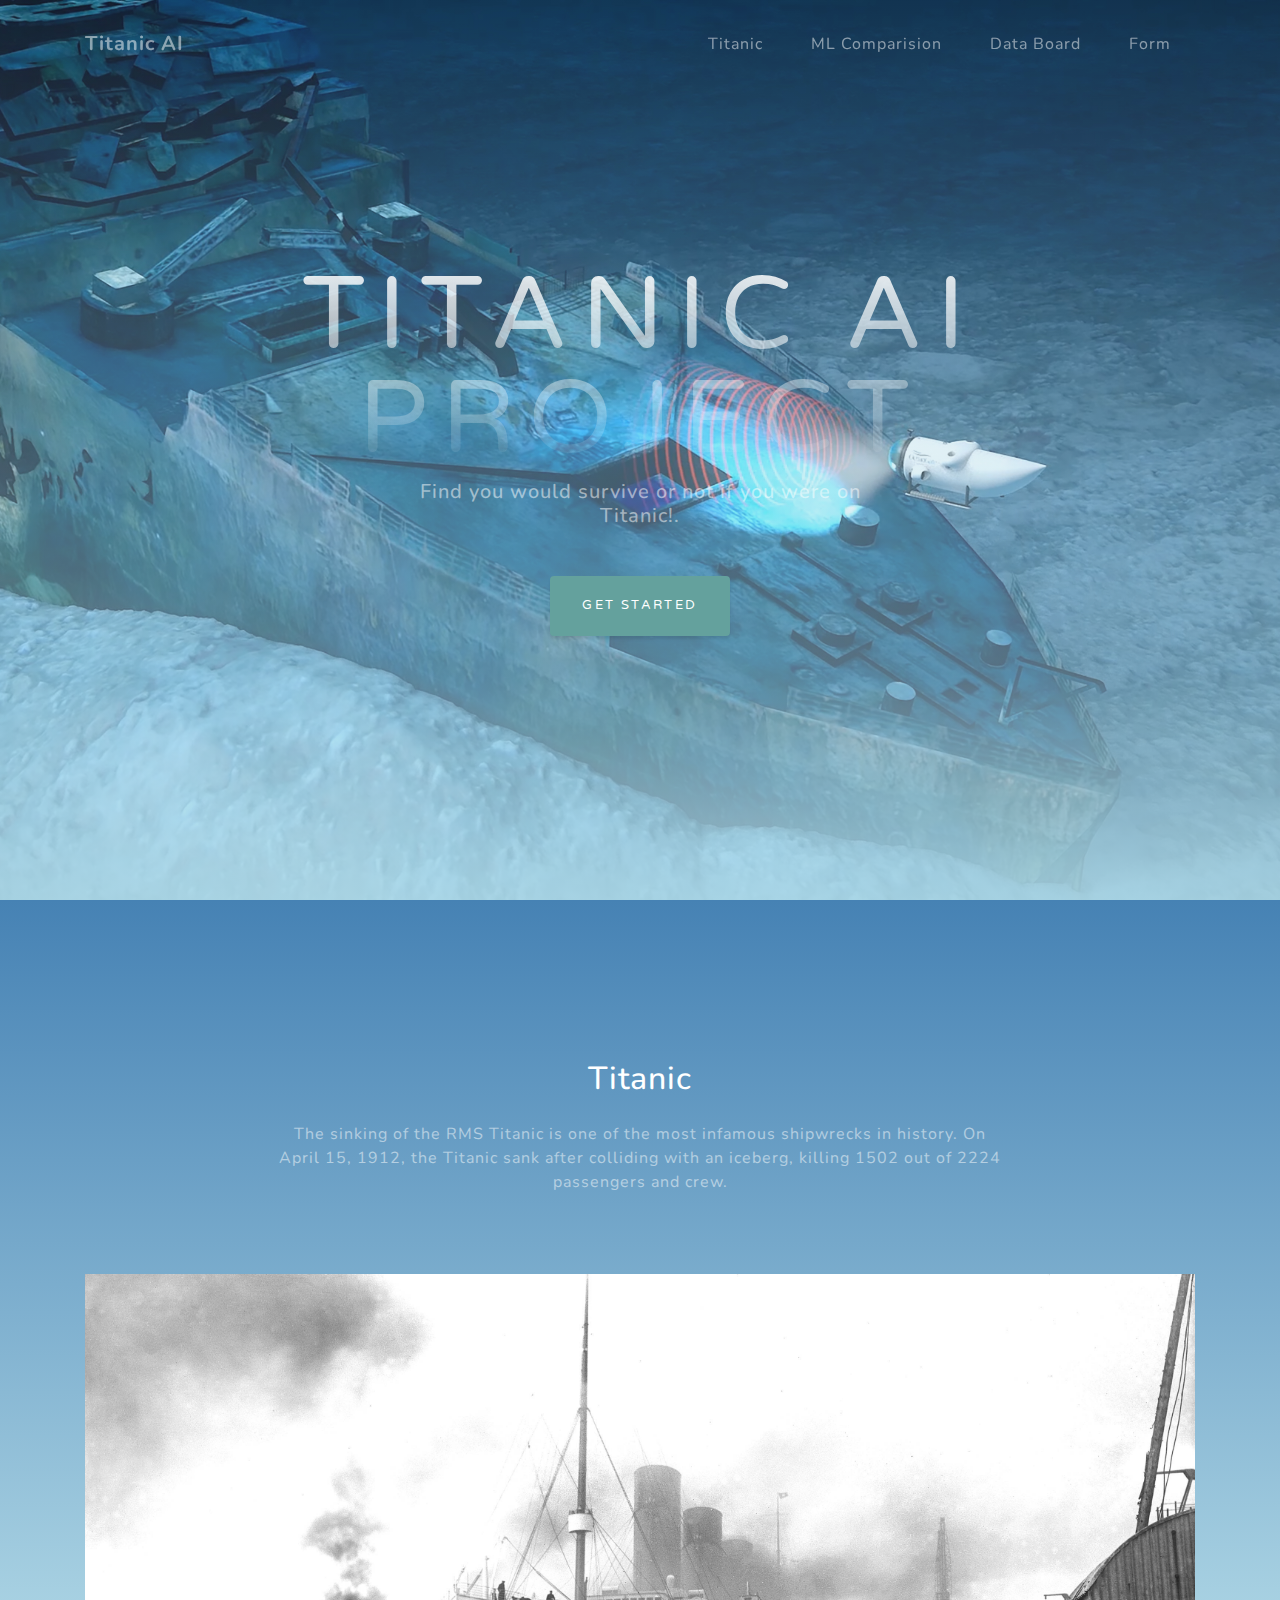
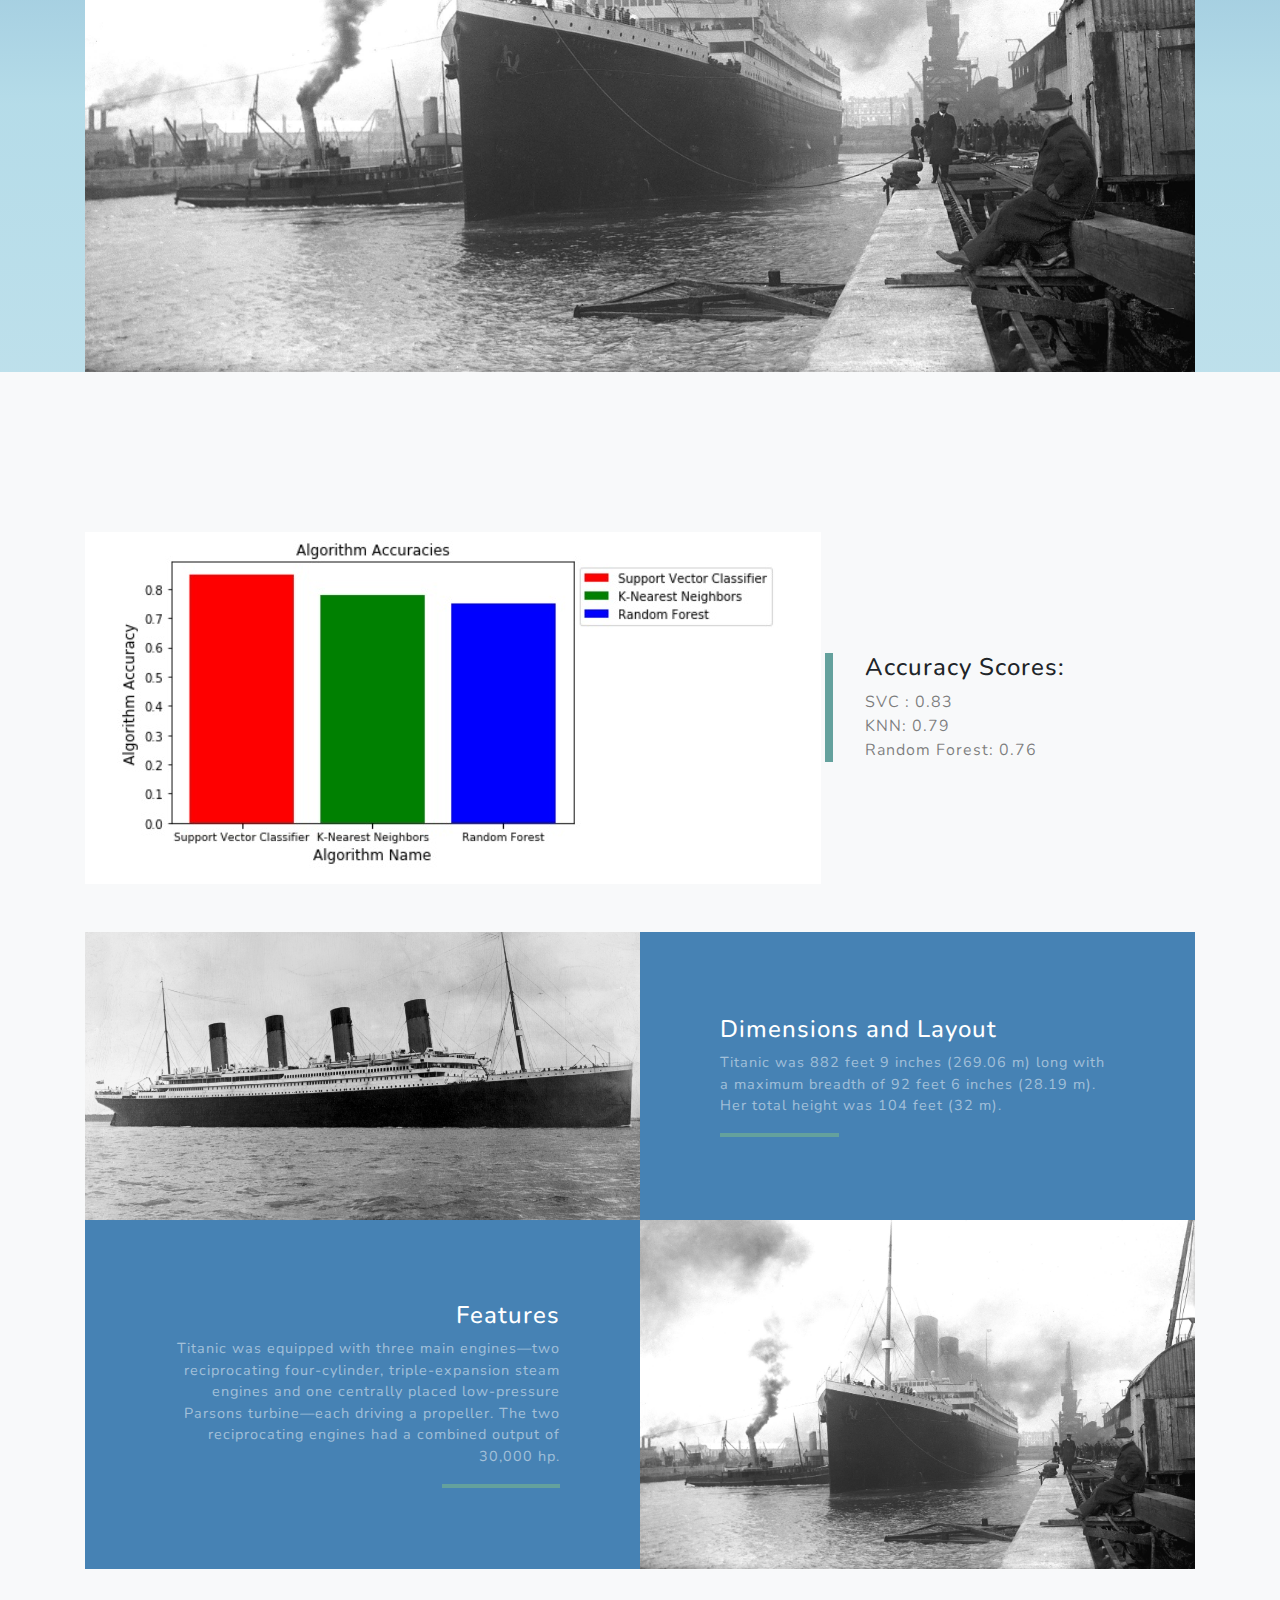
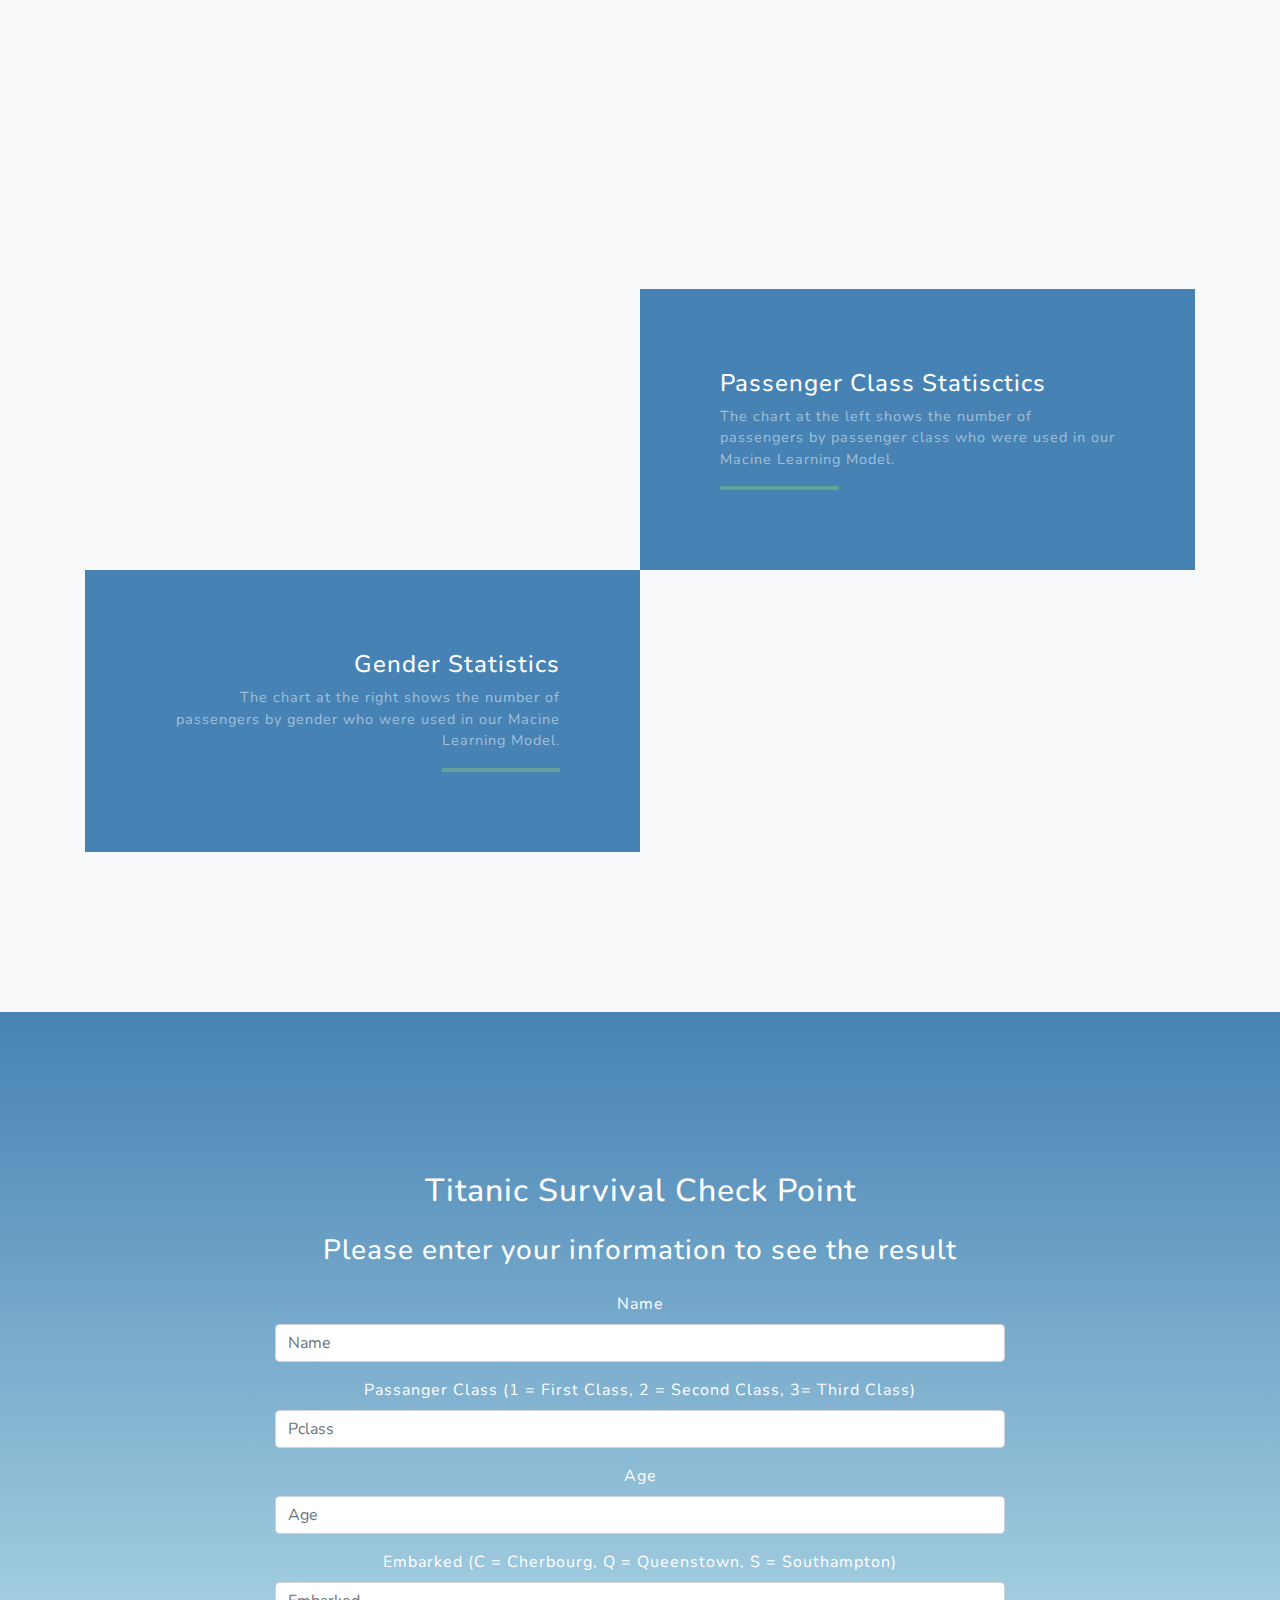
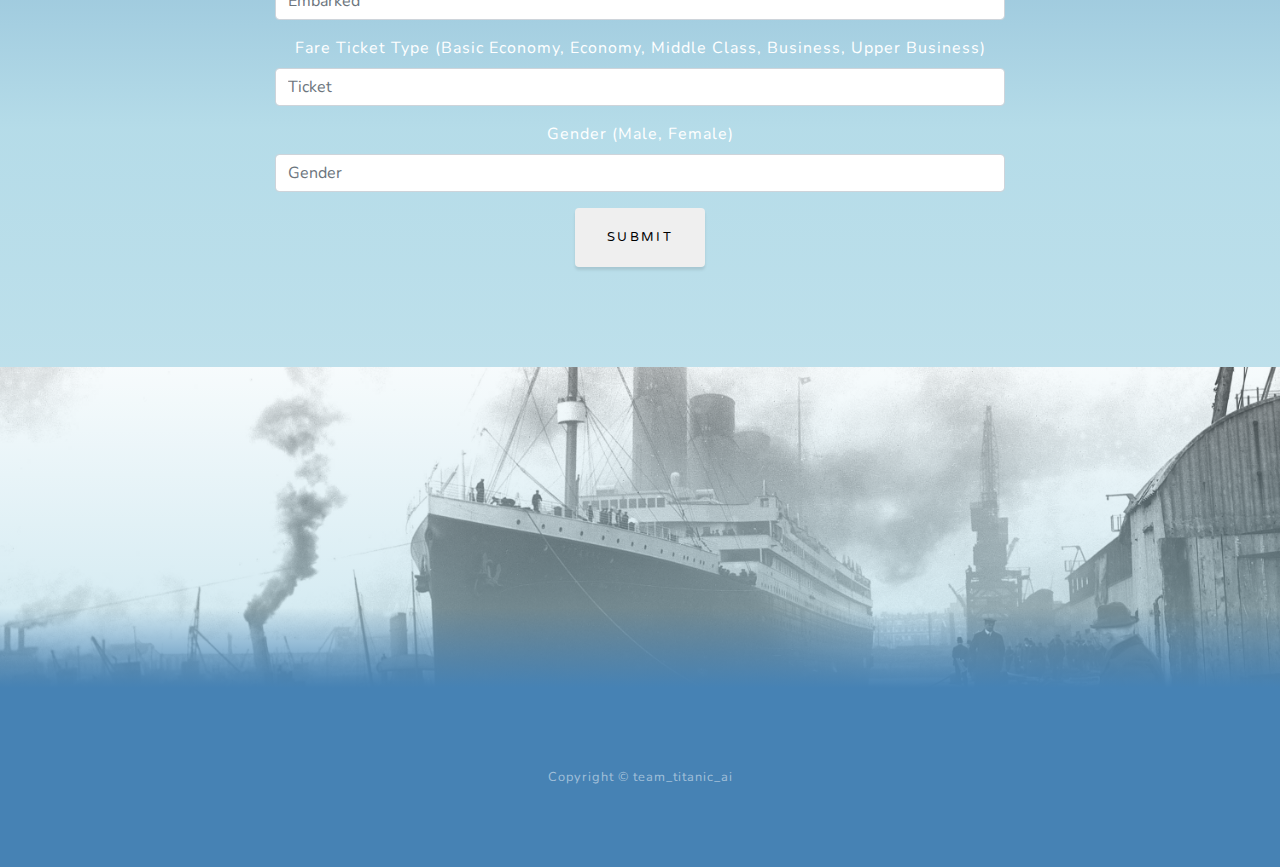
==== templates/index.html @ 57f94254 "passenger class chart added to index file" ====
<!DOCTYPE html>
<html lang="en">

  <head>

    <meta charset="utf-8">
    <meta name="viewport" content="width=device-width, initial-scale=1, shrink-to-fit=no">
    <meta name="description" content="">
    <meta name="author" content="">

    <title>Titinic AI Project</title>
    <script src="https://cdn.plot.ly/plotly-latest.min.js"></script>
    <!-- Bootstrap core CSS -->
    <link href="../static/styles/vendor/bootstrap/css/bootstrap.min.css" rel="stylesheet">

    <!-- Custom fonts for this template -->
    <link href="../static/styles/vendor/fontawesome-free/css/all.min.css" rel="stylesheet">
    <link href="https://fonts.googleapis.com/css?family=Varela+Round" rel="stylesheet">
    <link href="https://fonts.googleapis.com/css?family=Nunito:200,200i,300,300i,400,400i,600,600i,700,700i,800,800i,900,900i" rel="stylesheet">

    <!-- Custom styles for this template -->
    <link href="../static/styles/grayscale.css" rel="stylesheet">

  </head>

  <body id="page-top">

    <!-- Navigation -->
    <nav class="navbar navbar-expand-lg navbar-light fixed-top" id="mainNav">
      <div class="container">
        <a class="navbar-brand js-scroll-trigger" href="#page-top">Titanic AI</a>
        <button class="navbar-toggler navbar-toggler-right" type="button" data-toggle="collapse" data-target="#navbarResponsive" aria-controls="navbarResponsive" aria-expanded="false" aria-label="Toggle navigation">
          Menu
          <i class="fas fa-bars"></i>
        </button>
        <div class="collapse navbar-collapse" id="navbarResponsive">
          <ul class="navbar-nav ml-auto">
            <li class="nav-item">
              <a class="nav-link js-scroll-trigger" href="#about">Titanic</a>
            </li>
            <li class="nav-item">
              <a class="nav-link js-scroll-trigger" href="#projects">ML Comparision</a>
            </li>
            <li class="nav-item">
                <a class="nav-link js-scroll-trigger" href="#charts">Data Board</a>
            </li>
            <li class="nav-item">
              <a class="nav-link js-scroll-trigger" href="#form">Form</a>
            </li>


          </ul>
        </div>
      </div>
    </nav>

    <!-- Header -->
    <header class="masthead">
      <div class="container d-flex h-100 align-items-center">
        <div class="mx-auto text-center">
          <h1 class="mx-auto my-0 text-uppercase">Titanic AI Project</h1>
          <h2 class="text-white-50 mx-auto mt-2 mb-5">Find you would survive or not if you were on Titanic!.</h2>
          <a href="#form" class="btn btn-primary js-scroll-trigger">Get Started</a>
        </div>
      </div>
    </header>

    <!-- About Section -->
    <section id="about" class="about-section text-center">
      <div class="container">
        <div class="row">
          <div class="col-lg-8 mx-auto">
            <h2 class="text-white mb-4">Titanic</h2>
            <p class="text-white-50">The sinking of the RMS Titanic is one of the most infamous shipwrecks in history.  On April 15, 1912, the Titanic sank after colliding with an iceberg, killing 1502 out of 2224 passengers and crew.</p>
          </div>
        </div>
        <img src="../static/images/Titanic_1.jpg" class="img-fluid" alt="">
      </div>
    </section>

    <!-- Projects Section -->
    <section id="projects" class="projects-section bg-light">
      <div class="container">

        <!-- Featured Project Row -->
        <div class="row align-items-center no-gutters mb-4 mb-lg-5">
          <div class="col-xl-8 col-lg-7">
            <img class="img-fluid mb-3 mb-lg-0" src="../static/images/Graph_1.jpg" alt="">
          </div>
          <div class="col-xl-4 col-lg-5">
            <div class="featured-text text-center text-lg-left">
              <h4>Accuracy Scores:</h4>
              <p class="text-black-50 mb-0"> SVC : 0.83</p>
              <p class="text-black-50 mb-0">KNN: 0.79</p>
              <p class="text-black-50 mb-0">Random Forest: 0.76</p>
            </div>
          </div>
        </div>

        <!-- Project One Row -->
        <div class="row justify-content-center no-gutters mb-5 mb-lg-0">
          <div class="col-lg-6">
            <img class="img-fluid" src="../static/images/Titanic_2.jpg" alt="">
          </div>
          <div class="col-lg-6">
            <div class="bg-black text-center h-100 project">
              <div class="d-flex h-100">
                <div class="project-text w-100 my-auto text-center text-lg-left">
                  <h4 class="text-white">Dimensions and Layout</h4>
                  <p class="mb-0 text-white-50">Titanic was 882 feet 9 inches (269.06 m) long with a maximum breadth of 92 feet 6 inches (28.19 m). Her total height was 104 feet (32 m).</p>
                  <hr class="d-none d-lg-block mb-0 ml-0">
                </div>
              </div>
            </div>
          </div>
        </div>

        <!-- Project Two Row -->
        <div class="row justify-content-center no-gutters">
          <div class="col-lg-6">
            <img class="img-fluid" src="../static/images/Titanic_1.jpg" alt="">
          </div>
          <div class="col-lg-6 order-lg-first">
            <div class="bg-black text-center h-100 project">
              <div class="d-flex h-100">
                <div class="project-text w-100 my-auto text-center text-lg-right">
                  <h4 class="text-white">Features</h4>
                  <p class="mb-0 text-white-50">Titanic was equipped with three main engines—two reciprocating four-cylinder, triple-expansion steam engines and one centrally placed low-pressure Parsons turbine—each driving a propeller. The two reciprocating engines had a combined output of 30,000 hp.</p>
                  <hr class="d-none d-lg-block mb-0 mr-0">
                </div>
              </div>
            </div>
          </div>
        </div>

      </div>
    </section>

<!-- Projects Section -->
    <section id="charts" class="projects-section bg-light">
        <div class="container">
       
      <!-- Charts One Row -->
        <div class="row justify-content-center no-gutters mb-5 mb-lg-0">
            <div class="col-lg-6">
                <div id="bar4"></div>
            </div>
            <div class="col-lg-6">
              <div class="bg-black text-center h-100 project">
                <div class="d-flex h-100">
                  <div class="project-text w-100 my-auto text-center text-lg-left">
                    <h4 class="text-white">Passenger Class Statisctics</h4>
                    <p class="mb-0 text-white-50">The chart at the left shows the number of passengers by passenger class who were used in our Macine Learning Model.</p>
                    <hr class="d-none d-lg-block mb-0 ml-0">
                  </div>
                </div>
              </div>
            </div>
          </div>

          <!-- Charts Two Row -->
        <div class="row justify-content-center no-gutters">
            <div class="col-lg-6">
                <div id="bar3"></div>
            </div>
            <div class="col-lg-6 order-lg-first">
              <div class="bg-black text-center h-100 project">
                <div class="d-flex h-100">
                  <div class="project-text w-100 my-auto text-center text-lg-right">
                    <h4 class="text-white">Gender Statistics</h4>
                    <p class="mb-0 text-white-50">The chart at the right shows the number of passengers by gender who were used in our Macine Learning Model.</p>
                    <hr class="d-none d-lg-block mb-0 mr-0">
                  </div>
                </div>
              </div>
            </div>
          </div>


        </div>
      </section>
<!-- Form Section -->
    <section id="form" class="about-section text-center">
      <div class="container">
        <div class="row">
          <div class="col-lg-8 mx-auto">
            <h2 class="text-white mb-4">Titanic Survival Check Point</h2>
            <h3 class="text-white mb-4">Please enter your information to see the result</h3>
            <div class="row" style="margin-bottom:100px">
              <div class="col-md-offset-12 col-md-12">
                  <form method="POST" action="/send" role="form", name="userform">
                      <div class="form-group">
                          <label style="color:white" for="inputName">Name</label>
                          <input type="text" class="form-control" id="inputName" name="userName" placeholder="Name">
                      </div>
                      <div class="form-group">
                        <label style="color:white" for="inputName">Passanger Class (1 = First Class, 2 = Second Class, 3= Third Class)</label>
                        <input type="text" class="form-control" id="inputPclass" name="userPclass" placeholder="Pclass">
                    </div>
                      <div class="form-group">
                          <label style="color:white" for="inputLat">Age</label>
                          <input  type="text" class="form-control" id="inputAge" name="userAge" placeholder="Age">
                      </div>
                      <div class="form-group">
                              <label style="color:white" for="inputLat"> Embarked (C = Cherbourg, Q = Queenstown, S = Southampton)</label>
                              <input type="text" class="form-control" id="inputEmbarked" name="userEmbarked" placeholder="Embarked">
                          </div>
                      <div class="form-group">
                          <label style="color:white" for="inputLon">Fare Ticket Type (Basic Economy, Economy, Middle Class, Business, Upper Business) </label>
                          <input type="text" class="form-control" id="inputTicket" name="userTicket" placeholder="Ticket">
                      </div>
                      <div class="form-group">
                              <label style="color:white" for="inputLon">Gender (Male, Female) </label>
                              <input type="text" class="form-control" id="inputGender" name="userGender" placeholder="Gender">
                          </div>
                          
                      <input type="submit" value="Submit" class="btn btn-default">
                  </form>
              </div>
          </div>
          
          
          </div>
        </div>
      </div>
    </section>


    <!-- Signup Section -->
    <section id="signup" class="signup-section">
      <div class="container">
        <div class="row">
          <div class="col-md-10 col-lg-8 mx-auto text-center">


          </div>
        </div>
      </div>
    </section>


    <!-- Footer -->
    <footer class="bg-black small text-center text-white-50">
      <div class="container">
        Copyright &copy; team_titanic_ai
      </div>
    </footer>

    <!-- Bootstrap core JavaScript -->
    <script src="../static/styles/vendor/jquery/jquery.min.js"></script>
    <script src="../static/styles/vendor/bootstrap/js/bootstrap.bundle.min.js"></script>

    <!-- Plugin JavaScript -->
    <script src="../static/styles/vendor/jquery-easing/jquery.easing.min.js"></script>

    <!-- Custom scripts for this template -->
    <script src="../static/js/grayscale.min.js"></script>
    <script src="../static/js/index.js" type="text/javascript"></script>

  </body>

</html>
---- static/styles/vendor/fontawesome-free/css/all.min.css ----
/*!
 * Font Awesome Free 5.2.0 by @fontawesome - https://fontawesome.com
 * License - https://fontawesome.com/license (Icons: CC BY 4.0, Fonts: SIL OFL 1.1, Code: MIT License)
 */
.fa,.fab,.fal,.far,.fas{-moz-osx-font-smoothing:grayscale;-webkit-font-smoothing:antialiased;display:inline-block;font-style:normal;font-variant:normal;text-rendering:auto;line-height:1}.fa-lg{font-size:1.33333em;line-height:.75em;vertical-align:-.0667em}.fa-xs{font-size:.75em}.fa-sm{font-size:.875em}.fa-1x{font-size:1em}.fa-2x{font-size:2em}.fa-3x{font-size:3em}.fa-4x{font-size:4em}.fa-5x{font-size:5em}.fa-6x{font-size:6em}.fa-7x{font-size:7em}.fa-8x{font-size:8em}.fa-9x{font-size:9em}.fa-10x{font-size:10em}.fa-fw{text-align:center;width:1.25em}.fa-ul{list-style-type:none;margin-left:2.5em;padding-left:0}.fa-ul>li{position:relative}.fa-li{left:-2em;position:absolute;text-align:center;width:2em;line-height:inherit}.fa-border{border:.08em solid #eee;border-radius:.1em;padding:.2em .25em .15em}.fa-pull-left{float:left}.fa-pull-right{float:right}.fa.fa-pull-left,.fab.fa-pull-left,.fal.fa-pull-left,.far.fa-pull-left,.fas.fa-pull-left{margin-right:.3em}.fa.fa-pull-right,.fab.fa-pull-right,.fal.fa-pull-right,.far.fa-pull-right,.fas.fa-pull-right{margin-left:.3em}.fa-spin{animation:a 2s infinite linear}.fa-pulse{animation:a 1s infinite steps(8)}@keyframes a{0%{transform:rotate(0deg)}to{transform:rotate(1turn)}}.fa-rotate-90{-ms-filter:"progid:DXImageTransform.Microsoft.BasicImage(rotation=1)";transform:rotate(90deg)}.fa-rotate-180{-ms-filter:"progid:DXImageTransform.Microsoft.BasicImage(rotation=2)";transform:rotate(180deg)}.fa-rotate-270{-ms-filter:"progid:DXImageTransform.Microsoft.BasicImage(rotation=3)";transform:rotate(270deg)}.fa-flip-horizontal{-ms-filter:"progid:DXImageTransform.Microsoft.BasicImage(rotation=0, mirror=1)";transform:scaleX(-1)}.fa-flip-vertical{transform:scaleY(-1)}.fa-flip-horizontal.fa-flip-vertical,.fa-flip-vertical{-ms-filter:"progid:DXImageTransform.Microsoft.BasicImage(rotation=2, mirror=1)"}.fa-flip-horizontal.fa-flip-vertical{transform:scale(-1)}:root .fa-flip-horizontal,:root .fa-flip-vertical,:root .fa-rotate-90,:root .fa-rotate-180,:root .fa-rotate-270{-webkit-filter:none;filter:none}.fa-stack{display:inline-block;height:2em;line-height:2em;position:relative;vertical-align:middle;width:2em}.fa-stack-1x,.fa-stack-2x{left:0;position:absolute;text-align:center;width:100%}.fa-stack-1x{line-height:inherit}.fa-stack-2x{font-size:2em}.fa-inverse{color:#fff}.fa-500px:before{content:"\f26e"}.fa-accessible-icon:before{content:"\f368"}.fa-accusoft:before{content:"\f369"}.fa-address-book:before{content:"\f2b9"}.fa-address-card:before{content:"\f2bb"}.fa-adjust:before{content:"\f042"}.fa-adn:before{content:"\f170"}.fa-adversal:before{content:"\f36a"}.fa-affiliatetheme:before{content:"\f36b"}.fa-air-freshener:before{content:"\f5d0"}.fa-algolia:before{content:"\f36c"}.fa-align-center:before{content:"\f037"}.fa-align-justify:before{content:"\f039"}.fa-align-left:before{content:"\f036"}.fa-align-right:before{content:"\f038"}.fa-allergies:before{content:"\f461"}.fa-amazon:before{content:"\f270"}.fa-amazon-pay:before{content:"\f42c"}.fa-ambulance:before{content:"\f0f9"}.fa-american-sign-language-interpreting:before{content:"\f2a3"}.fa-amilia:before{content:"\f36d"}.fa-anchor:before{content:"\f13d"}.fa-android:before{content:"\f17b"}.fa-angellist:before{content:"\f209"}.fa-angle-double-down:before{content:"\f103"}.fa-angle-double-left:before{content:"\f100"}.fa-angle-double-right:before{content:"\f101"}.fa-angle-double-up:before{content:"\f102"}.fa-angle-down:before{content:"\f107"}.fa-angle-left:before{content:"\f104"}.fa-angle-right:before{content:"\f105"}.fa-angle-up:before{content:"\f106"}.fa-angry:before{content:"\f556"}.fa-angrycreative:before{content:"\f36e"}.fa-angular:before{content:"\f420"}.fa-app-store:before{content:"\f36f"}.fa-app-store-ios:before{content:"\f370"}.fa-apper:before{content:"\f371"}.fa-apple:before{content:"\f179"}.fa-apple-alt:before{content:"\f5d1"}.fa-apple-pay:before{content:"\f415"}.fa-archive:before{content:"\f187"}.fa-archway:before{content:"\f557"}.fa-arrow-alt-circle-down:before{content:"\f358"}.fa-arrow-alt-circle-left:before{content:"\f359"}.fa-arrow-alt-circle-right:before{content:"\f35a"}.fa-arrow-alt-circle-up:before{content:"\f35b"}.fa-arrow-circle-down:before{content:"\f0ab"}.fa-arrow-circle-left:before{content:"\f0a8"}.fa-arrow-circle-right:before{content:"\f0a9"}.fa-arrow-circle-up:before{content:"\f0aa"}.fa-arrow-down:before{content:"\f063"}.fa-arrow-left:before{content:"\f060"}.fa-arrow-right:before{content:"\f061"}.fa-arrow-up:before{content:"\f062"}.fa-arrows-alt:before{content:"\f0b2"}.fa-arrows-alt-h:before{content:"\f337"}.fa-arrows-alt-v:before{content:"\f338"}.fa-assistive-listening-systems:before{content:"\f2a2"}.fa-asterisk:before{content:"\f069"}.fa-asymmetrik:before{content:"\f372"}.fa-at:before{content:"\f1fa"}.fa-atlas:before{content:"\f558"}.fa-atom:before{content:"\f5d2"}.fa-audible:before{content:"\f373"}.fa-audio-description:before{content:"\f29e"}.fa-autoprefixer:before{content:"\f41c"}.fa-avianex:before{content:"\f374"}.fa-aviato:before{content:"\f421"}.fa-award:before{content:"\f559"}.fa-aws:before{content:"\f375"}.fa-backspace:before{content:"\f55a"}.fa-backward:before{content:"\f04a"}.fa-balance-scale:before{content:"\f24e"}.fa-ban:before{content:"\f05e"}.fa-band-aid:before{content:"\f462"}.fa-bandcamp:before{content:"\f2d5"}.fa-barcode:before{content:"\f02a"}.fa-bars:before{content:"\f0c9"}.fa-baseball-ball:before{content:"\f433"}.fa-basketball-ball:before{content:"\f434"}.fa-bath:before{content:"\f2cd"}.fa-battery-empty:before{content:"\f244"}.fa-battery-full:before{content:"\f240"}.fa-battery-half:before{content:"\f242"}.fa-battery-quarter:before{content:"\f243"}.fa-battery-three-quarters:before{content:"\f241"}.fa-bed:before{content:"\f236"}.fa-beer:before{content:"\f0fc"}.fa-behance:before{content:"\f1b4"}.fa-behance-square:before{content:"\f1b5"}.fa-bell:before{content:"\f0f3"}.fa-bell-slash:before{content:"\f1f6"}.fa-bezier-curve:before{content:"\f55b"}.fa-bicycle:before{content:"\f206"}.fa-bimobject:before{content:"\f378"}.fa-binoculars:before{content:"\f1e5"}.fa-birthday-cake:before{content:"\f1fd"}.fa-bitbucket:before{content:"\f171"}.fa-bitcoin:before{content:"\f379"}.fa-bity:before{content:"\f37a"}.fa-black-tie:before{content:"\f27e"}.fa-blackberry:before{content:"\f37b"}.fa-blender:before{content:"\f517"}.fa-blind:before{content:"\f29d"}.fa-blogger:before{content:"\f37c"}.fa-blogger-b:before{content:"\f37d"}.fa-bluetooth:before{content:"\f293"}.fa-bluetooth-b:before{content:"\f294"}.fa-bold:before{content:"\f032"}.fa-bolt:before{content:"\f0e7"}.fa-bomb:before{content:"\f1e2"}.fa-bone:before{content:"\f5d7"}.fa-bong:before{content:"\f55c"}.fa-book:before{content:"\f02d"}.fa-book-open:before{content:"\f518"}.fa-book-reader:before{content:"\f5da"}.fa-bookmark:before{content:"\f02e"}.fa-bowling-ball:before{content:"\f436"}.fa-box:before{content:"\f466"}.fa-box-open:before{content:"\f49e"}.fa-boxes:before{content:"\f468"}.fa-braille:before{content:"\f2a1"}.fa-brain:before{content:"\f5dc"}.fa-briefcase:before{content:"\f0b1"}.fa-briefcase-medical:before{content:"\f469"}.fa-broadcast-tower:before{content:"\f519"}.fa-broom:before{content:"\f51a"}.fa-brush:before{content:"\f55d"}.fa-btc:before{content:"\f15a"}.fa-bug:before{content:"\f188"}.fa-building:before{content:"\f1ad"}.fa-bullhorn:before{content:"\f0a1"}.fa-bullseye:before{content:"\f140"}.fa-burn:before{content:"\f46a"}.fa-buromobelexperte:before{content:"\f37f"}.fa-bus:before{content:"\f207"}.fa-bus-alt:before{content:"\f55e"}.fa-buysellads:before{content:"\f20d"}.fa-calculator:before{content:"\f1ec"}.fa-calendar:before{content:"\f133"}.fa-calendar-alt:before{content:"\f073"}.fa-calendar-check:before{content:"\f274"}.fa-calendar-minus:before{content:"\f272"}.fa-calendar-plus:before{content:"\f271"}.fa-calendar-times:before{content:"\f273"}.fa-camera:before{content:"\f030"}.fa-camera-retro:before{content:"\f083"}.fa-cannabis:before{content:"\f55f"}.fa-capsules:before{content:"\f46b"}.fa-car:before{content:"\f1b9"}.fa-car-alt:before{content:"\f5de"}.fa-car-battery:before{content:"\f5df"}.fa-car-crash:before{content:"\f5e1"}.fa-car-side:before{content:"\f5e4"}.fa-caret-down:before{content:"\f0d7"}.fa-caret-left:before{content:"\f0d9"}.fa-caret-right:before{content:"\f0da"}.fa-caret-square-down:before{content:"\f150"}.fa-caret-square-left:before{content:"\f191"}.fa-caret-square-right:before{content:"\f152"}.fa-caret-square-up:before{content:"\f151"}.fa-caret-up:before{content:"\f0d8"}.fa-cart-arrow-down:before{content:"\f218"}.fa-cart-plus:before{content:"\f217"}.fa-cc-amazon-pay:before{content:"\f42d"}.fa-cc-amex:before{content:"\f1f3"}.fa-cc-apple-pay:before{content:"\f416"}.fa-cc-diners-club:before{content:"\f24c"}.fa-cc-discover:before{content:"\f1f2"}.fa-cc-jcb:before{content:"\f24b"}.fa-cc-mastercard:before{content:"\f1f1"}.fa-cc-paypal:before{content:"\f1f4"}.fa-cc-stripe:before{content:"\f1f5"}.fa-cc-visa:before{content:"\f1f0"}.fa-centercode:before{content:"\f380"}.fa-certificate:before{content:"\f0a3"}.fa-chalkboard:before{content:"\f51b"}.fa-chalkboard-teacher:before{content:"\f51c"}.fa-charging-station:before{content:"\f5e7"}.fa-chart-area:before{content:"\f1fe"}.fa-chart-bar:before{content:"\f080"}.fa-chart-line:before{content:"\f201"}.fa-chart-pie:before{content:"\f200"}.fa-check:before{content:"\f00c"}.fa-check-circle:before{content:"\f058"}.fa-check-double:before{content:"\f560"}.fa-check-square:before{content:"\f14a"}.fa-chess:before{content:"\f439"}.fa-chess-bishop:before{content:"\f43a"}.fa-chess-board:before{content:"\f43c"}.fa-chess-king:before{content:"\f43f"}.fa-chess-knight:before{content:"\f441"}.fa-chess-pawn:before{content:"\f443"}.fa-chess-queen:before{content:"\f445"}.fa-chess-rook:before{content:"\f447"}.fa-chevron-circle-down:before{content:"\f13a"}.fa-chevron-circle-left:before{content:"\f137"}.fa-chevron-circle-right:before{content:"\f138"}.fa-chevron-circle-up:before{content:"\f139"}.fa-chevron-down:before{content:"\f078"}.fa-chevron-left:before{content:"\f053"}.fa-chevron-right:before{content:"\f054"}.fa-chevron-up:before{content:"\f077"}.fa-child:before{content:"\f1ae"}.fa-chrome:before{content:"\f268"}.fa-church:before{content:"\f51d"}.fa-circle:before{content:"\f111"}.fa-circle-notch:before{content:"\f1ce"}.fa-clipboard:before{content:"\f328"}.fa-clipboard-check:before{content:"\f46c"}.fa-clipboard-list:before{content:"\f46d"}.fa-clock:before{content:"\f017"}.fa-clone:before{content:"\f24d"}.fa-closed-captioning:before{content:"\f20a"}.fa-cloud:before{content:"\f0c2"}.fa-cloud-download-alt:before{content:"\f381"}.fa-cloud-upload-alt:before{content:"\f382"}.fa-cloudscale:before{content:"\f383"}.fa-cloudsmith:before{content:"\f384"}.fa-cloudversify:before{content:"\f385"}.fa-cocktail:before{content:"\f561"}.fa-code:before{content:"\f121"}.fa-code-branch:before{content:"\f126"}.fa-codepen:before{content:"\f1cb"}.fa-codiepie:before{content:"\f284"}.fa-coffee:before{content:"\f0f4"}.fa-cog:before{content:"\f013"}.fa-cogs:before{content:"\f085"}.fa-coins:before{content:"\f51e"}.fa-columns:before{content:"\f0db"}.fa-comment:before{content:"\f075"}.fa-comment-alt:before{content:"\f27a"}.fa-comment-dots:before{content:"\f4ad"}.fa-comment-slash:before{content:"\f4b3"}.fa-comments:before{content:"\f086"}.fa-compact-disc:before{content:"\f51f"}.fa-compass:before{content:"\f14e"}.fa-compress:before{content:"\f066"}.fa-concierge-bell:before{content:"\f562"}.fa-connectdevelop:before{content:"\f20e"}.fa-contao:before{content:"\f26d"}.fa-cookie:before{content:"\f563"}.fa-cookie-bite:before{content:"\f564"}.fa-copy:before{content:"\f0c5"}.fa-copyright:before{content:"\f1f9"}.fa-couch:before{content:"\f4b8"}.fa-cpanel:before{content:"\f388"}.fa-creative-commons:before{content:"\f25e"}.fa-creative-commons-by:before{content:"\f4e7"}.fa-creative-commons-nc:before{content:"\f4e8"}.fa-creative-commons-nc-eu:before{content:"\f4e9"}.fa-creative-commons-nc-jp:before{content:"\f4ea"}.fa-creative-commons-nd:before{content:"\f4eb"}.fa-creative-commons-pd:before{content:"\f4ec"}.fa-creative-commons-pd-alt:before{content:"\f4ed"}.fa-creative-commons-remix:before{content:"\f4ee"}.fa-creative-commons-sa:before{content:"\f4ef"}.fa-creative-commons-sampling:before{content:"\f4f0"}.fa-creative-commons-sampling-plus:before{content:"\f4f1"}.fa-creative-commons-share:before{content:"\f4f2"}.fa-credit-card:before{content:"\f09d"}.fa-crop:before{content:"\f125"}.fa-crop-alt:before{content:"\f565"}.fa-crosshairs:before{content:"\f05b"}.fa-crow:before{content:"\f520"}.fa-crown:before{content:"\f521"}.fa-css3:before{content:"\f13c"}.fa-css3-alt:before{content:"\f38b"}.fa-cube:before{content:"\f1b2"}.fa-cubes:before{content:"\f1b3"}.fa-cut:before{content:"\f0c4"}.fa-cuttlefish:before{content:"\f38c"}.fa-d-and-d:before{content:"\f38d"}.fa-dashcube:before{content:"\f210"}.fa-database:before{content:"\f1c0"}.fa-deaf:before{content:"\f2a4"}.fa-delicious:before{content:"\f1a5"}.fa-deploydog:before{content:"\f38e"}.fa-deskpro:before{content:"\f38f"}.fa-desktop:before{content:"\f108"}.fa-deviantart:before{content:"\f1bd"}.fa-diagnoses:before{content:"\f470"}.fa-dice:before{content:"\f522"}.fa-dice-five:before{content:"\f523"}.fa-dice-four:before{content:"\f524"}.fa-dice-one:before{content:"\f525"}.fa-dice-six:before{content:"\f526"}.fa-dice-three:before{content:"\f527"}.fa-dice-two:before{content:"\f528"}.fa-digg:before{content:"\f1a6"}.fa-digital-ocean:before{content:"\f391"}.fa-digital-tachograph:before{content:"\f566"}.fa-directions:before{content:"\f5eb"}.fa-discord:before{content:"\f392"}.fa-discourse:before{content:"\f393"}.fa-divide:before{content:"\f529"}.fa-dizzy:before{content:"\f567"}.fa-dna:before{content:"\f471"}.fa-dochub:before{content:"\f394"}.fa-docker:before{content:"\f395"}.fa-dollar-sign:before{content:"\f155"}.fa-dolly:before{content:"\f472"}.fa-dolly-flatbed:before{content:"\f474"}.fa-donate:before{content:"\f4b9"}.fa-door-closed:before{content:"\f52a"}.fa-door-open:before{content:"\f52b"}.fa-dot-circle:before{content:"\f192"}.fa-dove:before{content:"\f4ba"}.fa-download:before{content:"\f019"}.fa-draft2digital:before{content:"\f396"}.fa-drafting-compass:before{content:"\f568"}.fa-draw-polygon:before{content:"\f5ee"}.fa-dribbble:before{content:"\f17d"}.fa-dribbble-square:before{content:"\f397"}.fa-dropbox:before{content:"\f16b"}.fa-drum:before{content:"\f569"}.fa-drum-steelpan:before{content:"\f56a"}.fa-drupal:before{content:"\f1a9"}.fa-dumbbell:before{content:"\f44b"}.fa-dyalog:before{content:"\f399"}.fa-earlybirds:before{content:"\f39a"}.fa-ebay:before{content:"\f4f4"}.fa-edge:before{content:"\f282"}.fa-edit:before{content:"\f044"}.fa-eject:before{content:"\f052"}.fa-elementor:before{content:"\f430"}.fa-ellipsis-h:before{content:"\f141"}.fa-ellipsis-v:before{content:"\f142"}.fa-ello:before{content:"\f5f1"}.fa-ember:before{content:"\f423"}.fa-empire:before{content:"\f1d1"}.fa-envelope:before{content:"\f0e0"}.fa-envelope-open:before{content:"\f2b6"}.fa-envelope-square:before{content:"\f199"}.fa-envira:before{content:"\f299"}.fa-equals:before{content:"\f52c"}.fa-eraser:before{content:"\f12d"}.fa-erlang:before{content:"\f39d"}.fa-ethereum:before{content:"\f42e"}.fa-etsy:before{content:"\f2d7"}.fa-euro-sign:before{content:"\f153"}.fa-exchange-alt:before{content:"\f362"}.fa-exclamation:before{content:"\f12a"}.fa-exclamation-circle:before{content:"\f06a"}.fa-exclamation-triangle:before{content:"\f071"}.fa-expand:before{content:"\f065"}.fa-expand-arrows-alt:before{content:"\f31e"}.fa-expeditedssl:before{content:"\f23e"}.fa-external-link-alt:before{content:"\f35d"}.fa-external-link-square-alt:before{content:"\f360"}.fa-eye:before{content:"\f06e"}.fa-eye-dropper:before{content:"\f1fb"}.fa-eye-slash:before{content:"\f070"}.fa-facebook:before{content:"\f09a"}.fa-facebook-f:before{content:"\f39e"}.fa-facebook-messenger:before{content:"\f39f"}.fa-facebook-square:before{content:"\f082"}.fa-fast-backward:before{content:"\f049"}.fa-fast-forward:before{content:"\f050"}.fa-fax:before{content:"\f1ac"}.fa-feather:before{content:"\f52d"}.fa-feather-alt:before{content:"\f56b"}.fa-female:before{content:"\f182"}.fa-fighter-jet:before{content:"\f0fb"}.fa-file:before{content:"\f15b"}.fa-file-alt:before{content:"\f15c"}.fa-file-archive:before{content:"\f1c6"}.fa-file-audio:before{content:"\f1c7"}.fa-file-code:before{content:"\f1c9"}.fa-file-contract:before{content:"\f56c"}.fa-file-download:before{content:"\f56d"}.fa-file-excel:before{content:"\f1c3"}.fa-file-export:before{content:"\f56e"}.fa-file-image:before{content:"\f1c5"}.fa-file-import:before{content:"\f56f"}.fa-file-invoice:before{content:"\f570"}.fa-file-invoice-dollar:before{content:"\f571"}.fa-file-medical:before{content:"\f477"}.fa-file-medical-alt:before{content:"\f478"}.fa-file-pdf:before{content:"\f1c1"}.fa-file-powerpoint:before{content:"\f1c4"}.fa-file-prescription:before{content:"\f572"}.fa-file-signature:before{content:"\f573"}.fa-file-upload:before{content:"\f574"}.fa-file-video:before{content:"\f1c8"}.fa-file-word:before{content:"\f1c2"}.fa-fill:before{content:"\f575"}.fa-fill-drip:before{content:"\f576"}.fa-film:before{content:"\f008"}.fa-filter:before{content:"\f0b0"}.fa-fingerprint:before{content:"\f577"}.fa-fire:before{content:"\f06d"}.fa-fire-extinguisher:before{content:"\f134"}.fa-firefox:before{content:"\f269"}.fa-first-aid:before{content:"\f479"}.fa-first-order:before{content:"\f2b0"}.fa-first-order-alt:before{content:"\f50a"}.fa-firstdraft:before{content:"\f3a1"}.fa-fish:before{content:"\f578"}.fa-flag:before{content:"\f024"}.fa-flag-checkered:before{content:"\f11e"}.fa-flask:before{content:"\f0c3"}.fa-flickr:before{content:"\f16e"}.fa-flipboard:before{content:"\f44d"}.fa-flushed:before{content:"\f579"}.fa-fly:before{content:"\f417"}.fa-folder:before{content:"\f07b"}.fa-folder-open:before{content:"\f07c"}.fa-font:before{content:"\f031"}.fa-font-awesome:before{content:"\f2b4"}.fa-font-awesome-alt:before{content:"\f35c"}.fa-font-awesome-flag:before{content:"\f425"}.fa-font-awesome-logo-full:before{content:"\f4e6"}.fa-fonticons:before{content:"\f280"}.fa-fonticons-fi:before{content:"\f3a2"}.fa-football-ball:before{content:"\f44e"}.fa-fort-awesome:before{content:"\f286"}.fa-fort-awesome-alt:before{content:"\f3a3"}.fa-forumbee:before{content:"\f211"}.fa-forward:before{content:"\f04e"}.fa-foursquare:before{content:"\f180"}.fa-free-code-camp:before{content:"\f2c5"}.fa-freebsd:before{content:"\f3a4"}.fa-frog:before{content:"\f52e"}.fa-frown:before{content:"\f119"}.fa-frown-open:before{content:"\f57a"}.fa-fulcrum:before{content:"\f50b"}.fa-futbol:before{content:"\f1e3"}.fa-galactic-republic:before{content:"\f50c"}.fa-galactic-senate:before{content:"\f50d"}.fa-gamepad:before{content:"\f11b"}.fa-gas-pump:before{content:"\f52f"}.fa-gavel:before{content:"\f0e3"}.fa-gem:before{content:"\f3a5"}.fa-genderless:before{content:"\f22d"}.fa-get-pocket:before{content:"\f265"}.fa-gg:before{content:"\f260"}.fa-gg-circle:before{content:"\f261"}.fa-gift:before{content:"\f06b"}.fa-git:before{content:"\f1d3"}.fa-git-square:before{content:"\f1d2"}.fa-github:before{content:"\f09b"}.fa-github-alt:before{content:"\f113"}.fa-github-square:before{content:"\f092"}.fa-gitkraken:before{content:"\f3a6"}.fa-gitlab:before{content:"\f296"}.fa-gitter:before{content:"\f426"}.fa-glass-martini:before{content:"\f000"}.fa-glass-martini-alt:before{content:"\f57b"}.fa-glasses:before{content:"\f530"}.fa-glide:before{content:"\f2a5"}.fa-glide-g:before{content:"\f2a6"}.fa-globe:before{content:"\f0ac"}.fa-globe-africa:before{content:"\f57c"}.fa-globe-americas:before{content:"\f57d"}.fa-globe-asia:before{content:"\f57e"}.fa-gofore:before{content:"\f3a7"}.fa-golf-ball:before{content:"\f450"}.fa-goodreads:before{content:"\f3a8"}.fa-goodreads-g:before{content:"\f3a9"}.fa-google:before{content:"\f1a0"}.fa-google-drive:before{content:"\f3aa"}.fa-google-play:before{content:"\f3ab"}.fa-google-plus:before{content:"\f2b3"}.fa-google-plus-g:before{content:"\f0d5"}.fa-google-plus-square:before{content:"\f0d4"}.fa-google-wallet:before{content:"\f1ee"}.fa-graduation-cap:before{content:"\f19d"}.fa-gratipay:before{content:"\f184"}.fa-grav:before{content:"\f2d6"}.fa-greater-than:before{content:"\f531"}.fa-greater-than-equal:before{content:"\f532"}.fa-grimace:before{content:"\f57f"}.fa-grin:before{content:"\f580"}.fa-grin-alt:before{content:"\f581"}.fa-grin-beam:before{content:"\f582"}.fa-grin-beam-sweat:before{content:"\f583"}.fa-grin-hearts:before{content:"\f584"}.fa-grin-squint:before{content:"\f585"}.fa-grin-squint-tears:before{content:"\f586"}.fa-grin-stars:before{content:"\f587"}.fa-grin-tears:before{content:"\f588"}.fa-grin-tongue:before{content:"\f589"}.fa-grin-tongue-squint:before{content:"\f58a"}.fa-grin-tongue-wink:before{content:"\f58b"}.fa-grin-wink:before{content:"\f58c"}.fa-grip-horizontal:before{content:"\f58d"}.fa-grip-vertical:before{content:"\f58e"}.fa-gripfire:before{content:"\f3ac"}.fa-grunt:before{content:"\f3ad"}.fa-gulp:before{content:"\f3ae"}.fa-h-square:before{content:"\f0fd"}.fa-hacker-news:before{content:"\f1d4"}.fa-hacker-news-square:before{content:"\f3af"}.fa-hackerrank:before{content:"\f5f7"}.fa-hand-holding:before{content:"\f4bd"}.fa-hand-holding-heart:before{content:"\f4be"}.fa-hand-holding-usd:before{content:"\f4c0"}.fa-hand-lizard:before{content:"\f258"}.fa-hand-paper:before{content:"\f256"}.fa-hand-peace:before{content:"\f25b"}.fa-hand-point-down:before{content:"\f0a7"}.fa-hand-point-left:before{content:"\f0a5"}.fa-hand-point-right:before{content:"\f0a4"}.fa-hand-point-up:before{content:"\f0a6"}.fa-hand-pointer:before{content:"\f25a"}.fa-hand-rock:before{content:"\f255"}.fa-hand-scissors:before{content:"\f257"}.fa-hand-spock:before{content:"\f259"}.fa-hands:before{content:"\f4c2"}.fa-hands-helping:before{content:"\f4c4"}.fa-handshake:before{content:"\f2b5"}.fa-hashtag:before{content:"\f292"}.fa-hdd:before{content:"\f0a0"}.fa-heading:before{content:"\f1dc"}.fa-headphones:before{content:"\f025"}.fa-headphones-alt:before{content:"\f58f"}.fa-headset:before{content:"\f590"}.fa-heart:before{content:"\f004"}.fa-heartbeat:before{content:"\f21e"}.fa-helicopter:before{content:"\f533"}.fa-highlighter:before{content:"\f591"}.fa-hips:before{content:"\f452"}.fa-hire-a-helper:before{content:"\f3b0"}.fa-history:before{content:"\f1da"}.fa-hockey-puck:before{content:"\f453"}.fa-home:before{content:"\f015"}.fa-hooli:before{content:"\f427"}.fa-hornbill:before{content:"\f592"}.fa-hospital:before{content:"\f0f8"}.fa-hospital-alt:before{content:"\f47d"}.fa-hospital-symbol:before{content:"\f47e"}.fa-hot-tub:before{content:"\f593"}.fa-hotel:before{content:"\f594"}.fa-hotjar:before{content:"\f3b1"}.fa-hourglass:before{content:"\f254"}.fa-hourglass-end:before{content:"\f253"}.fa-hourglass-half:before{content:"\f252"}.fa-hourglass-start:before{content:"\f251"}.fa-houzz:before{content:"\f27c"}.fa-html5:before{content:"\f13b"}.fa-hubspot:before{content:"\f3b2"}.fa-i-cursor:before{content:"\f246"}.fa-id-badge:before{content:"\f2c1"}.fa-id-card:before{content:"\f2c2"}.fa-id-card-alt:before{content:"\f47f"}.fa-image:before{content:"\f03e"}.fa-images:before{content:"\f302"}.fa-imdb:before{content:"\f2d8"}.fa-inbox:before{content:"\f01c"}.fa-indent:before{content:"\f03c"}.fa-industry:before{content:"\f275"}.fa-infinity:before{content:"\f534"}.fa-info:before{content:"\f129"}.fa-info-circle:before{content:"\f05a"}.fa-instagram:before{content:"\f16d"}.fa-internet-explorer:before{content:"\f26b"}.fa-ioxhost:before{content:"\f208"}.fa-italic:before{content:"\f033"}.fa-itunes:before{content:"\f3b4"}.fa-itunes-note:before{content:"\f3b5"}.fa-java:before{content:"\f4e4"}.fa-jedi-order:before{content:"\f50e"}.fa-jenkins:before{content:"\f3b6"}.fa-joget:before{content:"\f3b7"}.fa-joint:before{content:"\f595"}.fa-joomla:before{content:"\f1aa"}.fa-js:before{content:"\f3b8"}.fa-js-square:before{content:"\f3b9"}.fa-jsfiddle:before{content:"\f1cc"}.fa-kaggle:before{content:"\f5fa"}.fa-key:before{content:"\f084"}.fa-keybase:before{content:"\f4f5"}.fa-keyboard:before{content:"\f11c"}.fa-keycdn:before{content:"\f3ba"}.fa-kickstarter:before{content:"\f3bb"}.fa-kickstarter-k:before{content:"\f3bc"}.fa-kiss:before{content:"\f596"}.fa-kiss-beam:before{content:"\f597"}.fa-kiss-wink-heart:before{content:"\f598"}.fa-kiwi-bird:before{content:"\f535"}.fa-korvue:before{content:"\f42f"}.fa-language:before{content:"\f1ab"}.fa-laptop:before{content:"\f109"}.fa-laptop-code:before{content:"\f5fc"}.fa-laravel:before{content:"\f3bd"}.fa-lastfm:before{content:"\f202"}.fa-lastfm-square:before{content:"\f203"}.fa-laugh:before{content:"\f599"}.fa-laugh-beam:before{content:"\f59a"}.fa-laugh-squint:before{content:"\f59b"}.fa-laugh-wink:before{content:"\f59c"}.fa-layer-group:before{content:"\f5fd"}.fa-leaf:before{content:"\f06c"}.fa-leanpub:before{content:"\f212"}.fa-lemon:before{content:"\f094"}.fa-less:before{content:"\f41d"}.fa-less-than:before{content:"\f536"}.fa-less-than-equal:before{content:"\f537"}.fa-level-down-alt:before{content:"\f3be"}.fa-level-up-alt:before{content:"\f3bf"}.fa-life-ring:before{content:"\f1cd"}.fa-lightbulb:before{content:"\f0eb"}.fa-line:before{content:"\f3c0"}.fa-link:before{content:"\f0c1"}.fa-linkedin:before{content:"\f08c"}.fa-linkedin-in:before{content:"\f0e1"}.fa-linode:before{content:"\f2b8"}.fa-linux:before{content:"\f17c"}.fa-lira-sign:before{content:"\f195"}.fa-list:before{content:"\f03a"}.fa-list-alt:before{content:"\f022"}.fa-list-ol:before{content:"\f0cb"}.fa-list-ul:before{content:"\f0ca"}.fa-location-arrow:before{content:"\f124"}.fa-lock:before{content:"\f023"}.fa-lock-open:before{content:"\f3c1"}.fa-long-arrow-alt-down:before{content:"\f309"}.fa-long-arrow-alt-left:before{content:"\f30a"}.fa-long-arrow-alt-right:before{content:"\f30b"}.fa-long-arrow-alt-up:before{content:"\f30c"}.fa-low-vision:before{content:"\f2a8"}.fa-luggage-cart:before{content:"\f59d"}.fa-lyft:before{content:"\f3c3"}.fa-magento:before{content:"\f3c4"}.fa-magic:before{content:"\f0d0"}.fa-magnet:before{content:"\f076"}.fa-mailchimp:before{content:"\f59e"}.fa-male:before{content:"\f183"}.fa-mandalorian:before{content:"\f50f"}.fa-map:before{content:"\f279"}.fa-map-marked:before{content:"\f59f"}.fa-map-marked-alt:before{content:"\f5a0"}.fa-map-marker:before{content:"\f041"}.fa-map-marker-alt:before{content:"\f3c5"}.fa-map-pin:before{content:"\f276"}.fa-map-signs:before{content:"\f277"}.fa-markdown:before{content:"\f60f"}.fa-marker:before{content:"\f5a1"}.fa-mars:before{content:"\f222"}.fa-mars-double:before{content:"\f227"}.fa-mars-stroke:before{content:"\f229"}.fa-mars-stroke-h:before{content:"\f22b"}.fa-mars-stroke-v:before{content:"\f22a"}.fa-mastodon:before{content:"\f4f6"}.fa-maxcdn:before{content:"\f136"}.fa-medal:before{content:"\f5a2"}.fa-medapps:before{content:"\f3c6"}.fa-medium:before{content:"\f23a"}.fa-medium-m:before{content:"\f3c7"}.fa-medkit:before{content:"\f0fa"}.fa-medrt:before{content:"\f3c8"}.fa-meetup:before{content:"\f2e0"}.fa-megaport:before{content:"\f5a3"}.fa-meh:before{content:"\f11a"}.fa-meh-blank:before{content:"\f5a4"}.fa-meh-rolling-eyes:before{content:"\f5a5"}.fa-memory:before{content:"\f538"}.fa-mercury:before{content:"\f223"}.fa-microchip:before{content:"\f2db"}.fa-microphone:before{content:"\f130"}.fa-microphone-alt:before{content:"\f3c9"}.fa-microphone-alt-slash:before{content:"\f539"}.fa-microphone-slash:before{content:"\f131"}.fa-microscope:before{content:"\f610"}.fa-microsoft:before{content:"\f3ca"}.fa-minus:before{content:"\f068"}.fa-minus-circle:before{content:"\f056"}.fa-minus-square:before{content:"\f146"}.fa-mix:before{content:"\f3cb"}.fa-mixcloud:before{content:"\f289"}.fa-mizuni:before{content:"\f3cc"}.fa-mobile:before{content:"\f10b"}.fa-mobile-alt:before{content:"\f3cd"}.fa-modx:before{content:"\f285"}.fa-monero:before{content:"\f3d0"}.fa-money-bill:before{content:"\f0d6"}.fa-money-bill-alt:before{content:"\f3d1"}.fa-money-bill-wave:before{content:"\f53a"}.fa-money-bill-wave-alt:before{content:"\f53b"}.fa-money-check:before{content:"\f53c"}.fa-money-check-alt:before{content:"\f53d"}.fa-monument:before{content:"\f5a6"}.fa-moon:before{content:"\f186"}.fa-mortar-pestle:before{content:"\f5a7"}.fa-motorcycle:before{content:"\f21c"}.fa-mouse-pointer:before{content:"\f245"}.fa-music:before{content:"\f001"}.fa-napster:before{content:"\f3d2"}.fa-neos:before{content:"\f612"}.fa-neuter:before{content:"\f22c"}.fa-newspaper:before{content:"\f1ea"}.fa-nimblr:before{content:"\f5a8"}.fa-nintendo-switch:before{content:"\f418"}.fa-node:before{content:"\f419"}.fa-node-js:before{content:"\f3d3"}.fa-not-equal:before{content:"\f53e"}.fa-notes-medical:before{content:"\f481"}.fa-npm:before{content:"\f3d4"}.fa-ns8:before{content:"\f3d5"}.fa-nutritionix:before{content:"\f3d6"}.fa-object-group:before{content:"\f247"}.fa-object-ungroup:before{content:"\f248"}.fa-odnoklassniki:before{content:"\f263"}.fa-odnoklassniki-square:before{content:"\f264"}.fa-oil-can:before{content:"\f613"}.fa-old-republic:before{content:"\f510"}.fa-opencart:before{content:"\f23d"}.fa-openid:before{content:"\f19b"}.fa-opera:before{content:"\f26a"}.fa-optin-monster:before{content:"\f23c"}.fa-osi:before{content:"\f41a"}.fa-outdent:before{content:"\f03b"}.fa-page4:before{content:"\f3d7"}.fa-pagelines:before{content:"\f18c"}.fa-paint-brush:before{content:"\f1fc"}.fa-paint-roller:before{content:"\f5aa"}.fa-palette:before{content:"\f53f"}.fa-palfed:before{content:"\f3d8"}.fa-pallet:before{content:"\f482"}.fa-paper-plane:before{content:"\f1d8"}.fa-paperclip:before{content:"\f0c6"}.fa-parachute-box:before{content:"\f4cd"}.fa-paragraph:before{content:"\f1dd"}.fa-parking:before{content:"\f540"}.fa-passport:before{content:"\f5ab"}.fa-paste:before{content:"\f0ea"}.fa-patreon:before{content:"\f3d9"}.fa-pause:before{content:"\f04c"}.fa-pause-circle:before{content:"\f28b"}.fa-paw:before{content:"\f1b0"}.fa-paypal:before{content:"\f1ed"}.fa-pen:before{content:"\f304"}.fa-pen-alt:before{content:"\f305"}.fa-pen-fancy:before{content:"\f5ac"}.fa-pen-nib:before{content:"\f5ad"}.fa-pen-square:before{content:"\f14b"}.fa-pencil-alt:before{content:"\f303"}.fa-pencil-ruler:before{content:"\f5ae"}.fa-people-carry:before{content:"\f4ce"}.fa-percent:before{content:"\f295"}.fa-percentage:before{content:"\f541"}.fa-periscope:before{content:"\f3da"}.fa-phabricator:before{content:"\f3db"}.fa-phoenix-framework:before{content:"\f3dc"}.fa-phoenix-squadron:before{content:"\f511"}.fa-phone:before{content:"\f095"}.fa-phone-slash:before{content:"\f3dd"}.fa-phone-square:before{content:"\f098"}.fa-phone-volume:before{content:"\f2a0"}.fa-php:before{content:"\f457"}.fa-pied-piper:before{content:"\f2ae"}.fa-pied-piper-alt:before{content:"\f1a8"}.fa-pied-piper-hat:before{content:"\f4e5"}.fa-pied-piper-pp:before{content:"\f1a7"}.fa-piggy-bank:before{content:"\f4d3"}.fa-pills:before{content:"\f484"}.fa-pinterest:before{content:"\f0d2"}.fa-pinterest-p:before{content:"\f231"}.fa-pinterest-square:before{content:"\f0d3"}.fa-plane:before{content:"\f072"}.fa-plane-arrival:before{content:"\f5af"}.fa-plane-departure:before{content:"\f5b0"}.fa-play:before{content:"\f04b"}.fa-play-circle:before{content:"\f144"}.fa-playstation:before{content:"\f3df"}.fa-plug:before{content:"\f1e6"}.fa-plus:before{content:"\f067"}.fa-plus-circle:before{content:"\f055"}.fa-plus-square:before{content:"\f0fe"}.fa-podcast:before{content:"\f2ce"}.fa-poo:before{content:"\f2fe"}.fa-poop:before{content:"\f619"}.fa-portrait:before{content:"\f3e0"}.fa-pound-sign:before{content:"\f154"}.fa-power-off:before{content:"\f011"}.fa-prescription:before{content:"\f5b1"}.fa-prescription-bottle:before{content:"\f485"}.fa-prescription-bottle-alt:before{content:"\f486"}.fa-print:before{content:"\f02f"}.fa-procedures:before{content:"\f487"}.fa-product-hunt:before{content:"\f288"}.fa-project-diagram:before{content:"\f542"}.fa-pushed:before{content:"\f3e1"}.fa-puzzle-piece:before{content:"\f12e"}.fa-python:before{content:"\f3e2"}.fa-qq:before{content:"\f1d6"}.fa-qrcode:before{content:"\f029"}.fa-question:before{content:"\f128"}.fa-question-circle:before{content:"\f059"}.fa-quidditch:before{content:"\f458"}.fa-quinscape:before{content:"\f459"}.fa-quora:before{content:"\f2c4"}.fa-quote-left:before{content:"\f10d"}.fa-quote-right:before{content:"\f10e"}.fa-r-project:before{content:"\f4f7"}.fa-random:before{content:"\f074"}.fa-ravelry:before{content:"\f2d9"}.fa-react:before{content:"\f41b"}.fa-readme:before{content:"\f4d5"}.fa-rebel:before{content:"\f1d0"}.fa-receipt:before{content:"\f543"}.fa-recycle:before{content:"\f1b8"}.fa-red-river:before{content:"\f3e3"}.fa-reddit:before{content:"\f1a1"}.fa-reddit-alien:before{content:"\f281"}.fa-reddit-square:before{content:"\f1a2"}.fa-redo:before{content:"\f01e"}.fa-redo-alt:before{content:"\f2f9"}.fa-registered:before{content:"\f25d"}.fa-rendact:before{content:"\f3e4"}.fa-renren:before{content:"\f18b"}.fa-reply:before{content:"\f3e5"}.fa-reply-all:before{content:"\f122"}.fa-replyd:before{content:"\f3e6"}.fa-researchgate:before{content:"\f4f8"}.fa-resolving:before{content:"\f3e7"}.fa-retweet:before{content:"\f079"}.fa-rev:before{content:"\f5b2"}.fa-ribbon:before{content:"\f4d6"}.fa-road:before{content:"\f018"}.fa-robot:before{content:"\f544"}.fa-rocket:before{content:"\f135"}.fa-rocketchat:before{content:"\f3e8"}.fa-rockrms:before{content:"\f3e9"}.fa-route:before{content:"\f4d7"}.fa-rss:before{content:"\f09e"}.fa-rss-square:before{content:"\f143"}.fa-ruble-sign:before{content:"\f158"}.fa-ruler:before{content:"\f545"}.fa-ruler-combined:before{content:"\f546"}.fa-ruler-horizontal:before{content:"\f547"}.fa-ruler-vertical:before{content:"\f548"}.fa-rupee-sign:before{content:"\f156"}.fa-sad-cry:before{content:"\f5b3"}.fa-sad-tear:before{content:"\f5b4"}.fa-safari:before{content:"\f267"}.fa-sass:before{content:"\f41e"}.fa-save:before{content:"\f0c7"}.fa-schlix:before{content:"\f3ea"}.fa-school:before{content:"\f549"}.fa-screwdriver:before{content:"\f54a"}.fa-scribd:before{content:"\f28a"}.fa-search:before{content:"\f002"}.fa-search-minus:before{content:"\f010"}.fa-search-plus:before{content:"\f00e"}.fa-searchengin:before{content:"\f3eb"}.fa-seedling:before{content:"\f4d8"}.fa-sellcast:before{content:"\f2da"}.fa-sellsy:before{content:"\f213"}.fa-server:before{content:"\f233"}.fa-servicestack:before{content:"\f3ec"}.fa-shapes:before{content:"\f61f"}.fa-share:before{content:"\f064"}.fa-share-alt:before{content:"\f1e0"}.fa-share-alt-square:before{content:"\f1e1"}.fa-share-square:before{content:"\f14d"}.fa-shekel-sign:before{content:"\f20b"}.fa-shield-alt:before{content:"\f3ed"}.fa-ship:before{content:"\f21a"}.fa-shipping-fast:before{content:"\f48b"}.fa-shirtsinbulk:before{content:"\f214"}.fa-shoe-prints:before{content:"\f54b"}.fa-shopping-bag:before{content:"\f290"}.fa-shopping-basket:before{content:"\f291"}.fa-shopping-cart:before{content:"\f07a"}.fa-shopware:before{content:"\f5b5"}.fa-shower:before{content:"\f2cc"}.fa-shuttle-van:before{content:"\f5b6"}.fa-sign:before{content:"\f4d9"}.fa-sign-in-alt:before{content:"\f2f6"}.fa-sign-language:before{content:"\f2a7"}.fa-sign-out-alt:before{content:"\f2f5"}.fa-signal:before{content:"\f012"}.fa-signature:before{content:"\f5b7"}.fa-simplybuilt:before{content:"\f215"}.fa-sistrix:before{content:"\f3ee"}.fa-sitemap:before{content:"\f0e8"}.fa-sith:before{content:"\f512"}.fa-skull:before{content:"\f54c"}.fa-skyatlas:before{content:"\f216"}.fa-skype:before{content:"\f17e"}.fa-slack:before{content:"\f198"}.fa-slack-hash:before{content:"\f3ef"}.fa-sliders-h:before{content:"\f1de"}.fa-slideshare:before{content:"\f1e7"}.fa-smile:before{content:"\f118"}.fa-smile-beam:before{content:"\f5b8"}.fa-smile-wink:before{content:"\f4da"}.fa-smoking:before{content:"\f48d"}.fa-smoking-ban:before{content:"\f54d"}.fa-snapchat:before{content:"\f2ab"}.fa-snapchat-ghost:before{content:"\f2ac"}.fa-snapchat-square:before{content:"\f2ad"}.fa-snowflake:before{content:"\f2dc"}.fa-solar-panel:before{content:"\f5ba"}.fa-sort:before{content:"\f0dc"}.fa-sort-alpha-down:before{content:"\f15d"}.fa-sort-alpha-up:before{content:"\f15e"}.fa-sort-amount-down:before{content:"\f160"}.fa-sort-amount-up:before{content:"\f161"}.fa-sort-down:before{content:"\f0dd"}.fa-sort-numeric-down:before{content:"\f162"}.fa-sort-numeric-up:before{content:"\f163"}.fa-sort-up:before{content:"\f0de"}.fa-soundcloud:before{content:"\f1be"}.fa-spa:before{content:"\f5bb"}.fa-space-shuttle:before{content:"\f197"}.fa-speakap:before{content:"\f3f3"}.fa-spinner:before{content:"\f110"}.fa-splotch:before{content:"\f5bc"}.fa-spotify:before{content:"\f1bc"}.fa-spray-can:before{content:"\f5bd"}.fa-square:before{content:"\f0c8"}.fa-square-full:before{content:"\f45c"}.fa-squarespace:before{content:"\f5be"}.fa-stack-exchange:before{content:"\f18d"}.fa-stack-overflow:before{content:"\f16c"}.fa-stamp:before{content:"\f5bf"}.fa-star:before{content:"\f005"}.fa-star-half:before{content:"\f089"}.fa-star-half-alt:before{content:"\f5c0"}.fa-star-of-life:before{content:"\f621"}.fa-staylinked:before{content:"\f3f5"}.fa-steam:before{content:"\f1b6"}.fa-steam-square:before{content:"\f1b7"}.fa-steam-symbol:before{content:"\f3f6"}.fa-step-backward:before{content:"\f048"}.fa-step-forward:before{content:"\f051"}.fa-stethoscope:before{content:"\f0f1"}.fa-sticker-mule:before{content:"\f3f7"}.fa-sticky-note:before{content:"\f249"}.fa-stop:before{content:"\f04d"}.fa-stop-circle:before{content:"\f28d"}.fa-stopwatch:before{content:"\f2f2"}.fa-store:before{content:"\f54e"}.fa-store-alt:before{content:"\f54f"}.fa-strava:before{content:"\f428"}.fa-stream:before{content:"\f550"}.fa-street-view:before{content:"\f21d"}.fa-strikethrough:before{content:"\f0cc"}.fa-stripe:before{content:"\f429"}.fa-stripe-s:before{content:"\f42a"}.fa-stroopwafel:before{content:"\f551"}.fa-studiovinari:before{content:"\f3f8"}.fa-stumbleupon:before{content:"\f1a4"}.fa-stumbleupon-circle:before{content:"\f1a3"}.fa-subscript:before{content:"\f12c"}.fa-subway:before{content:"\f239"}.fa-suitcase:before{content:"\f0f2"}.fa-suitcase-rolling:before{content:"\f5c1"}.fa-sun:before{content:"\f185"}.fa-superpowers:before{content:"\f2dd"}.fa-superscript:before{content:"\f12b"}.fa-supple:before{content:"\f3f9"}.fa-surprise:before{content:"\f5c2"}.fa-swatchbook:before{content:"\f5c3"}.fa-swimmer:before{content:"\f5c4"}.fa-swimming-pool:before{content:"\f5c5"}.fa-sync:before{content:"\f021"}.fa-sync-alt:before{content:"\f2f1"}.fa-syringe:before{content:"\f48e"}.fa-table:before{content:"\f0ce"}.fa-table-tennis:before{content:"\f45d"}.fa-tablet:before{content:"\f10a"}.fa-tablet-alt:before{content:"\f3fa"}.fa-tablets:before{content:"\f490"}.fa-tachometer-alt:before{content:"\f3fd"}.fa-tag:before{content:"\f02b"}.fa-tags:before{content:"\f02c"}.fa-tape:before{content:"\f4db"}.fa-tasks:before{content:"\f0ae"}.fa-taxi:before{content:"\f1ba"}.fa-teamspeak:before{content:"\f4f9"}.fa-teeth:before{content:"\f62e"}.fa-teeth-open:before{content:"\f62f"}.fa-telegram:before{content:"\f2c6"}.fa-telegram-plane:before{content:"\f3fe"}.fa-tencent-weibo:before{content:"\f1d5"}.fa-terminal:before{content:"\f120"}.fa-text-height:before{content:"\f034"}.fa-text-width:before{content:"\f035"}.fa-th:before{content:"\f00a"}.fa-th-large:before{content:"\f009"}.fa-th-list:before{content:"\f00b"}.fa-theater-masks:before{content:"\f630"}.fa-themeco:before{content:"\f5c6"}.fa-themeisle:before{content:"\f2b2"}.fa-thermometer:before{content:"\f491"}.fa-thermometer-empty:before{content:"\f2cb"}.fa-thermometer-full:before{content:"\f2c7"}.fa-thermometer-half:before{content:"\f2c9"}.fa-thermometer-quarter:before{content:"\f2ca"}.fa-thermometer-three-quarters:before{content:"\f2c8"}.fa-thumbs-down:before{content:"\f165"}.fa-thumbs-up:before{content:"\f164"}.fa-thumbtack:before{content:"\f08d"}.fa-ticket-alt:before{content:"\f3ff"}.fa-times:before{content:"\f00d"}.fa-times-circle:before{content:"\f057"}.fa-tint:before{content:"\f043"}.fa-tint-slash:before{content:"\f5c7"}.fa-tired:before{content:"\f5c8"}.fa-toggle-off:before{content:"\f204"}.fa-toggle-on:before{content:"\f205"}.fa-toolbox:before{content:"\f552"}.fa-tooth:before{content:"\f5c9"}.fa-trade-federation:before{content:"\f513"}.fa-trademark:before{content:"\f25c"}.fa-traffic-light:before{content:"\f637"}.fa-train:before{content:"\f238"}.fa-transgender:before{content:"\f224"}.fa-transgender-alt:before{content:"\f225"}.fa-trash:before{content:"\f1f8"}.fa-trash-alt:before{content:"\f2ed"}.fa-tree:before{content:"\f1bb"}.fa-trello:before{content:"\f181"}.fa-tripadvisor:before{content:"\f262"}.fa-trophy:before{content:"\f091"}.fa-truck:before{content:"\f0d1"}.fa-truck-loading:before{content:"\f4de"}.fa-truck-monster:before{content:"\f63b"}.fa-truck-moving:before{content:"\f4df"}.fa-truck-pickup:before{content:"\f63c"}.fa-tshirt:before{content:"\f553"}.fa-tty:before{content:"\f1e4"}.fa-tumblr:before{content:"\f173"}.fa-tumblr-square:before{content:"\f174"}.fa-tv:before{content:"\f26c"}.fa-twitch:before{content:"\f1e8"}.fa-twitter:before{content:"\f099"}.fa-twitter-square:before{content:"\f081"}.fa-typo3:before{content:"\f42b"}.fa-uber:before{content:"\f402"}.fa-uikit:before{content:"\f403"}.fa-umbrella:before{content:"\f0e9"}.fa-umbrella-beach:before{content:"\f5ca"}.fa-underline:before{content:"\f0cd"}.fa-undo:before{content:"\f0e2"}.fa-undo-alt:before{content:"\f2ea"}.fa-uniregistry:before{content:"\f404"}.fa-universal-access:before{content:"\f29a"}.fa-university:before{content:"\f19c"}.fa-unlink:before{content:"\f127"}.fa-unlock:before{content:"\f09c"}.fa-unlock-alt:before{content:"\f13e"}.fa-untappd:before{content:"\f405"}.fa-upload:before{content:"\f093"}.fa-usb:before{content:"\f287"}.fa-user:before{content:"\f007"}.fa-user-alt:before{content:"\f406"}.fa-user-alt-slash:before{content:"\f4fa"}.fa-user-astronaut:before{content:"\f4fb"}.fa-user-check:before{content:"\f4fc"}.fa-user-circle:before{content:"\f2bd"}.fa-user-clock:before{content:"\f4fd"}.fa-user-cog:before{content:"\f4fe"}.fa-user-edit:before{content:"\f4ff"}.fa-user-friends:before{content:"\f500"}.fa-user-graduate:before{content:"\f501"}.fa-user-lock:before{content:"\f502"}.fa-user-md:before{content:"\f0f0"}.fa-user-minus:before{content:"\f503"}.fa-user-ninja:before{content:"\f504"}.fa-user-plus:before{content:"\f234"}.fa-user-secret:before{content:"\f21b"}.fa-user-shield:before{content:"\f505"}.fa-user-slash:before{content:"\f506"}.fa-user-tag:before{content:"\f507"}.fa-user-tie:before{content:"\f508"}.fa-user-times:before{content:"\f235"}.fa-users:before{content:"\f0c0"}.fa-users-cog:before{content:"\f509"}.fa-ussunnah:before{content:"\f407"}.fa-utensil-spoon:before{content:"\f2e5"}.fa-utensils:before{content:"\f2e7"}.fa-vaadin:before{content:"\f408"}.fa-vector-square:before{content:"\f5cb"}.fa-venus:before{content:"\f221"}.fa-venus-double:before{content:"\f226"}.fa-venus-mars:before{content:"\f228"}.fa-viacoin:before{content:"\f237"}.fa-viadeo:before{content:"\f2a9"}.fa-viadeo-square:before{content:"\f2aa"}.fa-vial:before{content:"\f492"}.fa-vials:before{content:"\f493"}.fa-viber:before{content:"\f409"}.fa-video:before{content:"\f03d"}.fa-video-slash:before{content:"\f4e2"}.fa-vimeo:before{content:"\f40a"}.fa-vimeo-square:before{content:"\f194"}.fa-vimeo-v:before{content:"\f27d"}.fa-vine:before{content:"\f1ca"}.fa-vk:before{content:"\f189"}.fa-vnv:before{content:"\f40b"}.fa-volleyball-ball:before{content:"\f45f"}.fa-volume-down:before{content:"\f027"}.fa-volume-off:before{content:"\f026"}.fa-volume-up:before{content:"\f028"}.fa-vuejs:before{content:"\f41f"}.fa-walking:before{content:"\f554"}.fa-wallet:before{content:"\f555"}.fa-warehouse:before{content:"\f494"}.fa-weebly:before{content:"\f5cc"}.fa-weibo:before{content:"\f18a"}.fa-weight:before{content:"\f496"}.fa-weight-hanging:before{content:"\f5cd"}.fa-weixin:before{content:"\f1d7"}.fa-whatsapp:before{content:"\f232"}.fa-whatsapp-square:before{content:"\f40c"}.fa-wheelchair:before{content:"\f193"}.fa-whmcs:before{content:"\f40d"}.fa-wifi:before{content:"\f1eb"}.fa-wikipedia-w:before{content:"\f266"}.fa-window-close:before{content:"\f410"}.fa-window-maximize:before{content:"\f2d0"}.fa-window-minimize:before{content:"\f2d1"}.fa-window-restore:before{content:"\f2d2"}.fa-windows:before{content:"\f17a"}.fa-wine-glass:before{content:"\f4e3"}.fa-wine-glass-alt:before{content:"\f5ce"}.fa-wix:before{content:"\f5cf"}.fa-wolf-pack-battalion:before{content:"\f514"}.fa-won-sign:before{content:"\f159"}.fa-wordpress:before{content:"\f19a"}.fa-wordpress-simple:before{content:"\f411"}.fa-wpbeginner:before{content:"\f297"}.fa-wpexplorer:before{content:"\f2de"}.fa-wpforms:before{content:"\f298"}.fa-wrench:before{content:"\f0ad"}.fa-x-ray:before{content:"\f497"}.fa-xbox:before{content:"\f412"}.fa-xing:before{content:"\f168"}.fa-xing-square:before{content:"\f169"}.fa-y-combinator:before{content:"\f23b"}.fa-yahoo:before{content:"\f19e"}.fa-yandex:before{content:"\f413"}.fa-yandex-international:before{content:"\f414"}.fa-yelp:before{content:"\f1e9"}.fa-yen-sign:before{content:"\f157"}.fa-yoast:before{content:"\f2b1"}.fa-youtube:before{content:"\f167"}.fa-youtube-square:before{content:"\f431"}.fa-zhihu:before{content:"\f63f"}.sr-only{border:0;clip:rect(0,0,0,0);height:1px;margin:-1px;overflow:hidden;padding:0;position:absolute;width:1px}.sr-only-focusable:active,.sr-only-focusable:focus{clip:auto;height:auto;margin:0;overflow:visible;position:static;width:auto}@font-face{font-family:"Font Awesome 5 Brands";font-style:normal;font-weight:normal;src:url(../webfonts/fa-brands-400.eot);src:url(../webfonts/fa-brands-400.eot?#iefix) format("embedded-opentype"),url(../webfonts/fa-brands-400.woff2) format("woff2"),url(../webfonts/fa-brands-400.woff) format("woff"),url(../webfonts/fa-brands-400.ttf) format("truetype"),url(../webfonts/fa-brands-400.svg#fontawesome) format("svg")}.fab{font-family:"Font Awesome 5 Brands"}@font-face{font-family:"Font Awesome 5 Free";font-style:normal;font-weight:400;src:url(../webfonts/fa-regular-400.eot);src:url(../webfonts/fa-regular-400.eot?#iefix) format("embedded-opentype"),url(../webfonts/fa-regular-400.woff2) format("woff2"),url(../webfonts/fa-regular-400.woff) format("woff"),url(../webfonts/fa-regular-400.ttf) format("truetype"),url(../webfonts/fa-regular-400.svg#fontawesome) format("svg")}.far{font-weight:400}@font-face{font-family:"Font Awesome 5 Free";font-style:normal;font-weight:900;src:url(../webfonts/fa-solid-900.eot);src:url(../webfonts/fa-solid-900.eot?#iefix) format("embedded-opentype"),url(../webfonts/fa-solid-900.woff2) format("woff2"),url(../webfonts/fa-solid-900.woff) format("woff"),url(../webfonts/fa-solid-900.ttf) format("truetype"),url(../webfonts/fa-solid-900.svg#fontawesome) format("svg")}.fa,.far,.fas{font-family:"Font Awesome 5 Free"}.fa,.fas{font-weight:900}
---- static/styles/grayscale.css ----
/*!
 * Start Bootstrap - Grayscale v5.0.1 (https://startbootstrap.com/template-overviews/grayscale)
 * Copyright 2013-2018 Start Bootstrap
 * Licensed under MIT (https://github.com/BlackrockDigital/startbootstrap-grayscale/blob/master/LICENSE)
 */
#mainNav {
  min-height: 56px;
  background-color: #fff;
}

#mainNav .navbar-toggler {
  font-size: 80%;
  padding: 0.75rem;
  color: #64a19d;
  border: 1px solid #64a19d;
}

#mainNav .navbar-toggler:focus {
  outline: none;
}

#mainNav .navbar-brand {
  color: #161616;
  font-weight: 700;
  padding: .9rem 0;
}

#mainNav .navbar-nav .nav-item:hover {
  color: fade(white, 80%);
  outline: none;
  background-color: transparent;
}

#mainNav .navbar-nav .nav-item:active, #mainNav .navbar-nav .nav-item:focus {
  outline: none;
  background-color: transparent;
}

@media (min-width: 992px) {
  #mainNav {
    padding-top: 0;
    padding-bottom: 0;
    border-bottom: none;
    background-color: transparent;
    transition: background-color 0.3s ease-in-out;
  }
  #mainNav .navbar-brand {
    padding: .5rem 0;
    color: rgba(255, 255, 255, 0.5);
  }
  #mainNav .nav-link {
    transition: none;
    padding: 2rem 1.5rem;
    color: rgba(255, 255, 255, 0.5);
  }
  #mainNav .nav-link:hover {
    color: rgba(255, 255, 255, 0.75);
  }
  #mainNav .nav-link:active {
    color: white;
  }
  #mainNav.navbar-shrink {
    background-color: #fff;
  }
  #mainNav.navbar-shrink .navbar-brand {
    color: #161616;
  }
  #mainNav.navbar-shrink .nav-link {
    color: #161616;
    padding: 1.5rem 1.5rem 1.25rem;
    border-bottom: 0.25rem solid transparent;
  }
  #mainNav.navbar-shrink .nav-link:hover {
    color: #64a19d;
  }
  #mainNav.navbar-shrink .nav-link:active {
    color: #467370;
  }
  #mainNav.navbar-shrink .nav-link.active {
    color: #64a19d;
    outline: none;
    border-bottom: 0.25rem solid #64a19d;
  }
}

.masthead {
  position: relative;
  width: 100%;
  height: auto;
  min-height: 35rem;
  padding: 15rem 0;
  background: linear-gradient(to bottom, rgba(173,216,230, 0.1) 0%, rgba(173,216,230, 0.5) 75%, rgba(173,216,230, 0.9) 100%), url("../../static/images/Titanic_3.jpg");
  background-position: center;
  background-repeat: no-repeat;
  background-attachment: scroll;
  background-size: cover;
}

.masthead h1 {
  font-family: 'Varela Round';
  font-size: 2.5rem;
  line-height: 2.5rem;
  letter-spacing: 0.8rem;
  background: -webkit-linear-gradient(rgba(255, 255, 255, 0.9), rgba(255, 255, 255, 0));
  -webkit-text-fill-color: transparent;
  -webkit-background-clip: text;
}

.masthead h2 {
  max-width: 20rem;
  font-size: 1rem;
}

@media (min-width: 768px) {
  .masthead h1 {
    font-size: 4rem;
    line-height: 4rem;
  }
}

@media (min-width: 992px) {
  .masthead {
    height: 100vh;
    padding: 0;
  }
  .masthead h1 {
    font-size: 6.5rem;
    line-height: 6.5rem;
    letter-spacing: 0.8rem;
  }
  .masthead h2 {
    max-width: 30rem;
    font-size: 1.25rem;
  }
}

.btn {
  box-shadow: 0 0.1875rem 0.1875rem 0 rgba(0, 0, 0, 0.1) !important;
  padding: 1.25rem 2rem;
  font-family: 'Varela Round';
  font-size: 80%;
  text-transform: uppercase;
  letter-spacing: .15rem;
  border: 0;
}

.btn-primary {
  background-color: #64a19d;
}

.btn-primary:hover {
  background-color: #4f837f;
}

.btn-primary:focus {
  background-color: #4f837f;
  color: white;
}

.btn-primary:active {
  background-color: #467370 !important;
}

.about-section {
  padding-top: 10rem;
  background: linear-gradient(to bottom, 	#4682B4 0%, rgba(173,216,230, 0.9) 75%, rgba(173,216,230, 0.8) 100%);
}

.about-section p {
  margin-bottom: 5rem;
}

.projects-section {
  padding: 10rem 0;
}

.projects-section .featured-text {
  padding: 2rem;
}

@media (min-width: 992px) {
  .projects-section .featured-text {
    padding: 0 0 0 2rem;
    border-left: 0.5rem solid #64a19d;
  }
}

.projects-section .project-text {
  padding: 3rem;
  font-size: 90%;
}

@media (min-width: 992px) {
  .projects-section .project-text {
    padding: 5rem;
  }
  .projects-section .project-text hr {
    border-color: #64a19d;
    border-width: .25rem;
    width: 30%;
  }
}

.signup-section {
  padding: 10rem 0;
  /* background: linear-gradient(to bottom, rgba(22, 22, 22, 0.1) 0%, rgba(22, 22, 22, 0.5) 75%, #161616 100%), url("../img/bg-signup.jpg"); */
  background: linear-gradient(to bottom,  rgba(173,216,230, 0.1) 0%, rgba(173,216,230, 0.5) 75% ,	#4682B4 100%), url("../../static/images/Titanic_1.jpg");
  background-position: center;
  background-repeat: no-repeat;
  background-attachment: scroll;
  background-size: cover;
}

.signup-section .form-inline input {
  box-shadow: 0 0.1875rem 0.1875rem 0 rgba(0, 0, 0, 0.1) !important;
  padding: 1.25rem 2rem;
  height: auto;
  font-family: 'Varela Round';
  font-size: 80%;
  text-transform: uppercase;
  letter-spacing: 0.15rem;
  border: 0;
}

.contact-section {
  padding: 5rem 0 0;
}

.contact-section .card {
  border: 0;
  border-bottom: 0.25rem solid #64a19d;
}

.contact-section .card h4 {
  font-size: 0.8rem;
  font-family: 'Varela Round';
  text-transform: uppercase;
  letter-spacing: 0.15rem;
}

.contact-section .card hr {
  border-color: #64a19d;
  border-width: 0.25rem;
  width: 3rem;
}

.contact-section .social {
  margin-top: 5rem;
}

.contact-section .social a {
  text-align: center;
  height: 3rem;
  width: 3rem;
  background: rgba(255, 255, 255, 0.1);
  border-radius: 100%;
  line-height: 3rem;
  color: rgba(255, 255, 255, 0.3);
}

.contact-section .social a:hover {
  color: rgba(255, 255, 255, 0.5);
}

.contact-section .social a:active {
  color: #fff;
}

body {
  font-family: 'Nunito';
  letter-spacing: 0.0625em;
}

a {
  color: #64a19d;
}

a:focus, a:hover {
  text-decoration: none;
  color: #3c6360;
}

.bg-black {
  /* background-color: #161616 !important; */
  background-color: #4682B4
}

.bg-primary {
  background-color: #64a19d !important;
}

.text-primary {
  color: #64a19d !important;
}

footer {
  padding: 5rem 0;
}
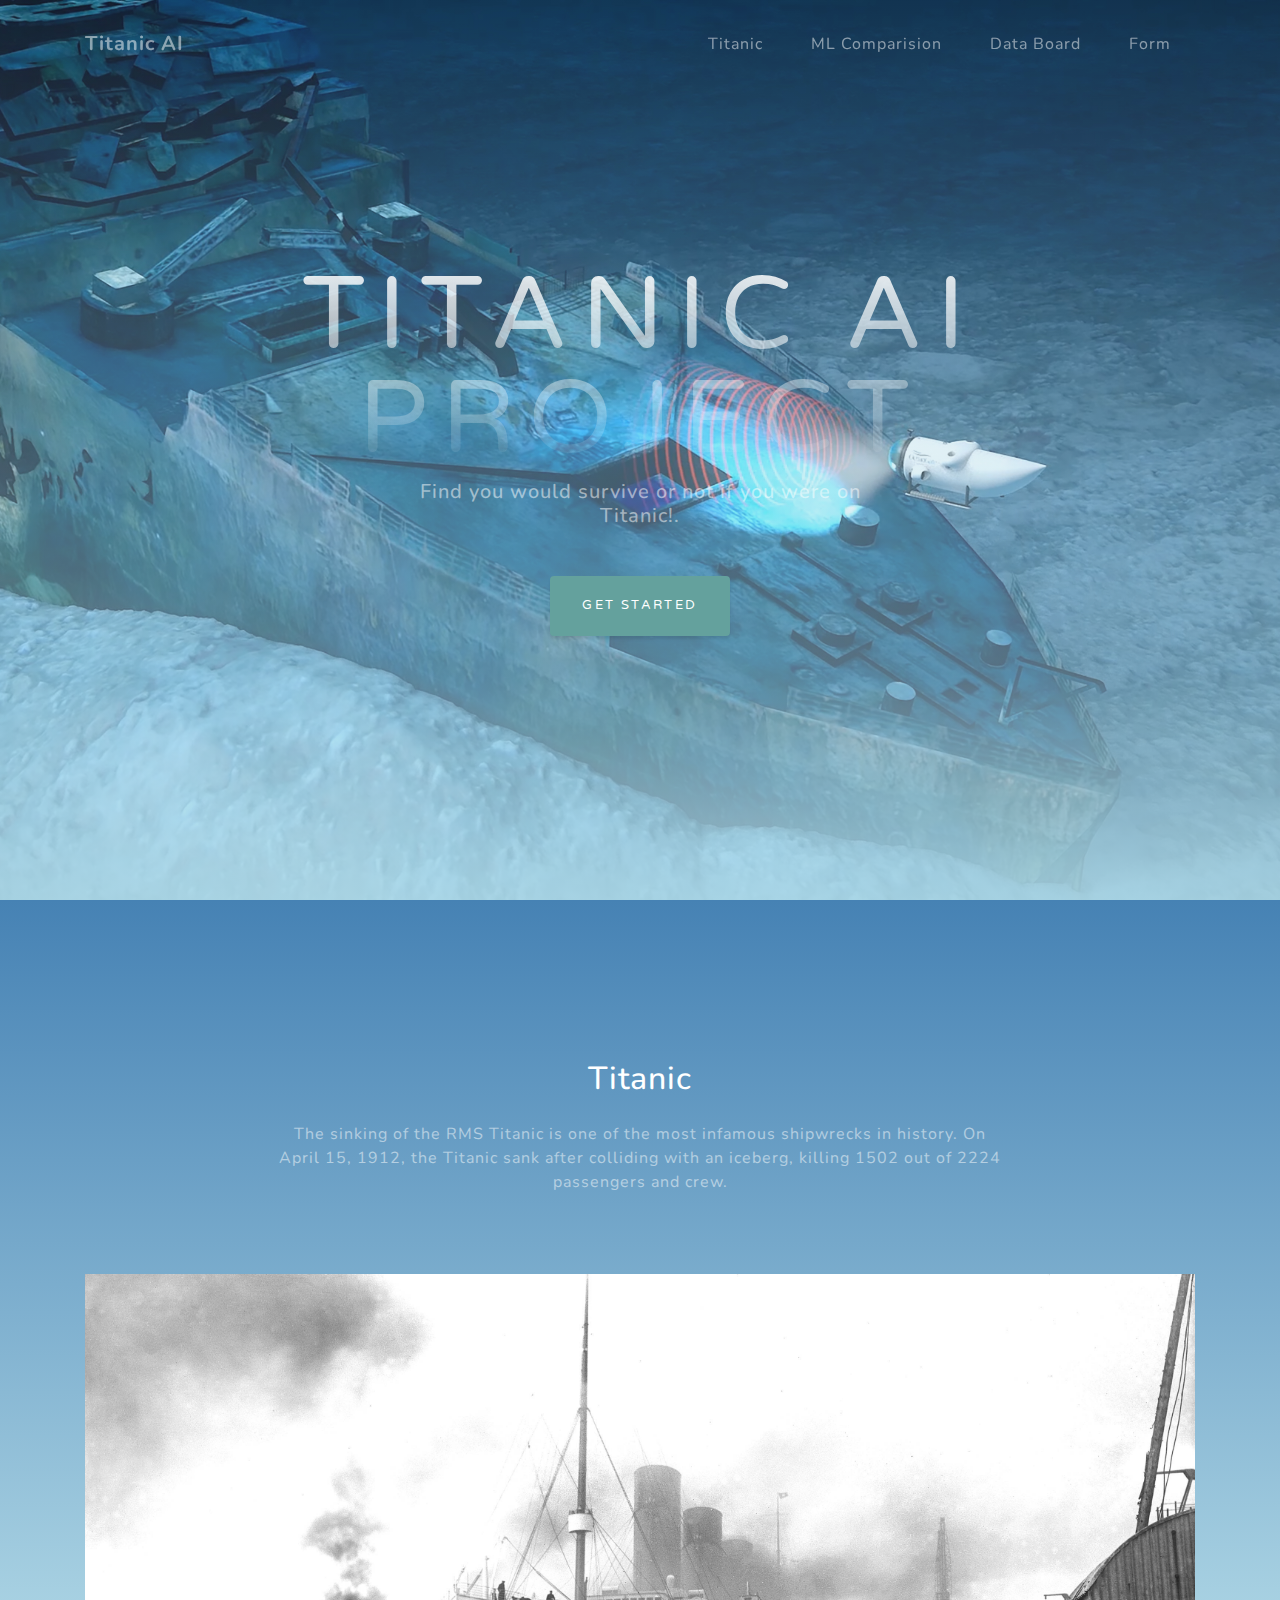
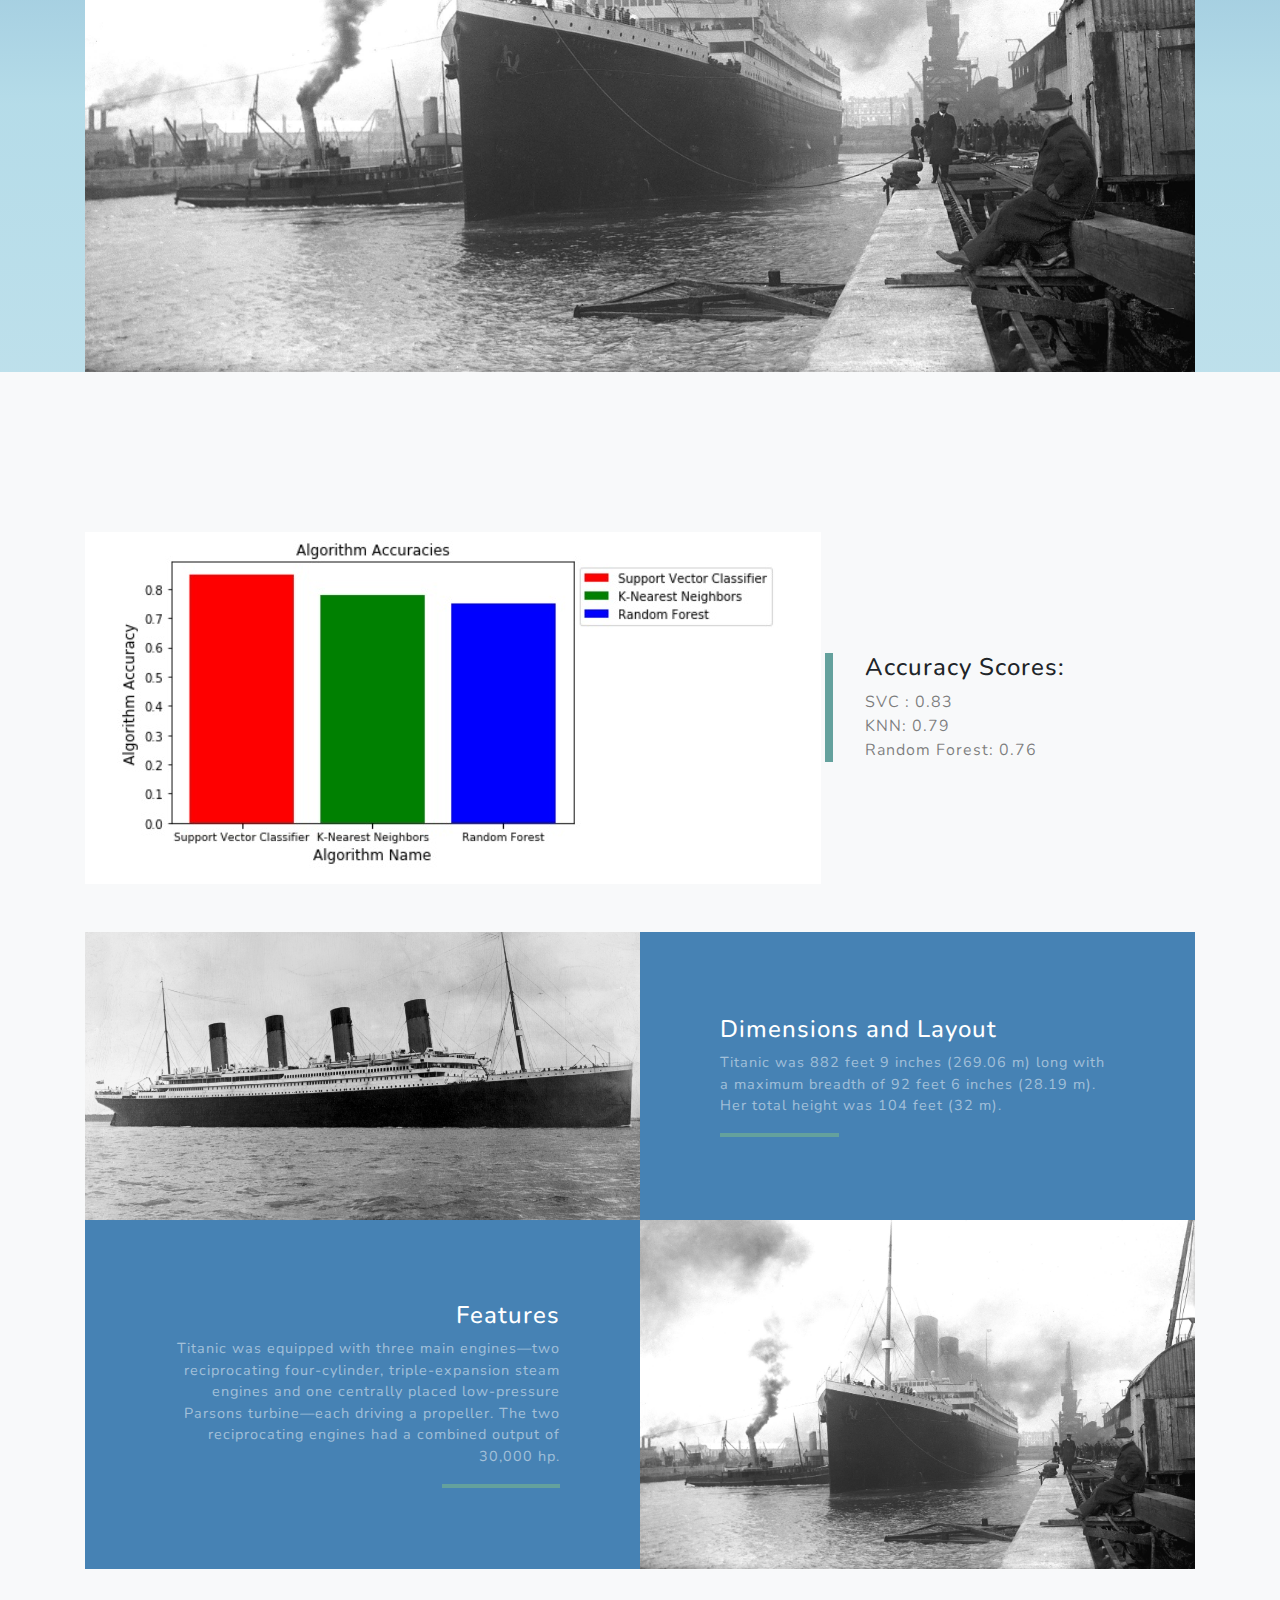
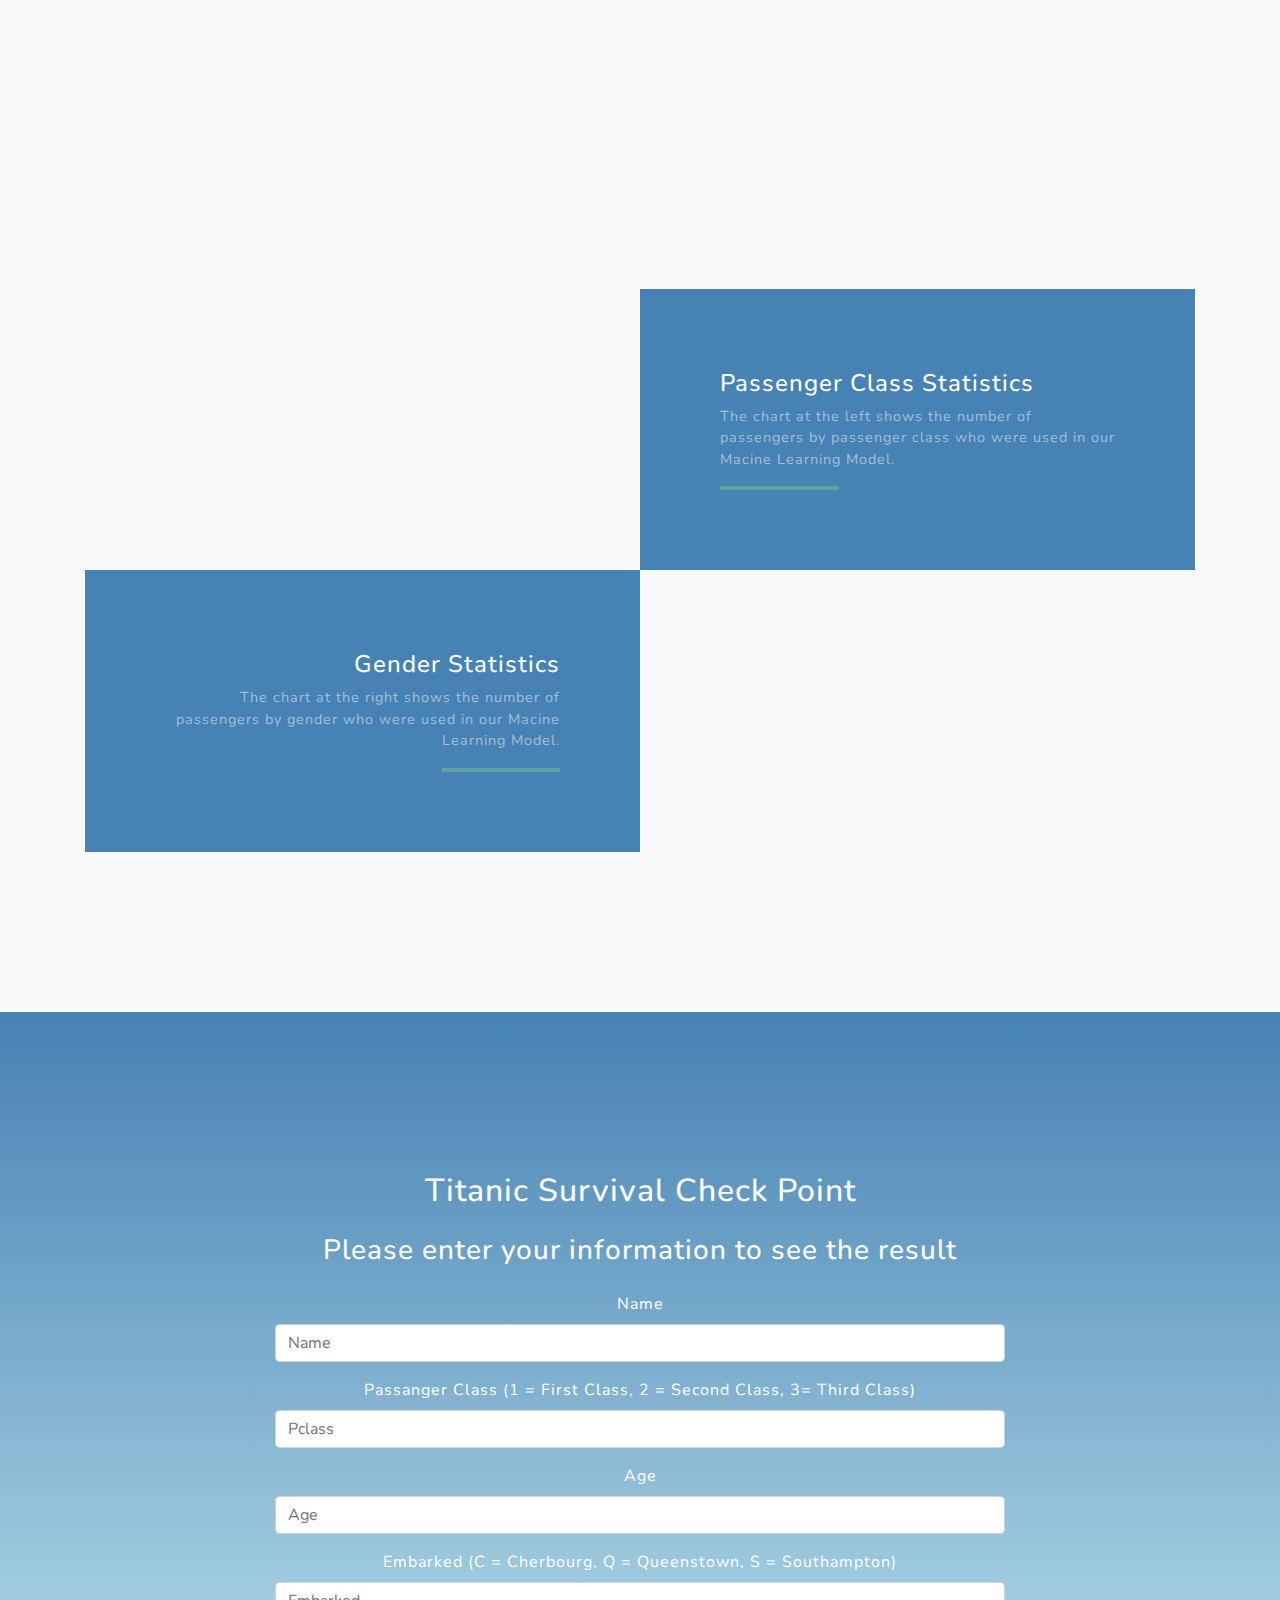
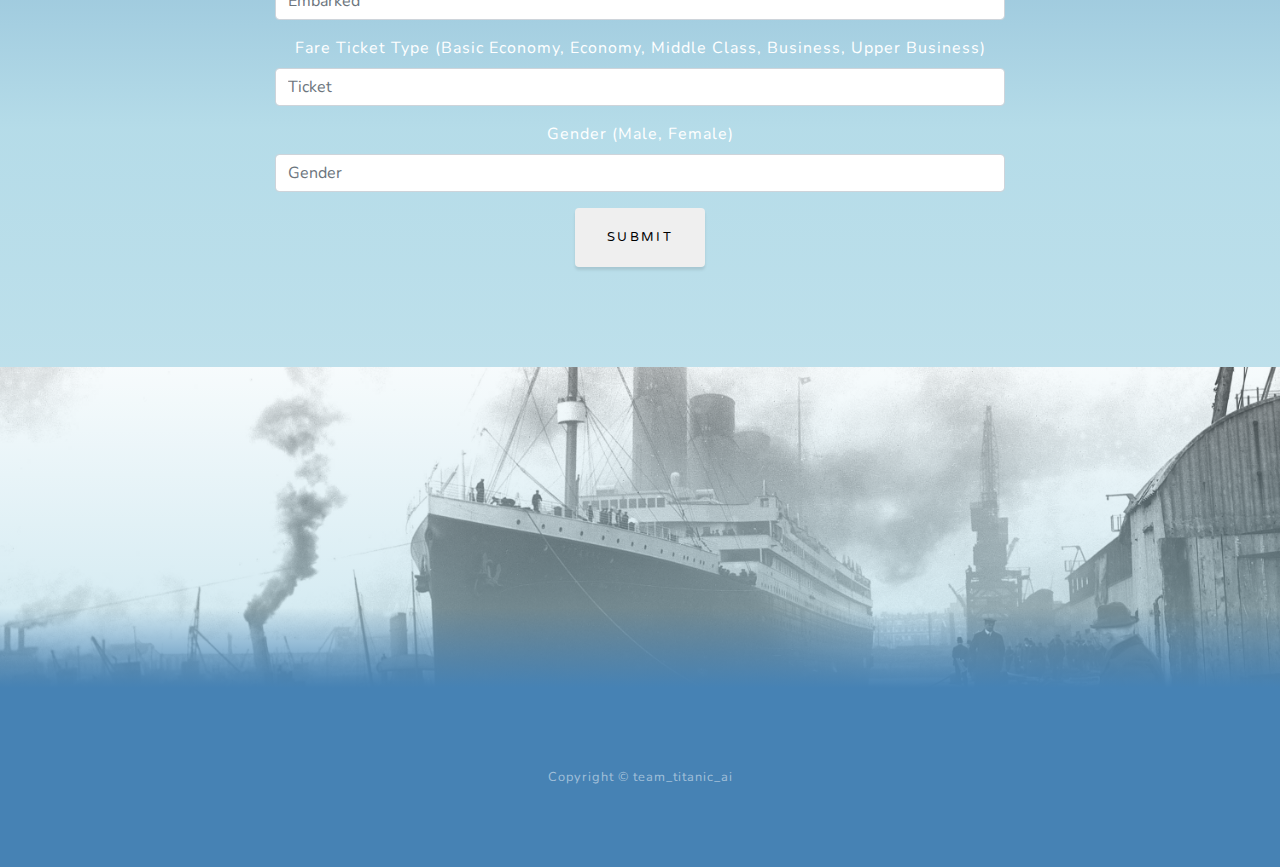
==== commit 69666591: "chart titles fixed" ====
--- a/templates/index.html
+++ b/templates/index.html
@@ -149,7 +149,7 @@
               <div class="bg-black text-center h-100 project">
                 <div class="d-flex h-100">
                   <div class="project-text w-100 my-auto text-center text-lg-left">
-                    <h4 class="text-white">Passenger Class Statisctics</h4>
+                    <h4 class="text-white">Passenger Class Statistics</h4>
                     <p class="mb-0 text-white-50">The chart at the left shows the number of passengers by passenger class who were used in our Macine Learning Model.</p>
                     <hr class="d-none d-lg-block mb-0 ml-0">
                   </div>
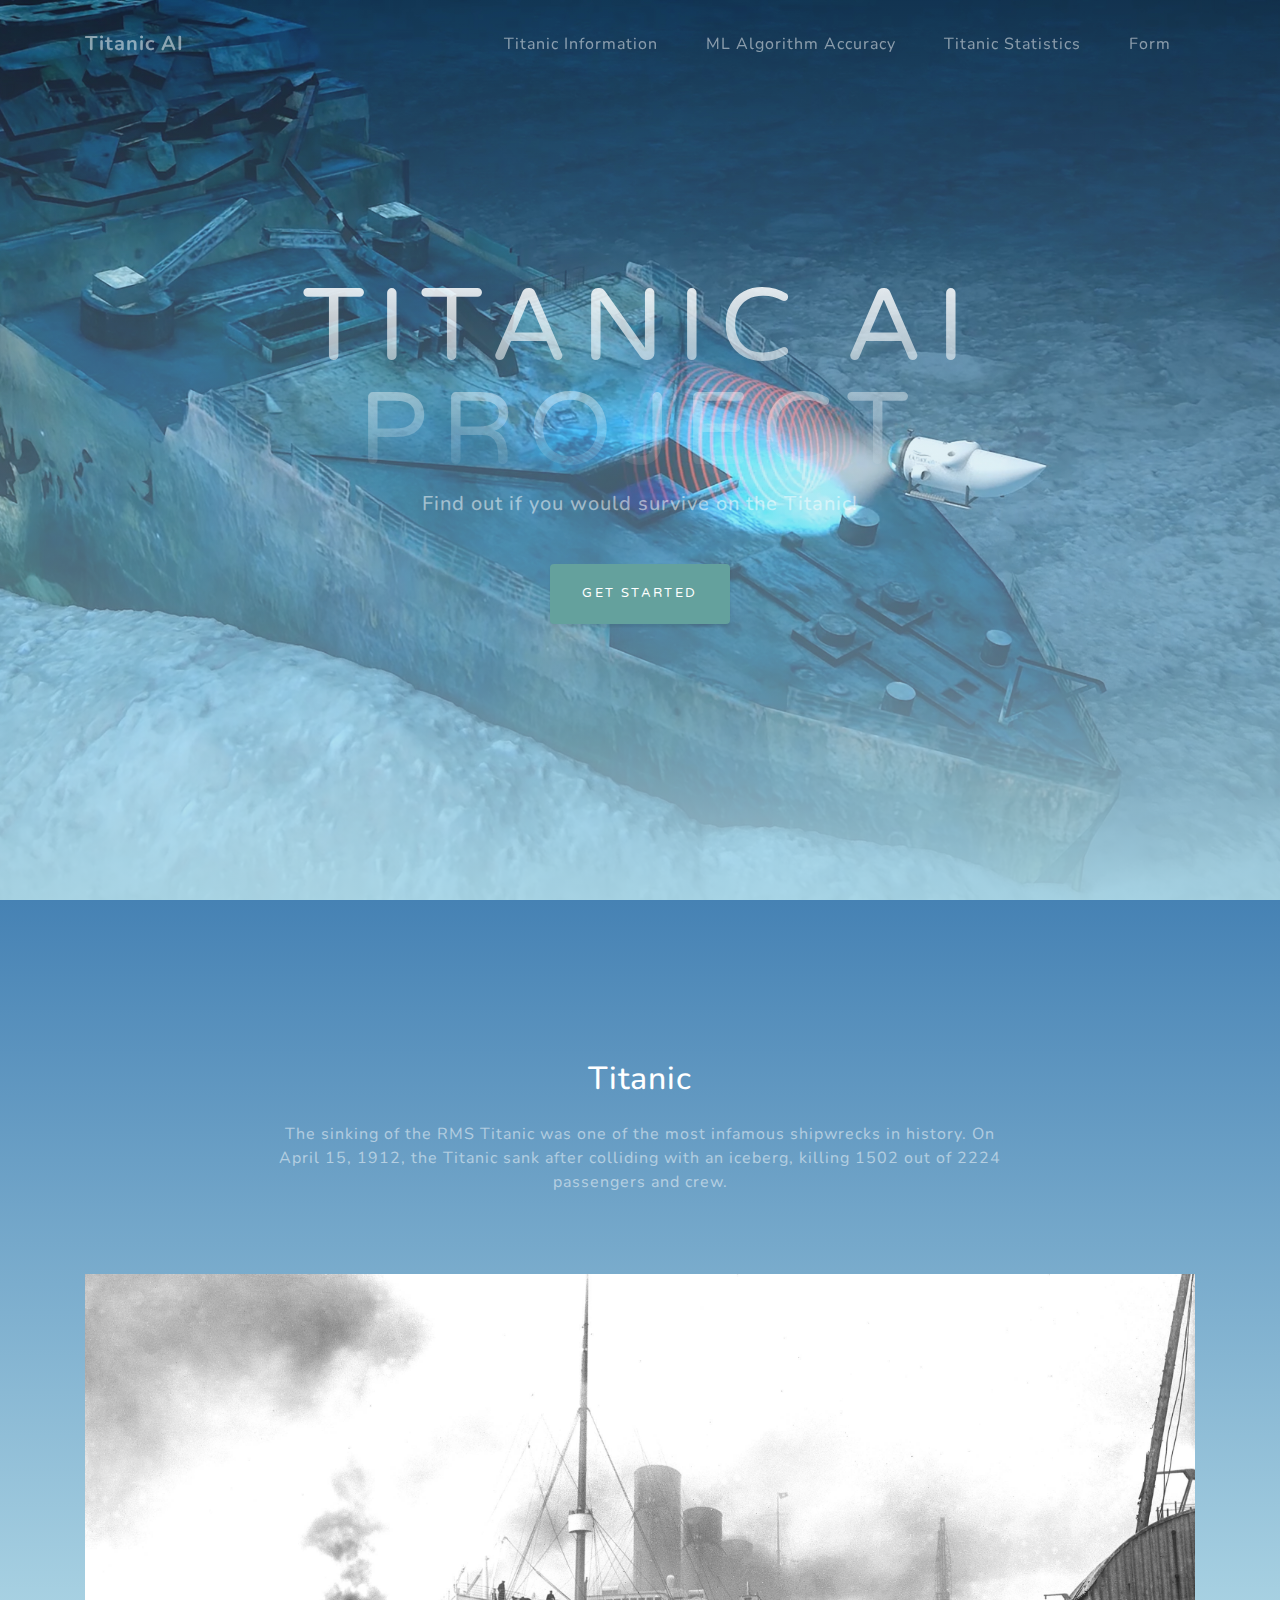
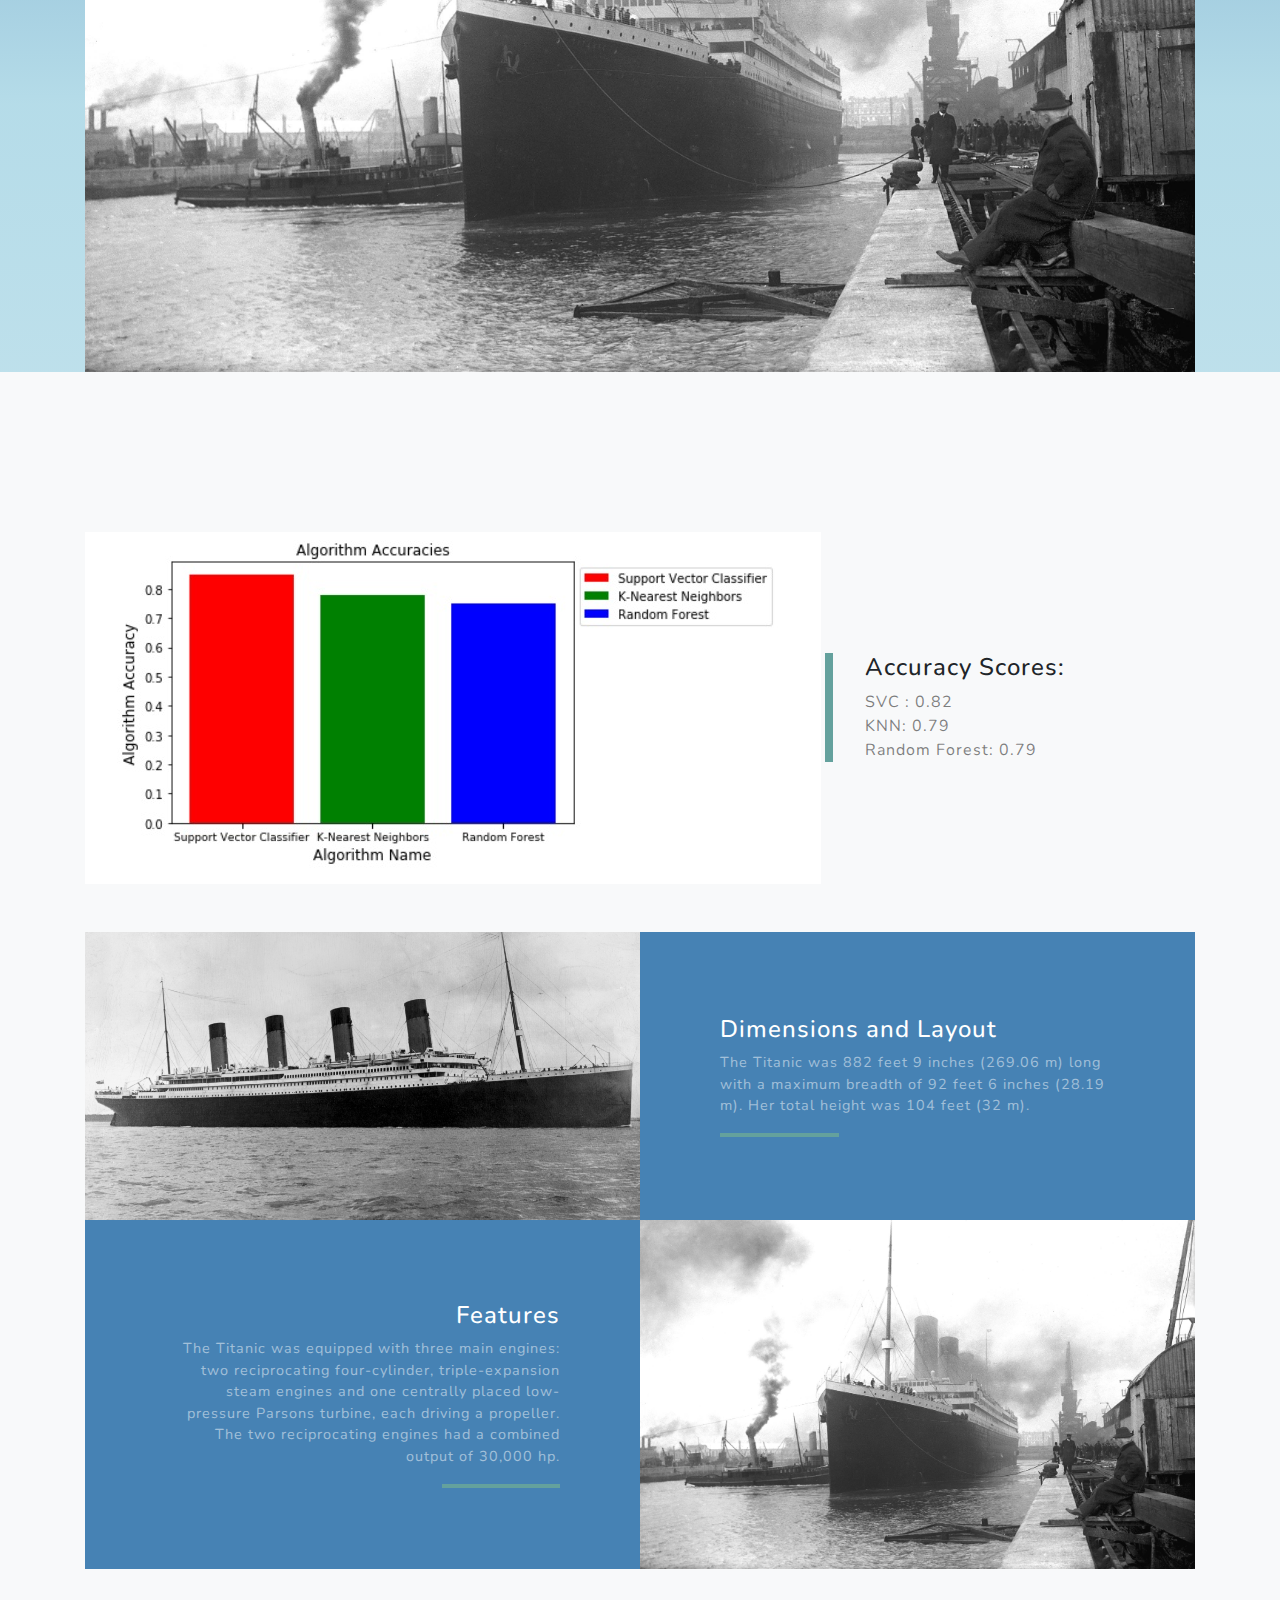
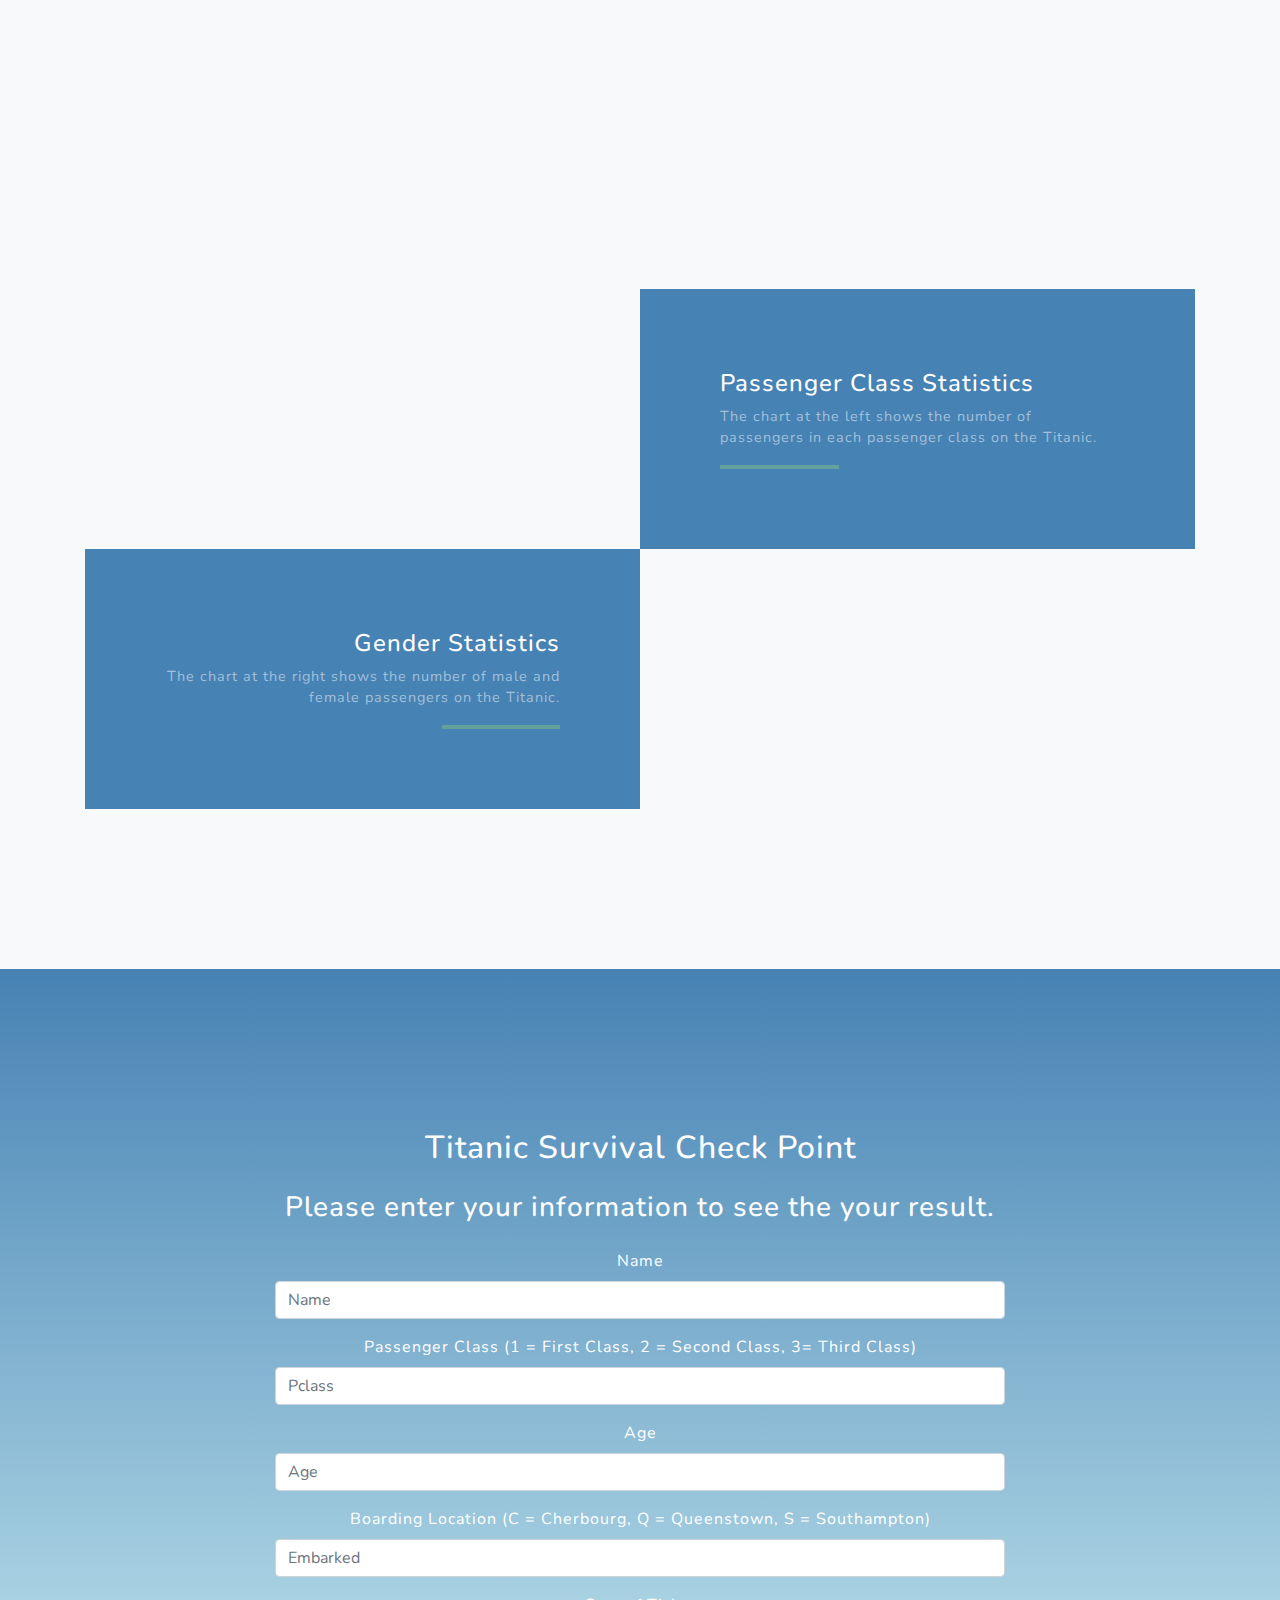
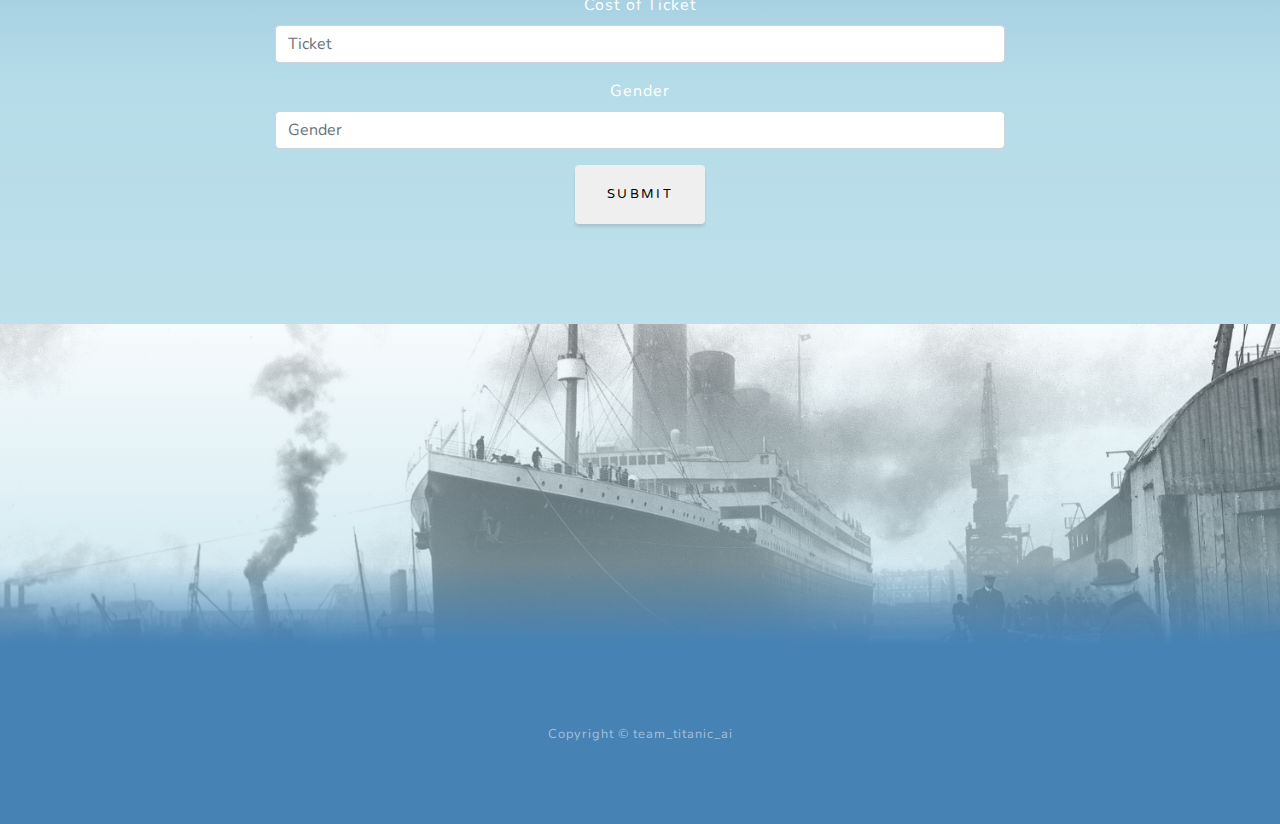
==== commit 8381b303: "Reviewed HTML code, made small clarity edits." ====
--- a/templates/index.html
+++ b/templates/index.html
@@ -8,7 +8,7 @@
     <meta name="description" content="">
     <meta name="author" content="">
 
-    <title>Titinic AI Project</title>
+    <title>Titanic AI Project</title>
     <script src="https://cdn.plot.ly/plotly-latest.min.js"></script>
     <!-- Bootstrap core CSS -->
     <link href="../static/styles/vendor/bootstrap/css/bootstrap.min.css" rel="stylesheet">
@@ -28,29 +28,28 @@
     <!-- Navigation -->
     <nav class="navbar navbar-expand-lg navbar-light fixed-top" id="mainNav">
       <div class="container">
-        <a class="navbar-brand js-scroll-trigger" href="#page-top">Titanic AI</a>
-        <button class="navbar-toggler navbar-toggler-right" type="button" data-toggle="collapse" data-target="#navbarResponsive" aria-controls="navbarResponsive" aria-expanded="false" aria-label="Toggle navigation">
-          Menu
-          <i class="fas fa-bars"></i>
-        </button>
-        <div class="collapse navbar-collapse" id="navbarResponsive">
-          <ul class="navbar-nav ml-auto">
-            <li class="nav-item">
-              <a class="nav-link js-scroll-trigger" href="#about">Titanic</a>
-            </li>
-            <li class="nav-item">
-              <a class="nav-link js-scroll-trigger" href="#projects">ML Comparision</a>
-            </li>
-            <li class="nav-item">
-                <a class="nav-link js-scroll-trigger" href="#charts">Data Board</a>
-            </li>
-            <li class="nav-item">
-              <a class="nav-link js-scroll-trigger" href="#form">Form</a>
-            </li>
-
-
-          </ul>
-        </div>
+          <a class="navbar-brand js-scroll-trigger" href="#page-top">Titanic AI</a>
+          <button class="navbar-toggler navbar-toggler-right" type="button" data-toggle="collapse" 
+                  data-target="#navbarResponsive" aria-controls="navbarResponsive" aria-expanded="false" aria-label="Toggle navigation">
+              Menu
+              <i class="fas fa-bars"></i>
+          </button>
+          <div class="collapse navbar-collapse" id="navbarResponsive">
+            <ul class="navbar-nav ml-auto">
+              <li class="nav-item">
+                  <a class="nav-link js-scroll-trigger" href="#about">Titanic Information</a>
+              </li>
+              <li class="nav-item">
+                  <a class="nav-link js-scroll-trigger" href="#projects">ML Algorithm Accuracy</a>
+              </li>
+              <li class="nav-item">
+                    <a class="nav-link js-scroll-trigger" href="#charts">Titanic Statistics</a>
+              </li>
+              <li class="nav-item">
+                  <a class="nav-link js-scroll-trigger" href="#form">Form</a>
+              </li>
+            </ul>
+          </div>
       </div>
     </nav>
 
@@ -58,8 +57,12 @@
     <header class="masthead">
       <div class="container d-flex h-100 align-items-center">
         <div class="mx-auto text-center">
-          <h1 class="mx-auto my-0 text-uppercase">Titanic AI Project</h1>
-          <h2 class="text-white-50 mx-auto mt-2 mb-5">Find you would survive or not if you were on Titanic!.</h2>
+          <h1 class="mx-auto my-0 text-uppercase">
+            Titanic AI Project
+          </h1>
+          <h2 class="text-white-50 mx-auto mt-2 mb-5">
+            Find out if you would survive on the Titanic!
+          </h2>
           <a href="#form" class="btn btn-primary js-scroll-trigger">Get Started</a>
         </div>
       </div>
@@ -71,7 +74,11 @@
         <div class="row">
           <div class="col-lg-8 mx-auto">
             <h2 class="text-white mb-4">Titanic</h2>
-            <p class="text-white-50">The sinking of the RMS Titanic is one of the most infamous shipwrecks in history.  On April 15, 1912, the Titanic sank after colliding with an iceberg, killing 1502 out of 2224 passengers and crew.</p>
+            <p class="text-white-50">
+              The sinking of the RMS Titanic was one of the most infamous shipwrecks in history.
+              On April 15, 1912, the Titanic sank after colliding with an iceberg, killing 1502
+              out of 2224 passengers and crew.
+            </p>
           </div>
         </div>
         <img src="../static/images/Titanic_1.jpg" class="img-fluid" alt="">
@@ -90,9 +97,9 @@
           <div class="col-xl-4 col-lg-5">
             <div class="featured-text text-center text-lg-left">
               <h4>Accuracy Scores:</h4>
-              <p class="text-black-50 mb-0"> SVC : 0.83</p>
+              <p class="text-black-50 mb-0"> SVC : 0.82</p>
               <p class="text-black-50 mb-0">KNN: 0.79</p>
-              <p class="text-black-50 mb-0">Random Forest: 0.76</p>
+              <p class="text-black-50 mb-0">Random Forest: 0.79</p>
             </div>
           </div>
         </div>
@@ -107,7 +114,10 @@
               <div class="d-flex h-100">
                 <div class="project-text w-100 my-auto text-center text-lg-left">
                   <h4 class="text-white">Dimensions and Layout</h4>
-                  <p class="mb-0 text-white-50">Titanic was 882 feet 9 inches (269.06 m) long with a maximum breadth of 92 feet 6 inches (28.19 m). Her total height was 104 feet (32 m).</p>
+                  <p class="mb-0 text-white-50">
+                    The Titanic was 882 feet 9 inches (269.06 m) long with a maximum breadth of 92 feet 6 inches (28.19 m). 
+                    Her total height was 104 feet (32 m).
+                  </p>
                   <hr class="d-none d-lg-block mb-0 ml-0">
                 </div>
               </div>
@@ -125,7 +135,11 @@
               <div class="d-flex h-100">
                 <div class="project-text w-100 my-auto text-center text-lg-right">
                   <h4 class="text-white">Features</h4>
-                  <p class="mb-0 text-white-50">Titanic was equipped with three main engines—two reciprocating four-cylinder, triple-expansion steam engines and one centrally placed low-pressure Parsons turbine—each driving a propeller. The two reciprocating engines had a combined output of 30,000 hp.</p>
+                  <p class="mb-0 text-white-50">
+                    The Titanic was equipped with three main engines: two reciprocating four-cylinder, 
+                    triple-expansion steam engines and one centrally placed low-pressure Parsons 
+                    turbine, each driving a propeller. The two reciprocating engines had a combined output of 30,000 hp.
+                  </p>
                   <hr class="d-none d-lg-block mb-0 mr-0">
                 </div>
               </div>
@@ -140,8 +154,8 @@
     <section id="charts" class="projects-section bg-light">
         <div class="container">
        
-      <!-- Charts One Row -->
-        <div class="row justify-content-center no-gutters mb-5 mb-lg-0">
+          <!-- Charts One Row -->
+          <div class="row justify-content-center no-gutters mb-5 mb-lg-0">
             <div class="col-lg-6">
                 <div id="bar4"></div>
             </div>
@@ -150,7 +164,9 @@
                 <div class="d-flex h-100">
                   <div class="project-text w-100 my-auto text-center text-lg-left">
                     <h4 class="text-white">Passenger Class Statistics</h4>
-                    <p class="mb-0 text-white-50">The chart at the left shows the number of passengers by passenger class who were used in our Macine Learning Model.</p>
+                    <p class="mb-0 text-white-50">
+                      The chart at the left shows the number of passengers in each passenger class on the Titanic.
+                      </p>
                     <hr class="d-none d-lg-block mb-0 ml-0">
                   </div>
                 </div>
@@ -159,68 +175,70 @@
           </div>
 
           <!-- Charts Two Row -->
-        <div class="row justify-content-center no-gutters">
-            <div class="col-lg-6">
-                <div id="bar3"></div>
-            </div>
-            <div class="col-lg-6 order-lg-first">
-              <div class="bg-black text-center h-100 project">
-                <div class="d-flex h-100">
-                  <div class="project-text w-100 my-auto text-center text-lg-right">
-                    <h4 class="text-white">Gender Statistics</h4>
-                    <p class="mb-0 text-white-50">The chart at the right shows the number of passengers by gender who were used in our Macine Learning Model.</p>
-                    <hr class="d-none d-lg-block mb-0 mr-0">
+          <div class="row justify-content-center no-gutters">
+              <div class="col-lg-6">
+                  <div id="bar3"></div>
+              </div>
+              <div class="col-lg-6 order-lg-first">
+                <div class="bg-black text-center h-100 project">
+                  <div class="d-flex h-100">
+                    <div class="project-text w-100 my-auto text-center text-lg-right">
+                      <h4 class="text-white">Gender Statistics</h4>
+                      <p class="mb-0 text-white-50">
+                        The chart at the right shows the number of male and female passengers on the Titanic.
+                      </p>
+                      <hr class="d-none d-lg-block mb-0 mr-0">
+                    </div>
                   </div>
                 </div>
               </div>
-            </div>
-          </div>
-
-
-        </div>
-      </section>
-<!-- Form Section -->
+          </div>
+
+        </div>
+    </section>
+    <!-- Form Section -->
     <section id="form" class="about-section text-center">
       <div class="container">
         <div class="row">
           <div class="col-lg-8 mx-auto">
             <h2 class="text-white mb-4">Titanic Survival Check Point</h2>
-            <h3 class="text-white mb-4">Please enter your information to see the result</h3>
+            <h3 class="text-white mb-4">Please enter your information to see the your result.</h3>
             <div class="row" style="margin-bottom:100px">
-              <div class="col-md-offset-12 col-md-12">
+                <div class="col-md-offset-12 col-md-12">
                   <form method="POST" action="/send" role="form", name="userform">
                       <div class="form-group">
                           <label style="color:white" for="inputName">Name</label>
                           <input type="text" class="form-control" id="inputName" name="userName" placeholder="Name">
                       </div>
                       <div class="form-group">
-                        <label style="color:white" for="inputName">Passanger Class (1 = First Class, 2 = Second Class, 3= Third Class)</label>
+                        <label style="color:white" for="inputPclass">Passenger Class (1 = First Class, 2 = Second Class, 3= Third Class)</label>
                         <input type="text" class="form-control" id="inputPclass" name="userPclass" placeholder="Pclass">
-                    </div>
-                      <div class="form-group">
-                          <label style="color:white" for="inputLat">Age</label>
+                      </div>
+                      <div class="form-group">
+                          <label style="color:white" for="inputAge">Age</label>
                           <input  type="text" class="form-control" id="inputAge" name="userAge" placeholder="Age">
                       </div>
                       <div class="form-group">
-                              <label style="color:white" for="inputLat"> Embarked (C = Cherbourg, Q = Queenstown, S = Southampton)</label>
+                              <label style="color:white" for="inputEmbarked">Boarding Location (C = Cherbourg, Q = Queenstown, S = Southampton)</label>
                               <input type="text" class="form-control" id="inputEmbarked" name="userEmbarked" placeholder="Embarked">
-                          </div>
-                      <div class="form-group">
-                          <label style="color:white" for="inputLon">Fare Ticket Type (Basic Economy, Economy, Middle Class, Business, Upper Business) </label>
+                      </div>
+                      <div class="form-group">
+                          <label style="color:white" for="inputTicket">Cost of Ticket</label>
                           <input type="text" class="form-control" id="inputTicket" name="userTicket" placeholder="Ticket">
                       </div>
                       <div class="form-group">
-                              <label style="color:white" for="inputLon">Gender (Male, Female) </label>
+                              <label style="color:white" for="inputGender">Gender</label>
                               <input type="text" class="form-control" id="inputGender" name="userGender" placeholder="Gender">
-                          </div>
+                      </div>
                           
                       <input type="submit" value="Submit" class="btn btn-default">
                   </form>
-              </div>
-          </div>
+                </div>
+            </div>
           
           
           </div>
+
         </div>
       </div>
     </section>
@@ -231,8 +249,6 @@
       <div class="container">
         <div class="row">
           <div class="col-md-10 col-lg-8 mx-auto text-center">
-
-
           </div>
         </div>
       </div>
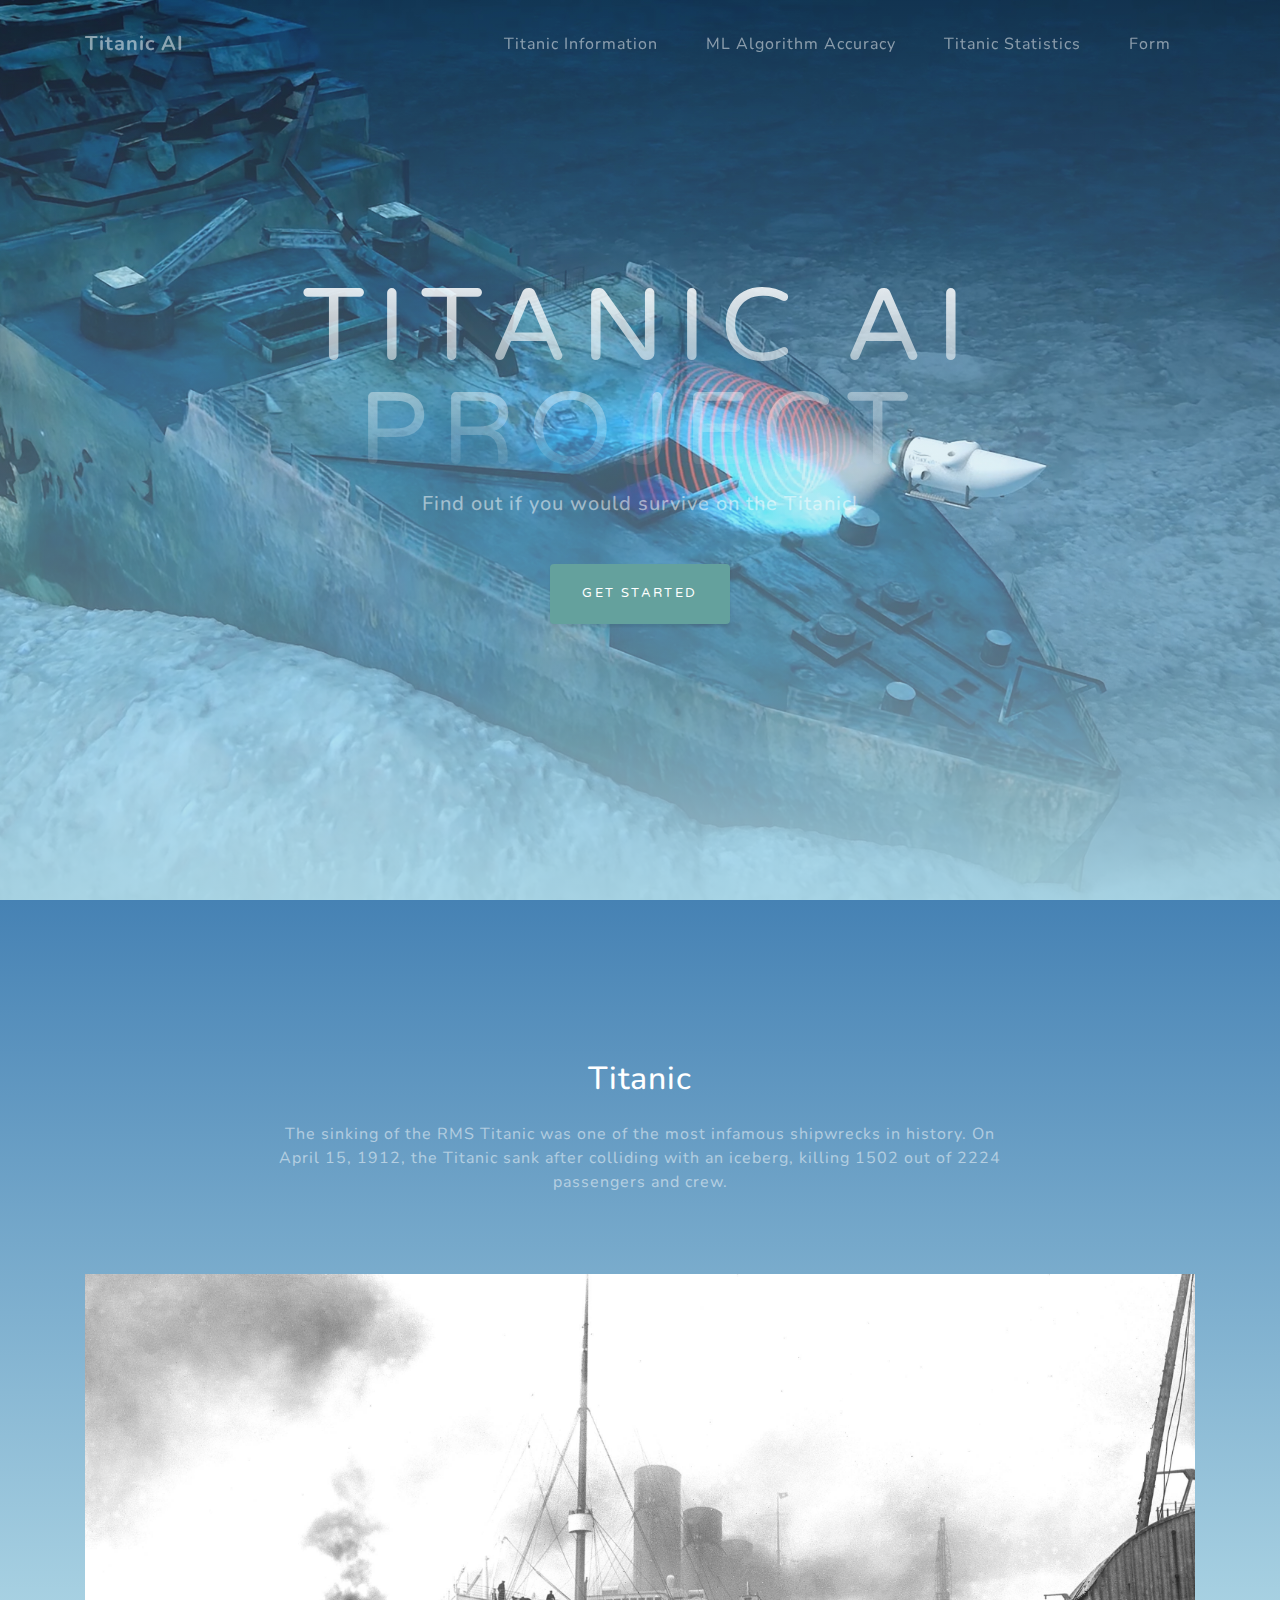
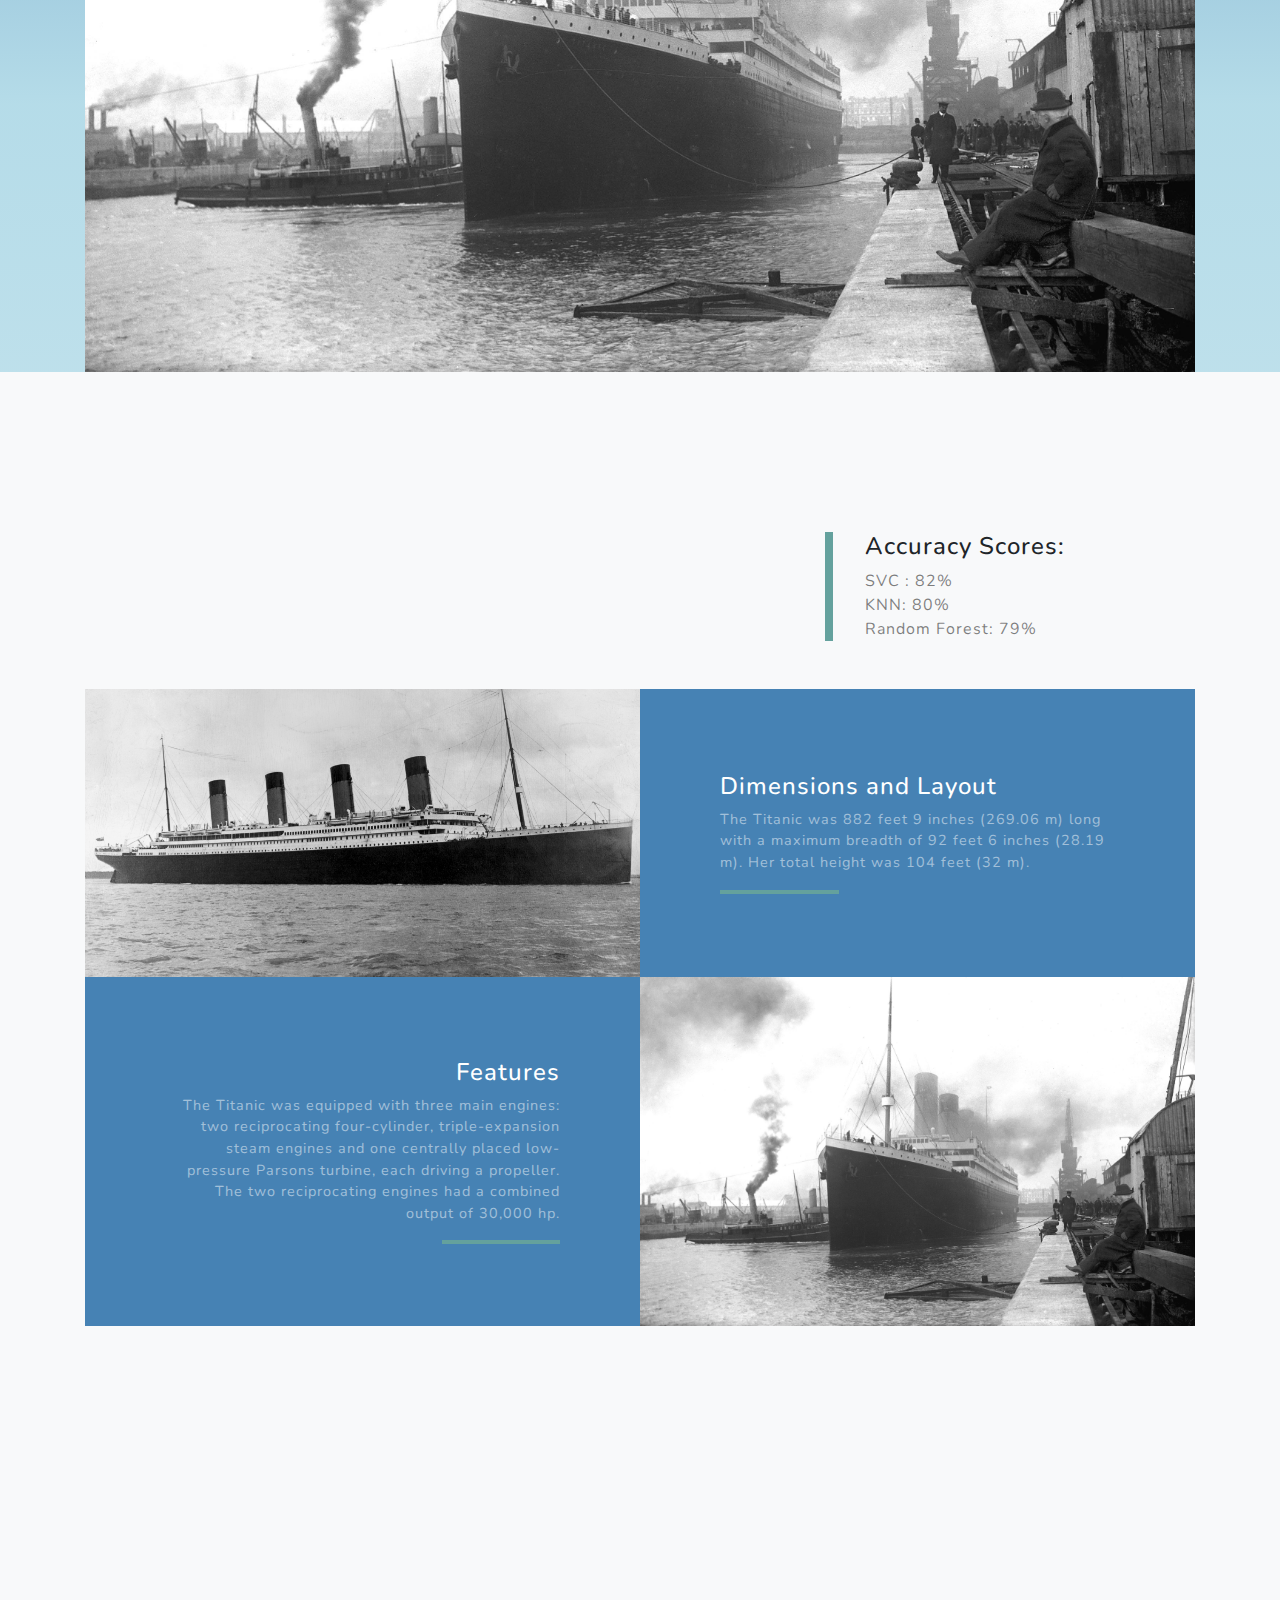
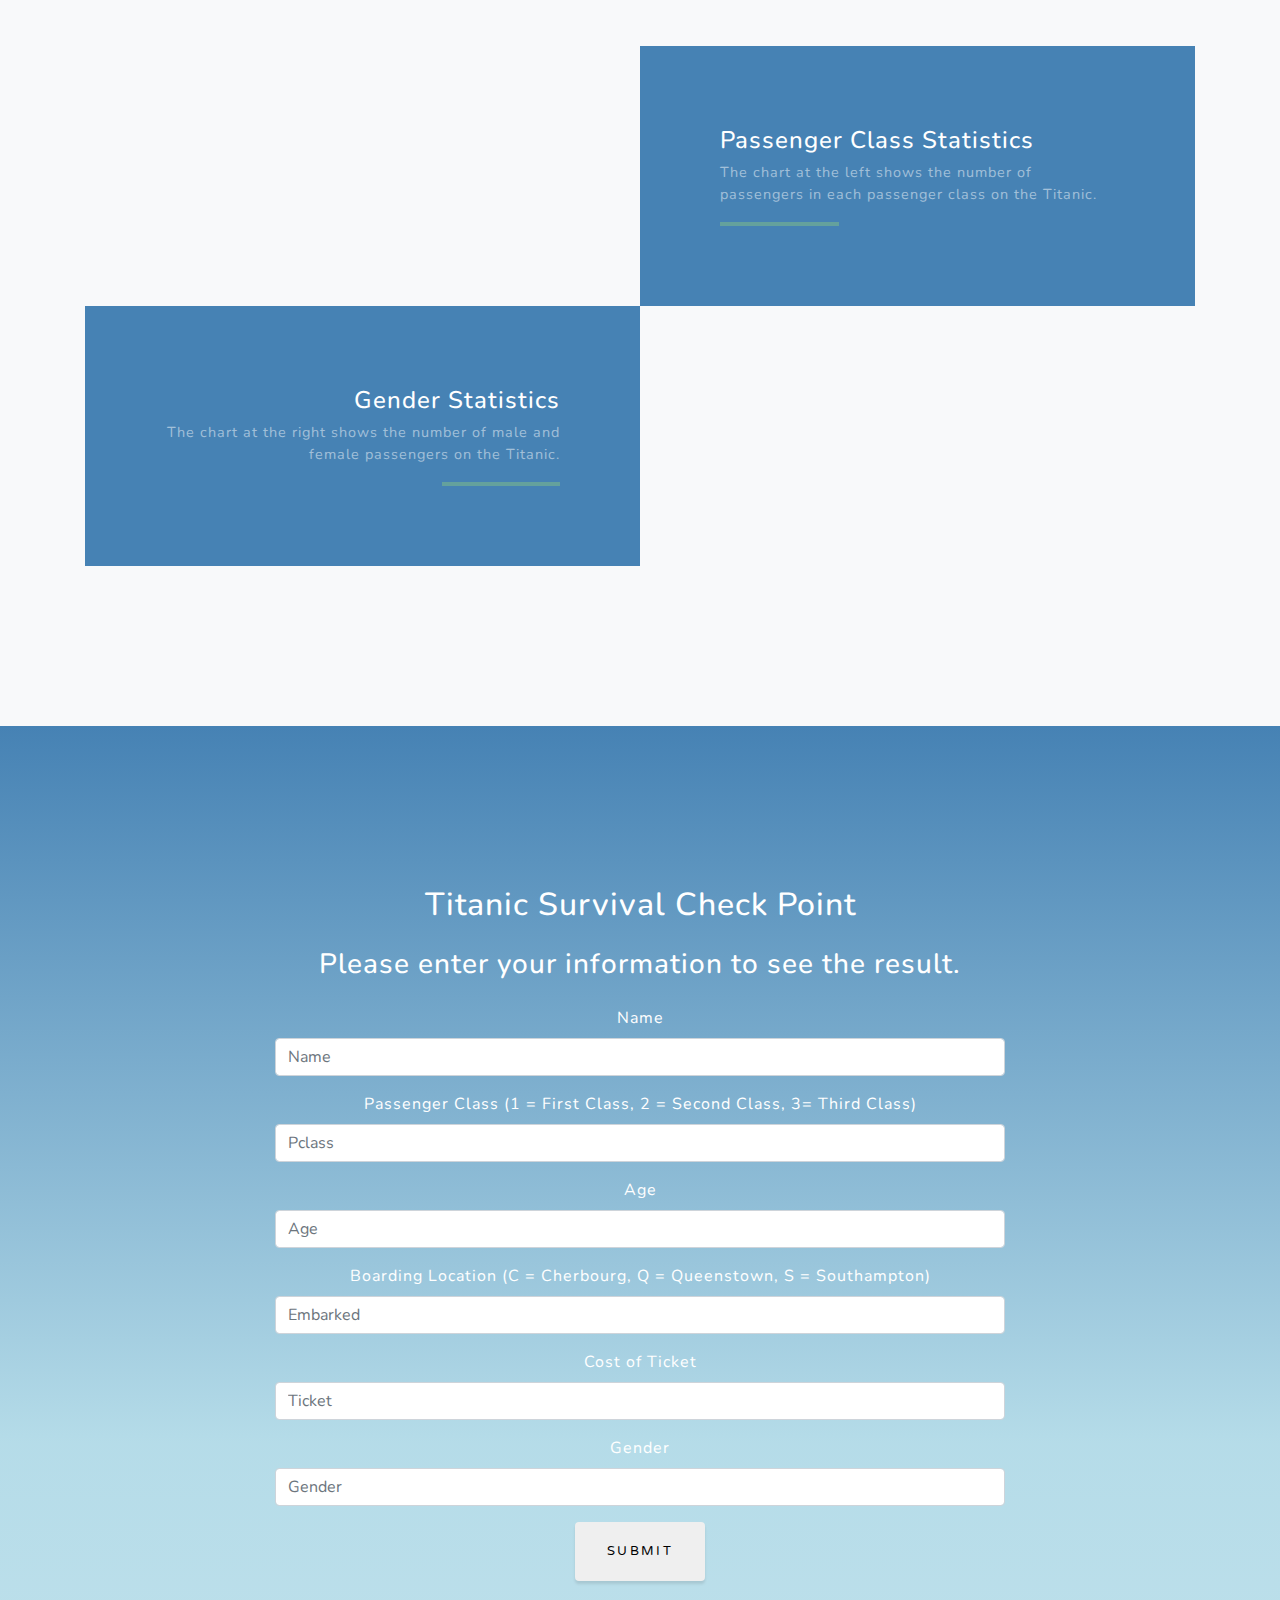
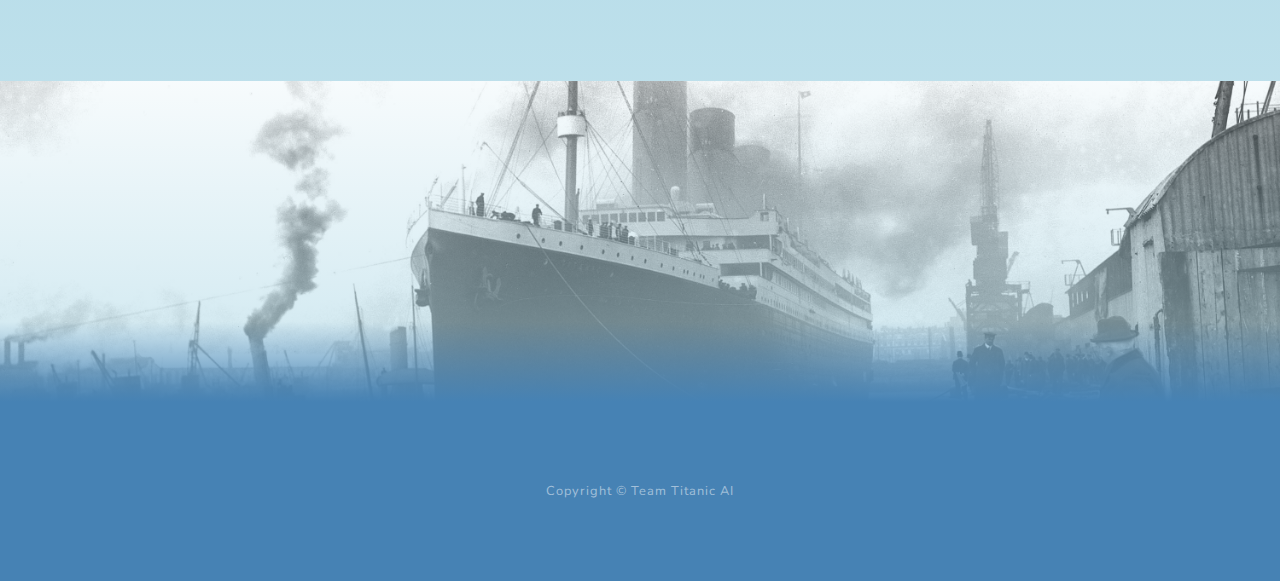
==== commit bfe839f0: "Recreated algorithm graph. Edited HTML." ====
--- a/templates/index.html
+++ b/templates/index.html
@@ -92,14 +92,14 @@
         <!-- Featured Project Row -->
         <div class="row align-items-center no-gutters mb-4 mb-lg-5">
           <div class="col-xl-8 col-lg-7">
-            <img class="img-fluid mb-3 mb-lg-0" src="../static/images/Graph_1.jpg" alt="">
+            <img class="img-fluid mb-3 mb-lg-0" src="../static/images/algorithm.png" alt="">
           </div>
           <div class="col-xl-4 col-lg-5">
             <div class="featured-text text-center text-lg-left">
               <h4>Accuracy Scores:</h4>
-              <p class="text-black-50 mb-0"> SVC : 0.82</p>
-              <p class="text-black-50 mb-0">KNN: 0.79</p>
-              <p class="text-black-50 mb-0">Random Forest: 0.79</p>
+              <p class="text-black-50 mb-0"> SVC : 82%</p>
+              <p class="text-black-50 mb-0">KNN: 80%</p>
+              <p class="text-black-50 mb-0">Random Forest: 79%</p>
             </div>
           </div>
         </div>
@@ -202,7 +202,7 @@
         <div class="row">
           <div class="col-lg-8 mx-auto">
             <h2 class="text-white mb-4">Titanic Survival Check Point</h2>
-            <h3 class="text-white mb-4">Please enter your information to see the your result.</h3>
+            <h3 class="text-white mb-4">Please enter your information to see the result.</h3>
             <div class="row" style="margin-bottom:100px">
                 <div class="col-md-offset-12 col-md-12">
                   <form method="POST" action="/send" role="form", name="userform">
@@ -258,7 +258,7 @@
     <!-- Footer -->
     <footer class="bg-black small text-center text-white-50">
       <div class="container">
-        Copyright &copy; team_titanic_ai
+        Copyright &copy; Team Titanic AI
       </div>
     </footer>
 
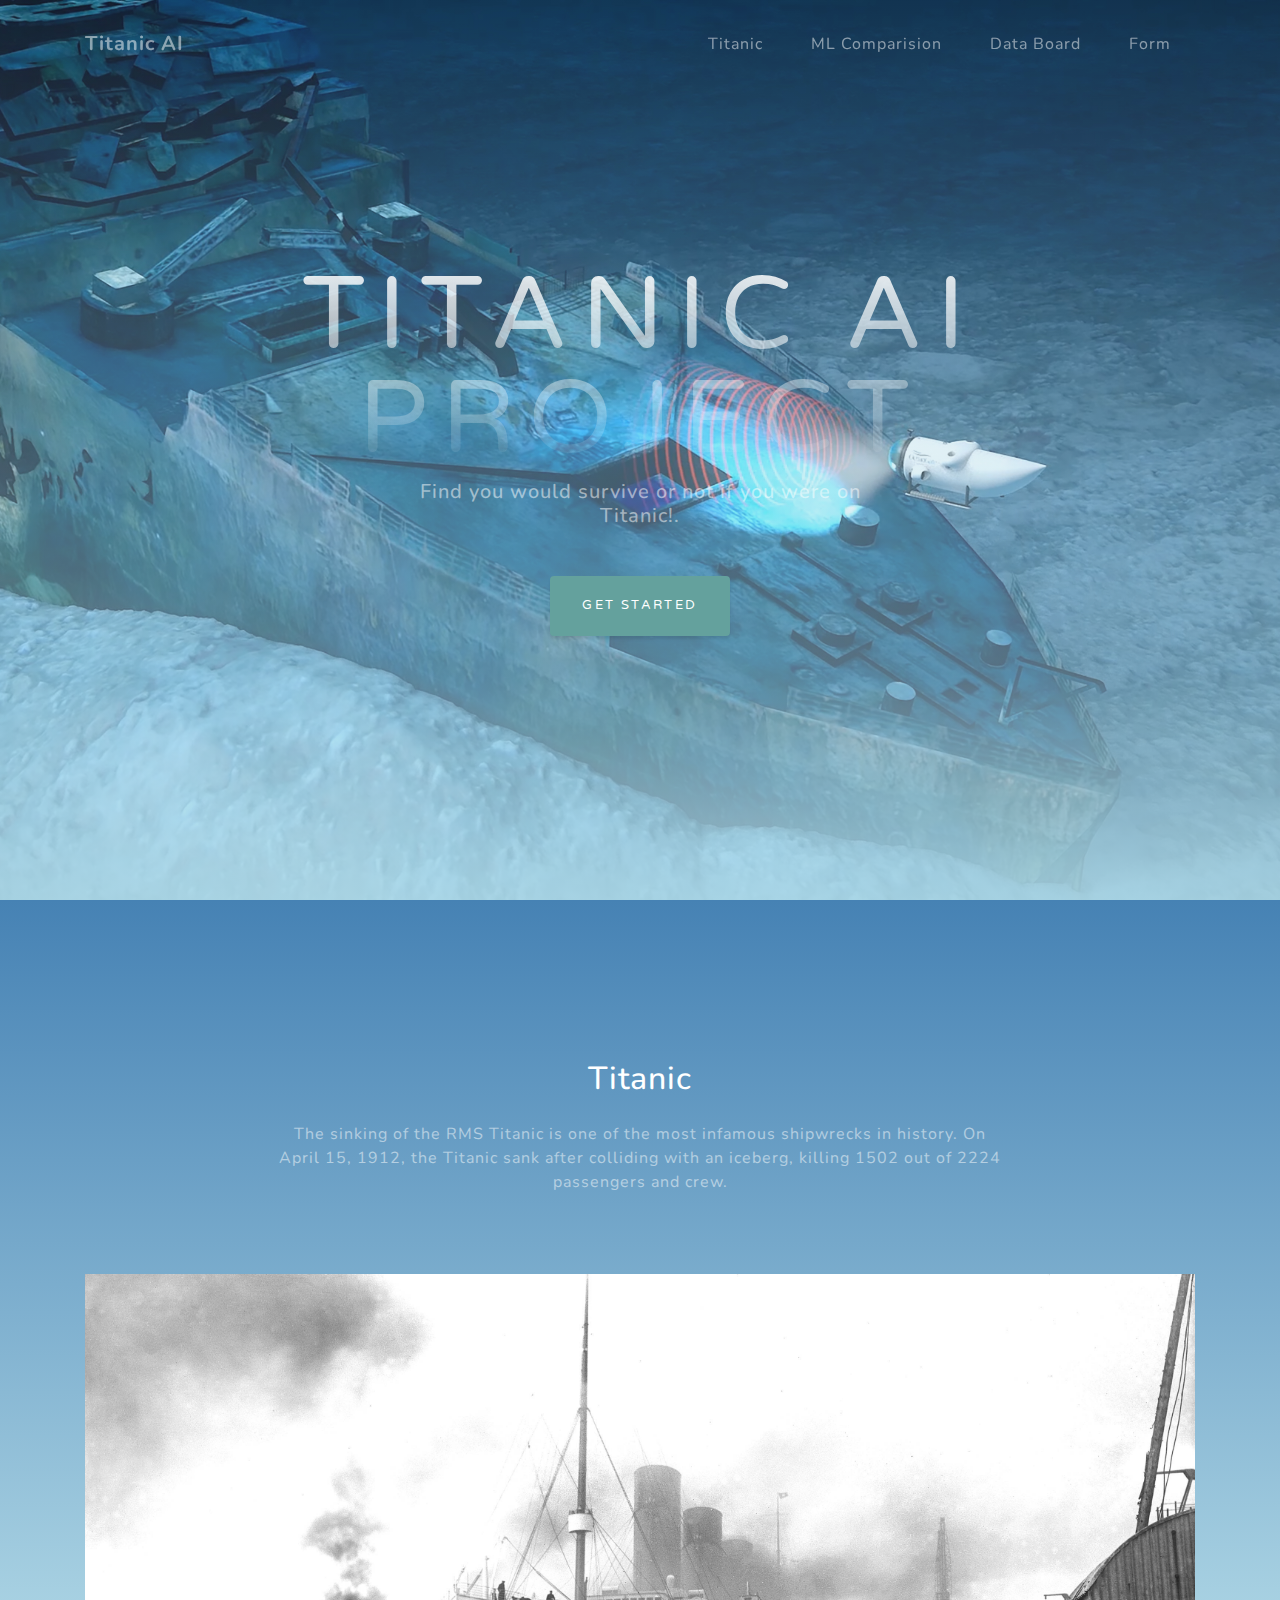
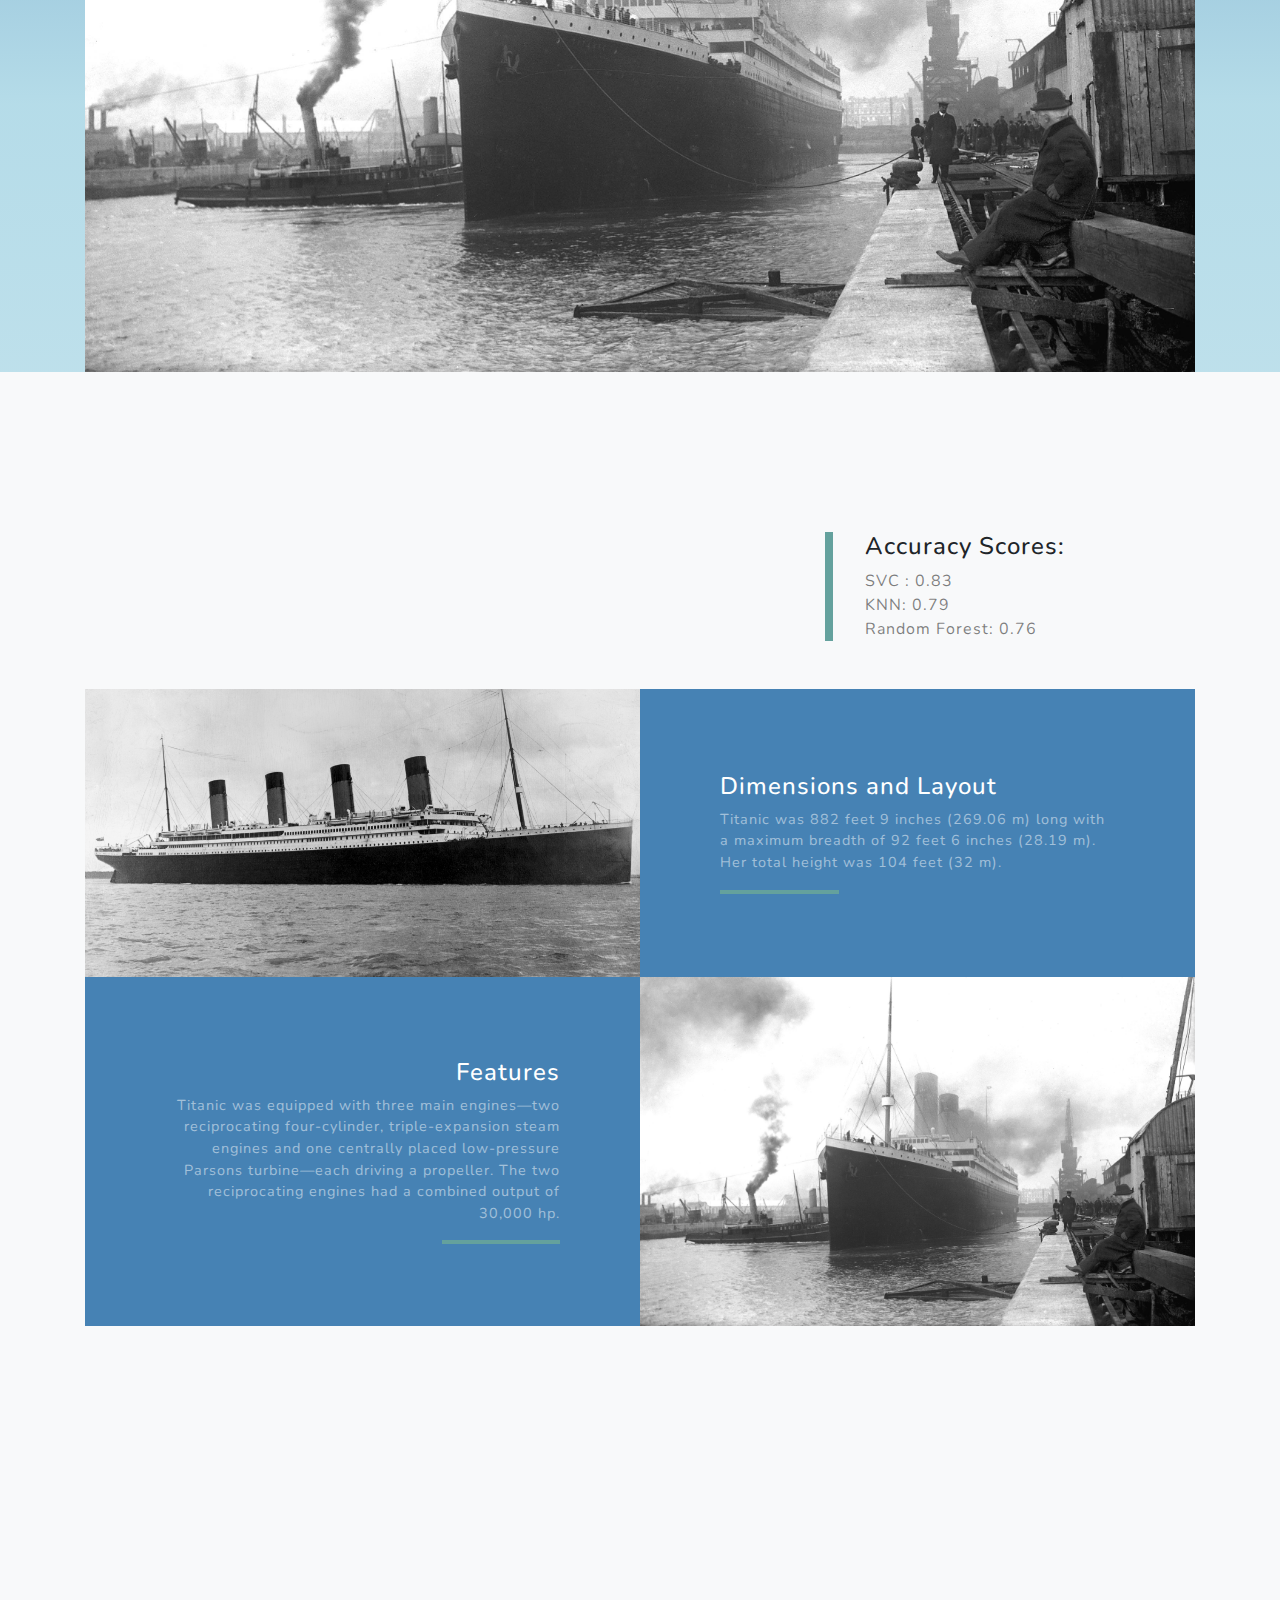
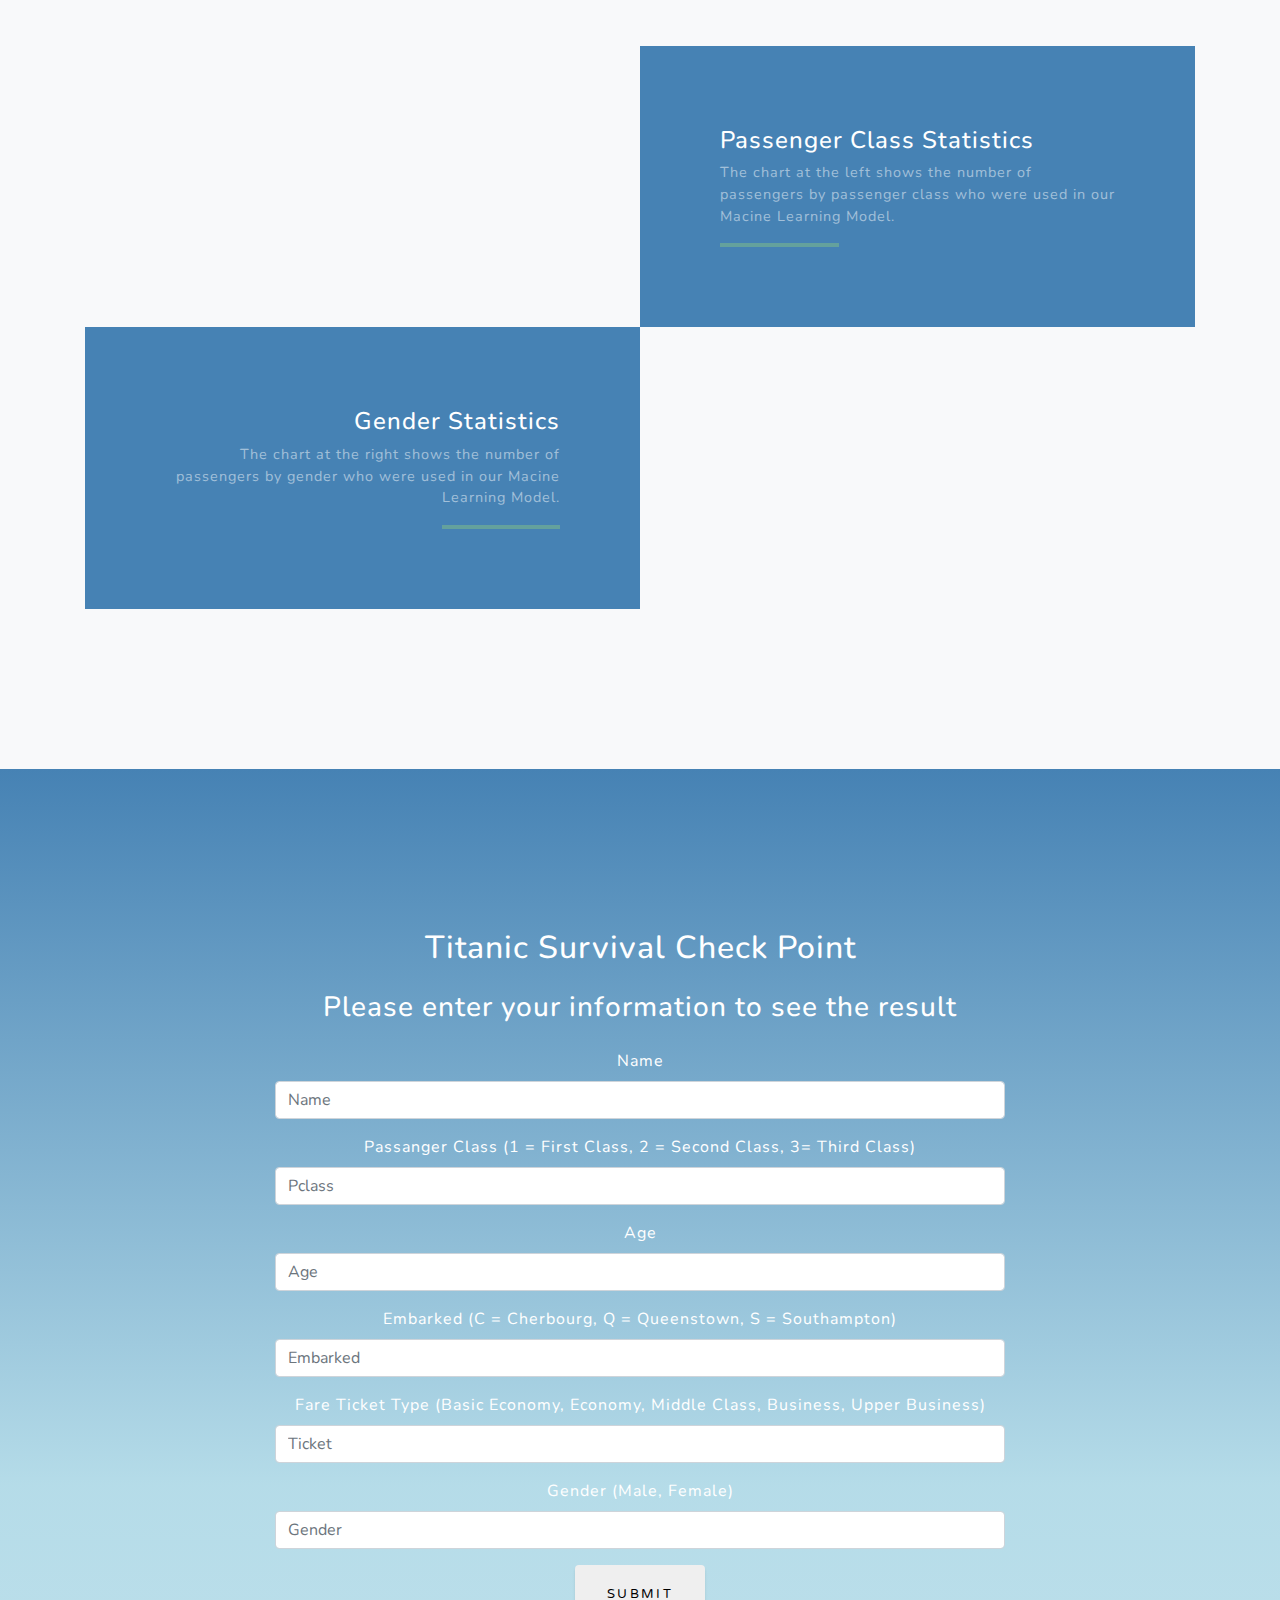
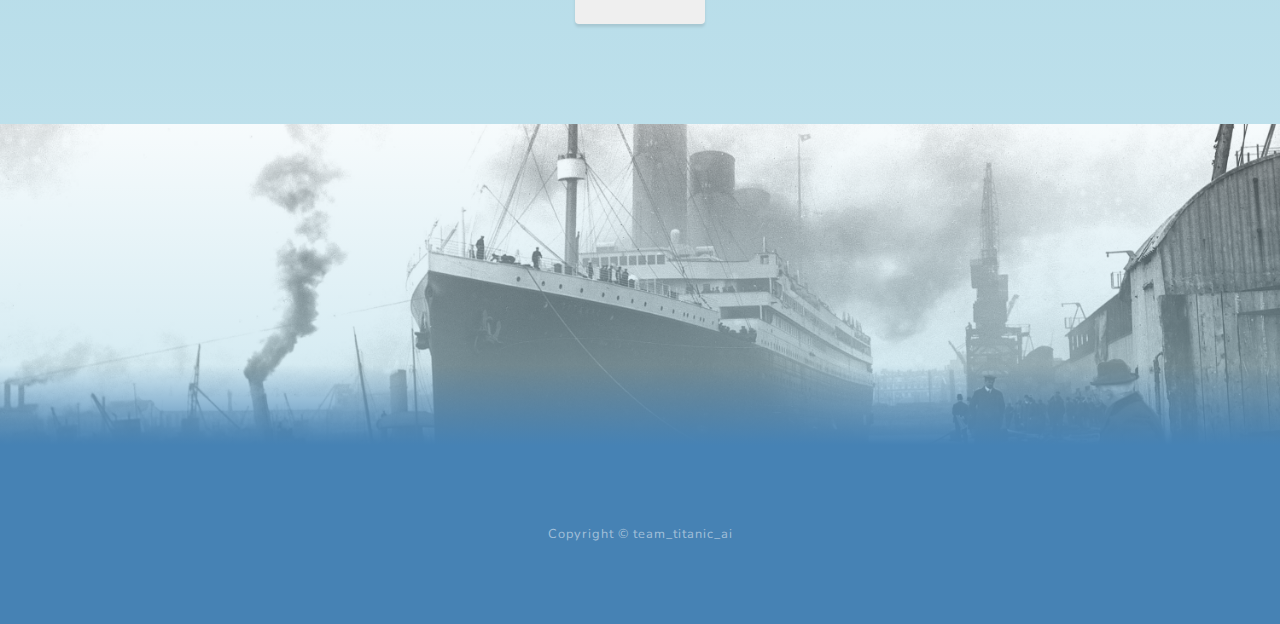
==== commit 93a658a3: "app.py comments edited" ====
--- a/templates/index.html
+++ b/templates/index.html
@@ -8,7 +8,7 @@
     <meta name="description" content="">
     <meta name="author" content="">
 
-    <title>Titanic AI Project</title>
+    <title>Titinic AI Project</title>
     <script src="https://cdn.plot.ly/plotly-latest.min.js"></script>
     <!-- Bootstrap core CSS -->
     <link href="../static/styles/vendor/bootstrap/css/bootstrap.min.css" rel="stylesheet">
@@ -28,28 +28,29 @@
     <!-- Navigation -->
     <nav class="navbar navbar-expand-lg navbar-light fixed-top" id="mainNav">
       <div class="container">
-          <a class="navbar-brand js-scroll-trigger" href="#page-top">Titanic AI</a>
-          <button class="navbar-toggler navbar-toggler-right" type="button" data-toggle="collapse" 
-                  data-target="#navbarResponsive" aria-controls="navbarResponsive" aria-expanded="false" aria-label="Toggle navigation">
-              Menu
-              <i class="fas fa-bars"></i>
-          </button>
-          <div class="collapse navbar-collapse" id="navbarResponsive">
-            <ul class="navbar-nav ml-auto">
-              <li class="nav-item">
-                  <a class="nav-link js-scroll-trigger" href="#about">Titanic Information</a>
-              </li>
-              <li class="nav-item">
-                  <a class="nav-link js-scroll-trigger" href="#projects">ML Algorithm Accuracy</a>
-              </li>
-              <li class="nav-item">
-                    <a class="nav-link js-scroll-trigger" href="#charts">Titanic Statistics</a>
-              </li>
-              <li class="nav-item">
-                  <a class="nav-link js-scroll-trigger" href="#form">Form</a>
-              </li>
-            </ul>
-          </div>
+        <a class="navbar-brand js-scroll-trigger" href="#page-top">Titanic AI</a>
+        <button class="navbar-toggler navbar-toggler-right" type="button" data-toggle="collapse" data-target="#navbarResponsive" aria-controls="navbarResponsive" aria-expanded="false" aria-label="Toggle navigation">
+          Menu
+          <i class="fas fa-bars"></i>
+        </button>
+        <div class="collapse navbar-collapse" id="navbarResponsive">
+          <ul class="navbar-nav ml-auto">
+            <li class="nav-item">
+              <a class="nav-link js-scroll-trigger" href="#about">Titanic</a>
+            </li>
+            <li class="nav-item">
+              <a class="nav-link js-scroll-trigger" href="#projects">ML Comparision</a>
+            </li>
+            <li class="nav-item">
+                <a class="nav-link js-scroll-trigger" href="#charts">Data Board</a>
+            </li>
+            <li class="nav-item">
+              <a class="nav-link js-scroll-trigger" href="#form">Form</a>
+            </li>
+
+
+          </ul>
+        </div>
       </div>
     </nav>
 
@@ -57,12 +58,8 @@
     <header class="masthead">
       <div class="container d-flex h-100 align-items-center">
         <div class="mx-auto text-center">
-          <h1 class="mx-auto my-0 text-uppercase">
-            Titanic AI Project
-          </h1>
-          <h2 class="text-white-50 mx-auto mt-2 mb-5">
-            Find out if you would survive on the Titanic!
-          </h2>
+          <h1 class="mx-auto my-0 text-uppercase">Titanic AI Project</h1>
+          <h2 class="text-white-50 mx-auto mt-2 mb-5">Find you would survive or not if you were on Titanic!.</h2>
           <a href="#form" class="btn btn-primary js-scroll-trigger">Get Started</a>
         </div>
       </div>
@@ -74,11 +71,7 @@
         <div class="row">
           <div class="col-lg-8 mx-auto">
             <h2 class="text-white mb-4">Titanic</h2>
-            <p class="text-white-50">
-              The sinking of the RMS Titanic was one of the most infamous shipwrecks in history.
-              On April 15, 1912, the Titanic sank after colliding with an iceberg, killing 1502
-              out of 2224 passengers and crew.
-            </p>
+            <p class="text-white-50">The sinking of the RMS Titanic is one of the most infamous shipwrecks in history.  On April 15, 1912, the Titanic sank after colliding with an iceberg, killing 1502 out of 2224 passengers and crew.</p>
           </div>
         </div>
         <img src="../static/images/Titanic_1.jpg" class="img-fluid" alt="">
@@ -92,14 +85,14 @@
         <!-- Featured Project Row -->
         <div class="row align-items-center no-gutters mb-4 mb-lg-5">
           <div class="col-xl-8 col-lg-7">
-            <img class="img-fluid mb-3 mb-lg-0" src="../static/images/algorithm.png" alt="">
+            <img class="img-fluid mb-3 mb-lg-0" src="../static/images/Graph_1.jpg" alt="">
           </div>
           <div class="col-xl-4 col-lg-5">
             <div class="featured-text text-center text-lg-left">
               <h4>Accuracy Scores:</h4>
-              <p class="text-black-50 mb-0"> SVC : 82%</p>
-              <p class="text-black-50 mb-0">KNN: 80%</p>
-              <p class="text-black-50 mb-0">Random Forest: 79%</p>
+              <p class="text-black-50 mb-0"> SVC : 0.83</p>
+              <p class="text-black-50 mb-0">KNN: 0.79</p>
+              <p class="text-black-50 mb-0">Random Forest: 0.76</p>
             </div>
           </div>
         </div>
@@ -114,10 +107,7 @@
               <div class="d-flex h-100">
                 <div class="project-text w-100 my-auto text-center text-lg-left">
                   <h4 class="text-white">Dimensions and Layout</h4>
-                  <p class="mb-0 text-white-50">
-                    The Titanic was 882 feet 9 inches (269.06 m) long with a maximum breadth of 92 feet 6 inches (28.19 m). 
-                    Her total height was 104 feet (32 m).
-                  </p>
+                  <p class="mb-0 text-white-50">Titanic was 882 feet 9 inches (269.06 m) long with a maximum breadth of 92 feet 6 inches (28.19 m). Her total height was 104 feet (32 m).</p>
                   <hr class="d-none d-lg-block mb-0 ml-0">
                 </div>
               </div>
@@ -135,11 +125,7 @@
               <div class="d-flex h-100">
                 <div class="project-text w-100 my-auto text-center text-lg-right">
                   <h4 class="text-white">Features</h4>
-                  <p class="mb-0 text-white-50">
-                    The Titanic was equipped with three main engines: two reciprocating four-cylinder, 
-                    triple-expansion steam engines and one centrally placed low-pressure Parsons 
-                    turbine, each driving a propeller. The two reciprocating engines had a combined output of 30,000 hp.
-                  </p>
+                  <p class="mb-0 text-white-50">Titanic was equipped with three main engines—two reciprocating four-cylinder, triple-expansion steam engines and one centrally placed low-pressure Parsons turbine—each driving a propeller. The two reciprocating engines had a combined output of 30,000 hp.</p>
                   <hr class="d-none d-lg-block mb-0 mr-0">
                 </div>
               </div>
@@ -154,19 +140,17 @@
     <section id="charts" class="projects-section bg-light">
         <div class="container">
        
-          <!-- Charts One Row -->
-          <div class="row justify-content-center no-gutters mb-5 mb-lg-0">
+      <!-- Charts One Row -->
+        <div class="row justify-content-center no-gutters mb-5 mb-lg-0">
             <div class="col-lg-6">
-                <div id="bar4"></div>
+                <div class="img-fluid" id="bar4"></div>
             </div>
             <div class="col-lg-6">
               <div class="bg-black text-center h-100 project">
                 <div class="d-flex h-100">
                   <div class="project-text w-100 my-auto text-center text-lg-left">
                     <h4 class="text-white">Passenger Class Statistics</h4>
-                    <p class="mb-0 text-white-50">
-                      The chart at the left shows the number of passengers in each passenger class on the Titanic.
-                      </p>
+                    <p class="mb-0 text-white-50">The chart at the left shows the number of passengers by passenger class who were used in our Macine Learning Model.</p>
                     <hr class="d-none d-lg-block mb-0 ml-0">
                   </div>
                 </div>
@@ -175,70 +159,68 @@
           </div>
 
           <!-- Charts Two Row -->
-          <div class="row justify-content-center no-gutters">
-              <div class="col-lg-6">
-                  <div id="bar3"></div>
-              </div>
-              <div class="col-lg-6 order-lg-first">
-                <div class="bg-black text-center h-100 project">
-                  <div class="d-flex h-100">
-                    <div class="project-text w-100 my-auto text-center text-lg-right">
-                      <h4 class="text-white">Gender Statistics</h4>
-                      <p class="mb-0 text-white-50">
-                        The chart at the right shows the number of male and female passengers on the Titanic.
-                      </p>
-                      <hr class="d-none d-lg-block mb-0 mr-0">
-                    </div>
+        <div class="row justify-content-center no-gutters">
+            <div class="col-lg-6">
+                <div id="bar3"></div>
+            </div>
+            <div class="col-lg-6 order-lg-first">
+              <div class="bg-black text-center h-100 project">
+                <div class="d-flex h-100">
+                  <div class="project-text w-100 my-auto text-center text-lg-right">
+                    <h4 class="text-white">Gender Statistics</h4>
+                    <p class="mb-0 text-white-50">The chart at the right shows the number of passengers by gender who were used in our Macine Learning Model.</p>
+                    <hr class="d-none d-lg-block mb-0 mr-0">
                   </div>
                 </div>
               </div>
-          </div>
-
-        </div>
-    </section>
-    <!-- Form Section -->
+            </div>
+          </div>
+
+
+        </div>
+      </section>
+<!-- Form Section -->
     <section id="form" class="about-section text-center">
       <div class="container">
         <div class="row">
           <div class="col-lg-8 mx-auto">
             <h2 class="text-white mb-4">Titanic Survival Check Point</h2>
-            <h3 class="text-white mb-4">Please enter your information to see the result.</h3>
+            <h3 class="text-white mb-4">Please enter your information to see the result</h3>
             <div class="row" style="margin-bottom:100px">
-                <div class="col-md-offset-12 col-md-12">
+              <div class="col-md-offset-12 col-md-12">
                   <form method="POST" action="/send" role="form", name="userform">
                       <div class="form-group">
                           <label style="color:white" for="inputName">Name</label>
                           <input type="text" class="form-control" id="inputName" name="userName" placeholder="Name">
                       </div>
                       <div class="form-group">
-                        <label style="color:white" for="inputPclass">Passenger Class (1 = First Class, 2 = Second Class, 3= Third Class)</label>
+                        <label style="color:white" for="inputName">Passanger Class (1 = First Class, 2 = Second Class, 3= Third Class)</label>
                         <input type="text" class="form-control" id="inputPclass" name="userPclass" placeholder="Pclass">
-                      </div>
-                      <div class="form-group">
-                          <label style="color:white" for="inputAge">Age</label>
+                    </div>
+                      <div class="form-group">
+                          <label style="color:white" for="inputLat">Age</label>
                           <input  type="text" class="form-control" id="inputAge" name="userAge" placeholder="Age">
                       </div>
                       <div class="form-group">
-                              <label style="color:white" for="inputEmbarked">Boarding Location (C = Cherbourg, Q = Queenstown, S = Southampton)</label>
+                              <label style="color:white" for="inputLat"> Embarked (C = Cherbourg, Q = Queenstown, S = Southampton)</label>
                               <input type="text" class="form-control" id="inputEmbarked" name="userEmbarked" placeholder="Embarked">
-                      </div>
-                      <div class="form-group">
-                          <label style="color:white" for="inputTicket">Cost of Ticket</label>
+                          </div>
+                      <div class="form-group">
+                          <label style="color:white" for="inputLon">Fare Ticket Type (Basic Economy, Economy, Middle Class, Business, Upper Business) </label>
                           <input type="text" class="form-control" id="inputTicket" name="userTicket" placeholder="Ticket">
                       </div>
                       <div class="form-group">
-                              <label style="color:white" for="inputGender">Gender</label>
+                              <label style="color:white" for="inputLon">Gender (Male, Female) </label>
                               <input type="text" class="form-control" id="inputGender" name="userGender" placeholder="Gender">
-                      </div>
+                          </div>
                           
                       <input type="submit" value="Submit" class="btn btn-default">
                   </form>
-                </div>
-            </div>
+              </div>
+          </div>
           
           
           </div>
-
         </div>
       </div>
     </section>
@@ -249,6 +231,8 @@
       <div class="container">
         <div class="row">
           <div class="col-md-10 col-lg-8 mx-auto text-center">
+
+
           </div>
         </div>
       </div>
@@ -258,7 +242,7 @@
     <!-- Footer -->
     <footer class="bg-black small text-center text-white-50">
       <div class="container">
-        Copyright &copy; Team Titanic AI
+        Copyright &copy; team_titanic_ai
       </div>
     </footer>
 
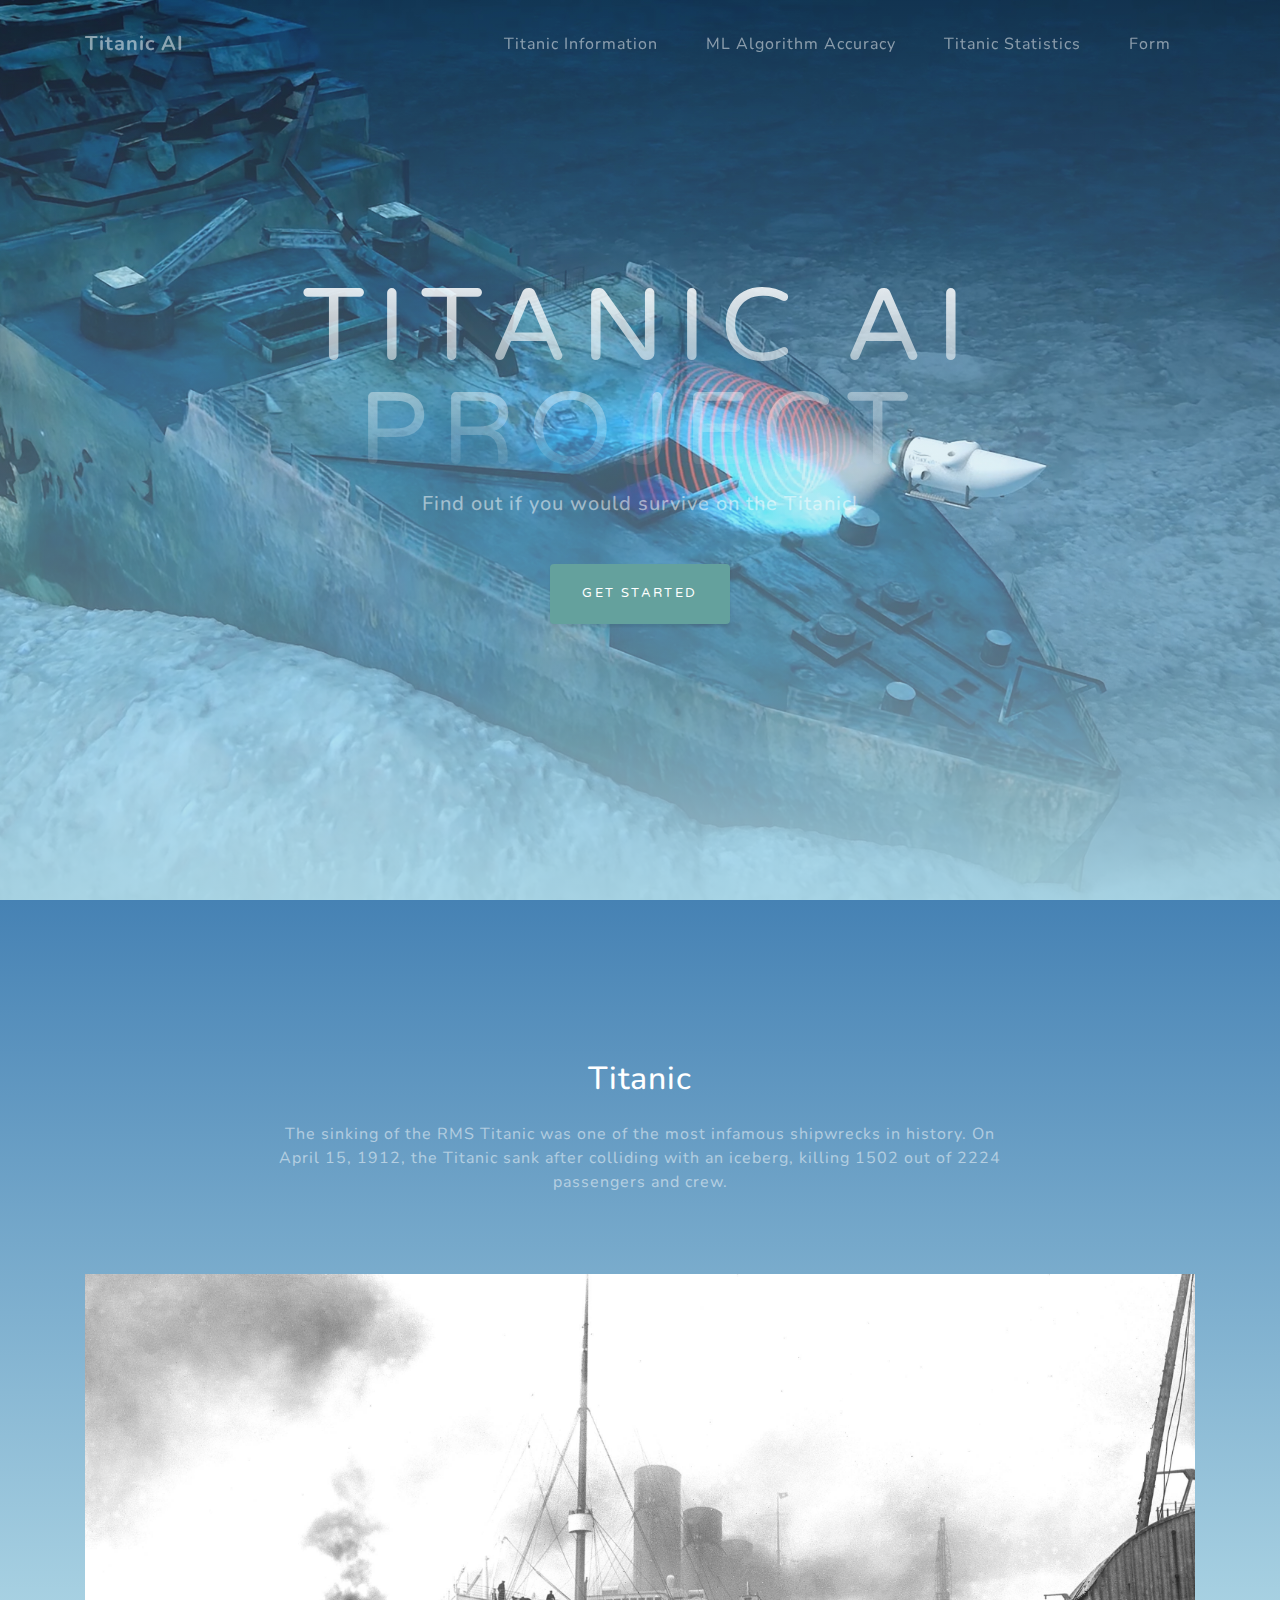
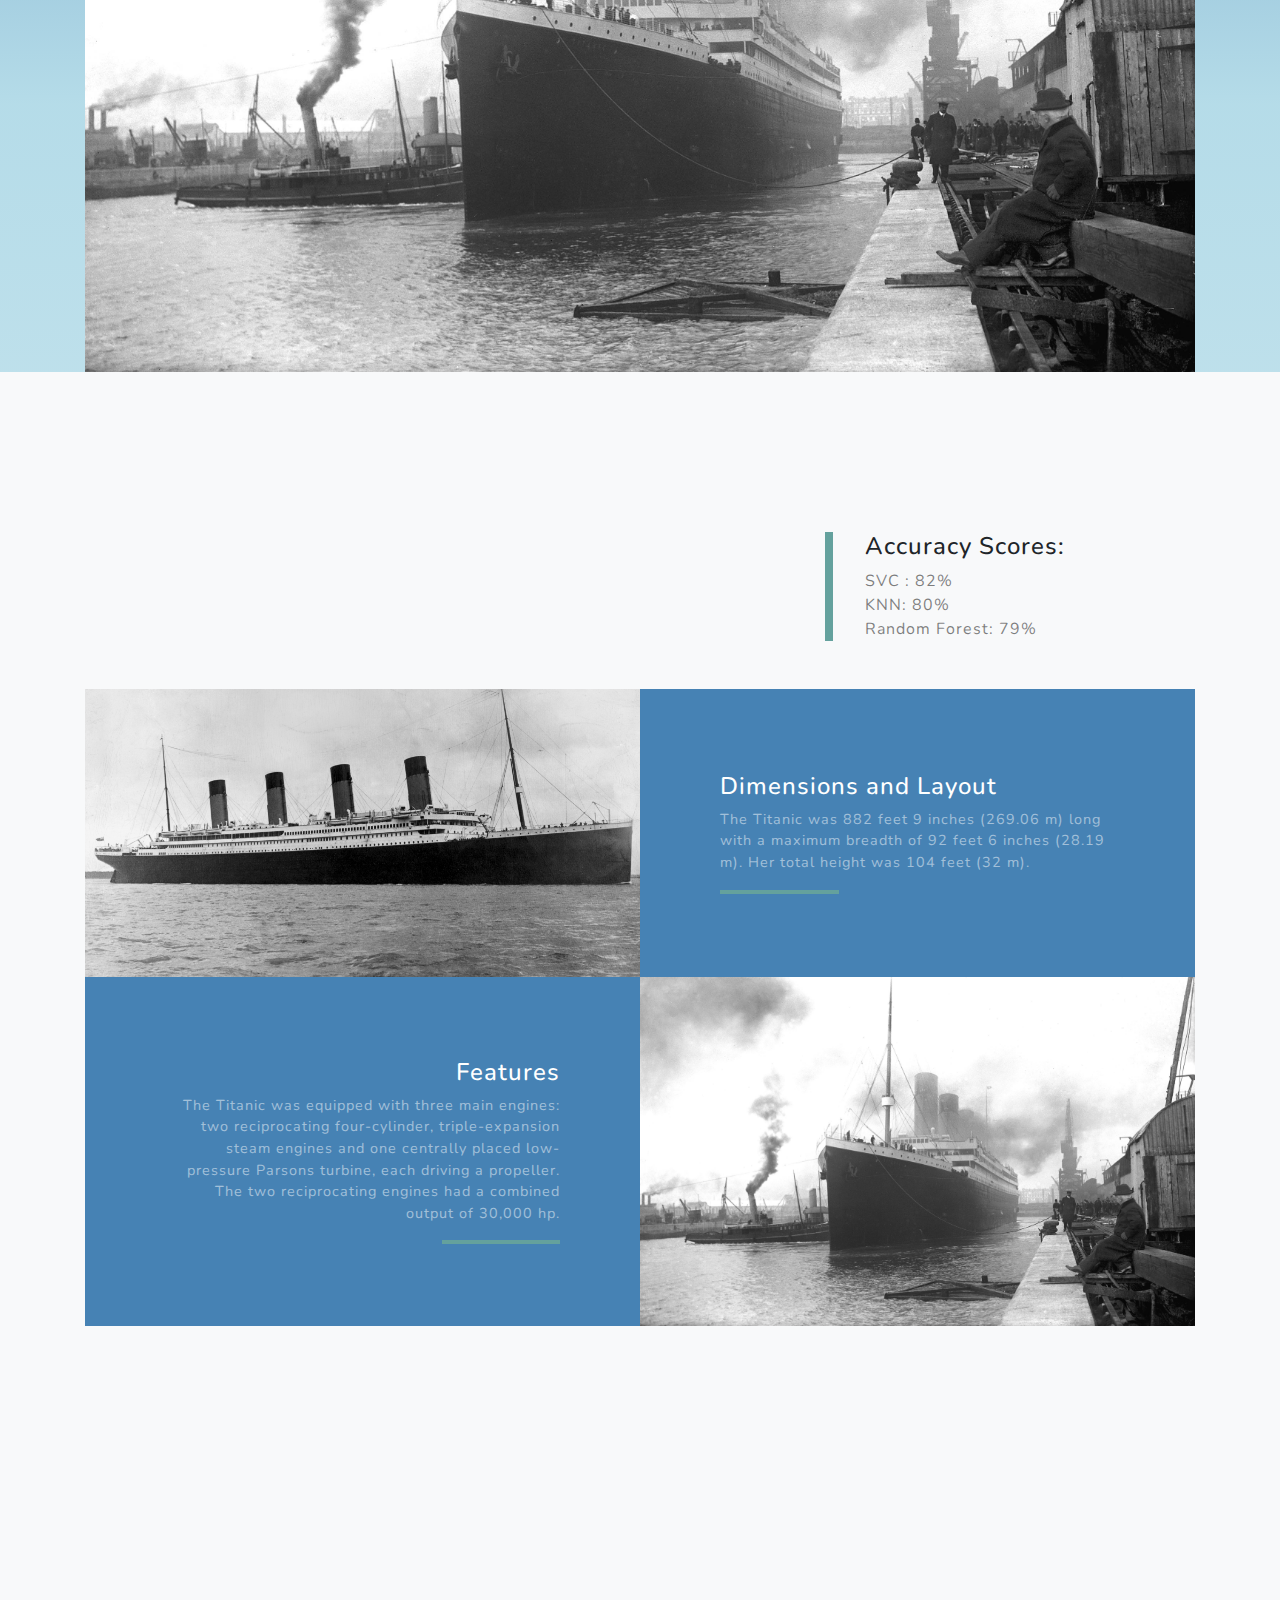
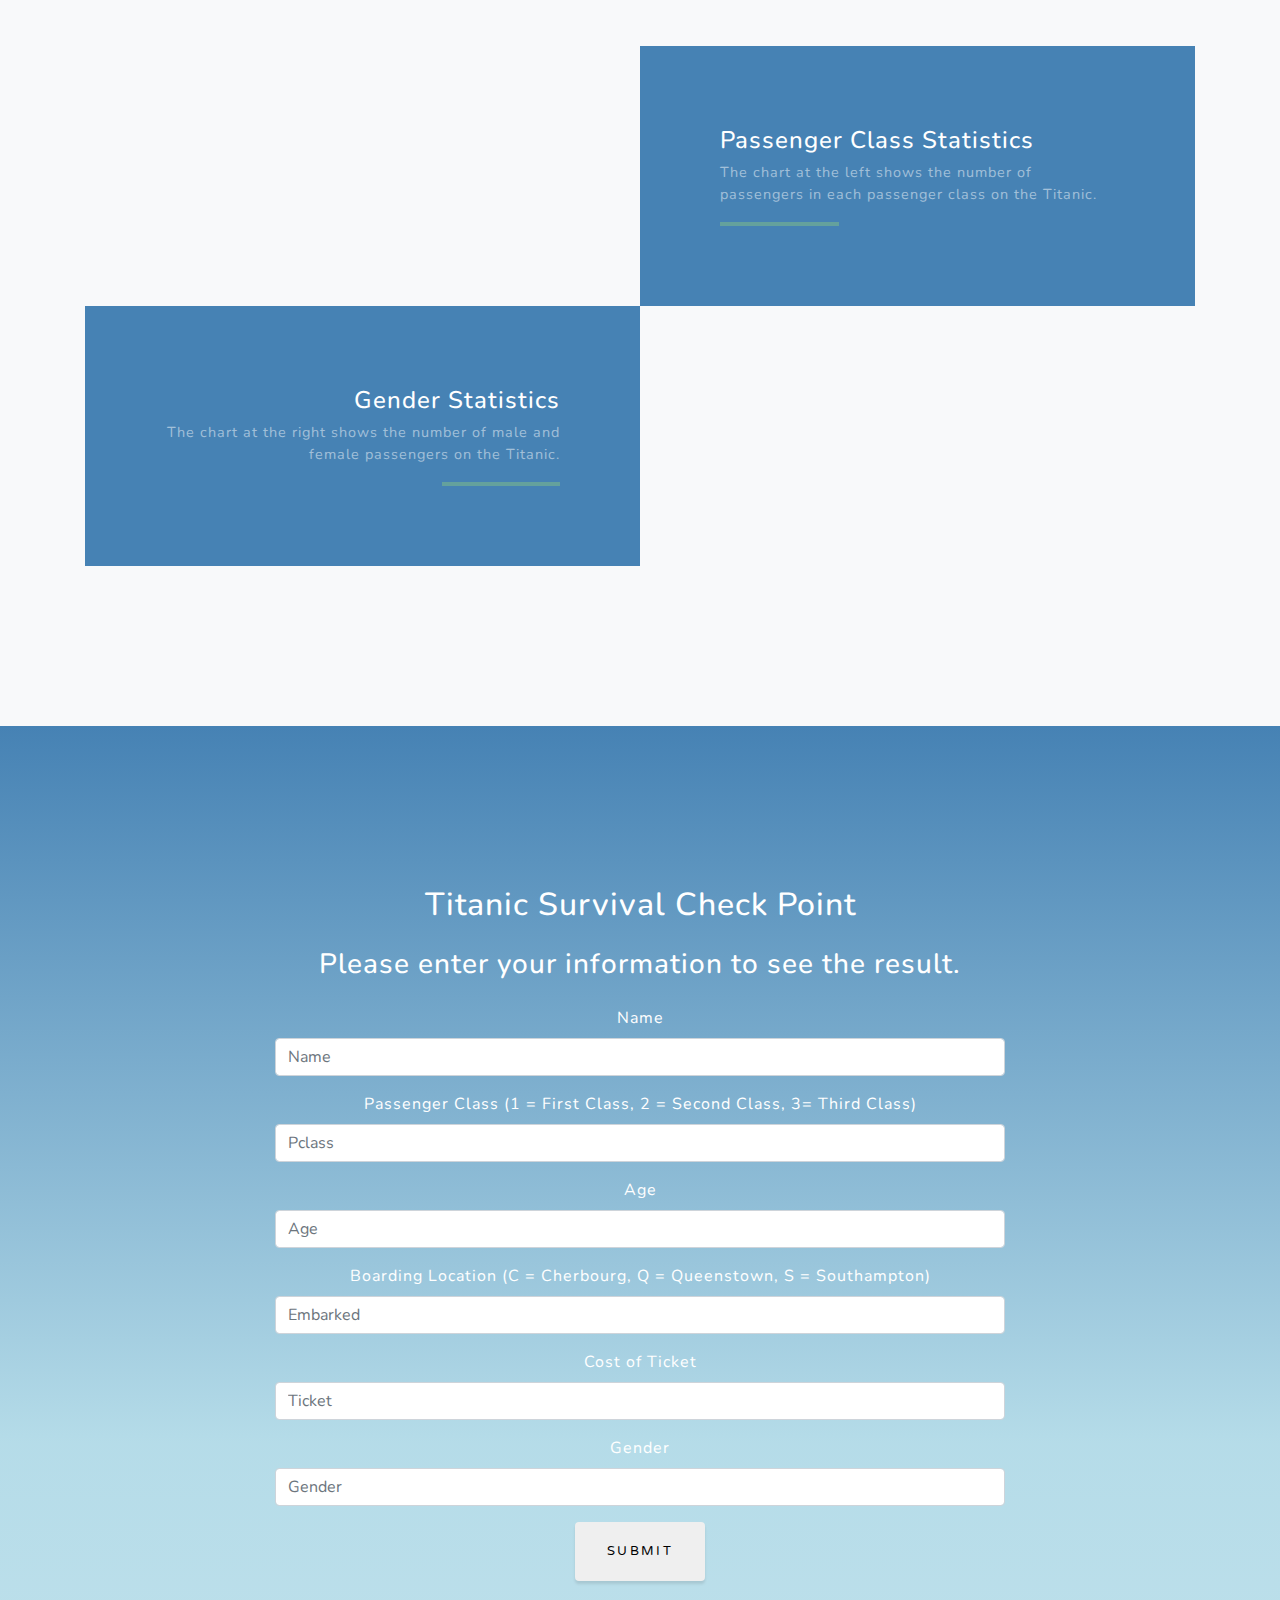
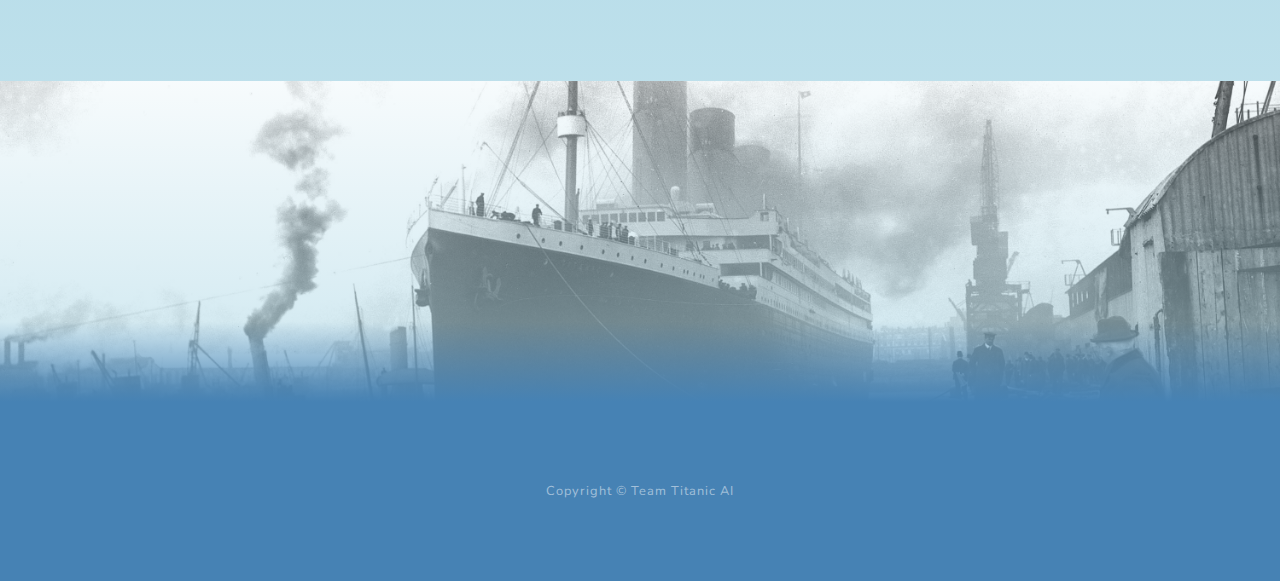
==== commit 68992961: "app.py comments edited" ====
--- a/templates/index.html
+++ b/templates/index.html
@@ -8,7 +8,7 @@
     <meta name="description" content="">
     <meta name="author" content="">
 
-    <title>Titinic AI Project</title>
+    <title>Titanic AI Project</title>
     <script src="https://cdn.plot.ly/plotly-latest.min.js"></script>
     <!-- Bootstrap core CSS -->
     <link href="../static/styles/vendor/bootstrap/css/bootstrap.min.css" rel="stylesheet">
@@ -28,29 +28,28 @@
     <!-- Navigation -->
     <nav class="navbar navbar-expand-lg navbar-light fixed-top" id="mainNav">
       <div class="container">
-        <a class="navbar-brand js-scroll-trigger" href="#page-top">Titanic AI</a>
-        <button class="navbar-toggler navbar-toggler-right" type="button" data-toggle="collapse" data-target="#navbarResponsive" aria-controls="navbarResponsive" aria-expanded="false" aria-label="Toggle navigation">
-          Menu
-          <i class="fas fa-bars"></i>
-        </button>
-        <div class="collapse navbar-collapse" id="navbarResponsive">
-          <ul class="navbar-nav ml-auto">
-            <li class="nav-item">
-              <a class="nav-link js-scroll-trigger" href="#about">Titanic</a>
-            </li>
-            <li class="nav-item">
-              <a class="nav-link js-scroll-trigger" href="#projects">ML Comparision</a>
-            </li>
-            <li class="nav-item">
-                <a class="nav-link js-scroll-trigger" href="#charts">Data Board</a>
-            </li>
-            <li class="nav-item">
-              <a class="nav-link js-scroll-trigger" href="#form">Form</a>
-            </li>
-
-
-          </ul>
-        </div>
+          <a class="navbar-brand js-scroll-trigger" href="#page-top">Titanic AI</a>
+          <button class="navbar-toggler navbar-toggler-right" type="button" data-toggle="collapse" 
+                  data-target="#navbarResponsive" aria-controls="navbarResponsive" aria-expanded="false" aria-label="Toggle navigation">
+              Menu
+              <i class="fas fa-bars"></i>
+          </button>
+          <div class="collapse navbar-collapse" id="navbarResponsive">
+            <ul class="navbar-nav ml-auto">
+              <li class="nav-item">
+                  <a class="nav-link js-scroll-trigger" href="#about">Titanic Information</a>
+              </li>
+              <li class="nav-item">
+                  <a class="nav-link js-scroll-trigger" href="#projects">ML Algorithm Accuracy</a>
+              </li>
+              <li class="nav-item">
+                    <a class="nav-link js-scroll-trigger" href="#charts">Titanic Statistics</a>
+              </li>
+              <li class="nav-item">
+                  <a class="nav-link js-scroll-trigger" href="#form">Form</a>
+              </li>
+            </ul>
+          </div>
       </div>
     </nav>
 
@@ -58,8 +57,12 @@
     <header class="masthead">
       <div class="container d-flex h-100 align-items-center">
         <div class="mx-auto text-center">
-          <h1 class="mx-auto my-0 text-uppercase">Titanic AI Project</h1>
-          <h2 class="text-white-50 mx-auto mt-2 mb-5">Find you would survive or not if you were on Titanic!.</h2>
+          <h1 class="mx-auto my-0 text-uppercase">
+            Titanic AI Project
+          </h1>
+          <h2 class="text-white-50 mx-auto mt-2 mb-5">
+            Find out if you would survive on the Titanic!
+          </h2>
           <a href="#form" class="btn btn-primary js-scroll-trigger">Get Started</a>
         </div>
       </div>
@@ -71,7 +74,11 @@
         <div class="row">
           <div class="col-lg-8 mx-auto">
             <h2 class="text-white mb-4">Titanic</h2>
-            <p class="text-white-50">The sinking of the RMS Titanic is one of the most infamous shipwrecks in history.  On April 15, 1912, the Titanic sank after colliding with an iceberg, killing 1502 out of 2224 passengers and crew.</p>
+            <p class="text-white-50">
+              The sinking of the RMS Titanic was one of the most infamous shipwrecks in history.
+              On April 15, 1912, the Titanic sank after colliding with an iceberg, killing 1502
+              out of 2224 passengers and crew.
+            </p>
           </div>
         </div>
         <img src="../static/images/Titanic_1.jpg" class="img-fluid" alt="">
@@ -85,14 +92,14 @@
         <!-- Featured Project Row -->
         <div class="row align-items-center no-gutters mb-4 mb-lg-5">
           <div class="col-xl-8 col-lg-7">
-            <img class="img-fluid mb-3 mb-lg-0" src="../static/images/Graph_1.jpg" alt="">
+            <img class="img-fluid mb-3 mb-lg-0" src="../static/images/algorithm.png" alt="">
           </div>
           <div class="col-xl-4 col-lg-5">
             <div class="featured-text text-center text-lg-left">
               <h4>Accuracy Scores:</h4>
-              <p class="text-black-50 mb-0"> SVC : 0.83</p>
-              <p class="text-black-50 mb-0">KNN: 0.79</p>
-              <p class="text-black-50 mb-0">Random Forest: 0.76</p>
+              <p class="text-black-50 mb-0"> SVC : 82%</p>
+              <p class="text-black-50 mb-0">KNN: 80%</p>
+              <p class="text-black-50 mb-0">Random Forest: 79%</p>
             </div>
           </div>
         </div>
@@ -107,7 +114,10 @@
               <div class="d-flex h-100">
                 <div class="project-text w-100 my-auto text-center text-lg-left">
                   <h4 class="text-white">Dimensions and Layout</h4>
-                  <p class="mb-0 text-white-50">Titanic was 882 feet 9 inches (269.06 m) long with a maximum breadth of 92 feet 6 inches (28.19 m). Her total height was 104 feet (32 m).</p>
+                  <p class="mb-0 text-white-50">
+                    The Titanic was 882 feet 9 inches (269.06 m) long with a maximum breadth of 92 feet 6 inches (28.19 m). 
+                    Her total height was 104 feet (32 m).
+                  </p>
                   <hr class="d-none d-lg-block mb-0 ml-0">
                 </div>
               </div>
@@ -125,7 +135,11 @@
               <div class="d-flex h-100">
                 <div class="project-text w-100 my-auto text-center text-lg-right">
                   <h4 class="text-white">Features</h4>
-                  <p class="mb-0 text-white-50">Titanic was equipped with three main engines—two reciprocating four-cylinder, triple-expansion steam engines and one centrally placed low-pressure Parsons turbine—each driving a propeller. The two reciprocating engines had a combined output of 30,000 hp.</p>
+                  <p class="mb-0 text-white-50">
+                    The Titanic was equipped with three main engines: two reciprocating four-cylinder, 
+                    triple-expansion steam engines and one centrally placed low-pressure Parsons 
+                    turbine, each driving a propeller. The two reciprocating engines had a combined output of 30,000 hp.
+                  </p>
                   <hr class="d-none d-lg-block mb-0 mr-0">
                 </div>
               </div>
@@ -140,8 +154,8 @@
     <section id="charts" class="projects-section bg-light">
         <div class="container">
        
-      <!-- Charts One Row -->
-        <div class="row justify-content-center no-gutters mb-5 mb-lg-0">
+          <!-- Charts One Row -->
+          <div class="row justify-content-center no-gutters mb-5 mb-lg-0">
             <div class="col-lg-6">
                 <div class="img-fluid" id="bar4"></div>
             </div>
@@ -150,7 +164,9 @@
                 <div class="d-flex h-100">
                   <div class="project-text w-100 my-auto text-center text-lg-left">
                     <h4 class="text-white">Passenger Class Statistics</h4>
-                    <p class="mb-0 text-white-50">The chart at the left shows the number of passengers by passenger class who were used in our Macine Learning Model.</p>
+                    <p class="mb-0 text-white-50">
+                      The chart at the left shows the number of passengers in each passenger class on the Titanic.
+                      </p>
                     <hr class="d-none d-lg-block mb-0 ml-0">
                   </div>
                 </div>
@@ -159,68 +175,70 @@
           </div>
 
           <!-- Charts Two Row -->
-        <div class="row justify-content-center no-gutters">
-            <div class="col-lg-6">
-                <div id="bar3"></div>
-            </div>
-            <div class="col-lg-6 order-lg-first">
-              <div class="bg-black text-center h-100 project">
-                <div class="d-flex h-100">
-                  <div class="project-text w-100 my-auto text-center text-lg-right">
-                    <h4 class="text-white">Gender Statistics</h4>
-                    <p class="mb-0 text-white-50">The chart at the right shows the number of passengers by gender who were used in our Macine Learning Model.</p>
-                    <hr class="d-none d-lg-block mb-0 mr-0">
+          <div class="row justify-content-center no-gutters">
+              <div class="col-lg-6">
+                  <div id="bar3"></div>
+              </div>
+              <div class="col-lg-6 order-lg-first">
+                <div class="bg-black text-center h-100 project">
+                  <div class="d-flex h-100">
+                    <div class="project-text w-100 my-auto text-center text-lg-right">
+                      <h4 class="text-white">Gender Statistics</h4>
+                      <p class="mb-0 text-white-50">
+                        The chart at the right shows the number of male and female passengers on the Titanic.
+                      </p>
+                      <hr class="d-none d-lg-block mb-0 mr-0">
+                    </div>
                   </div>
                 </div>
               </div>
-            </div>
-          </div>
-
-
-        </div>
-      </section>
-<!-- Form Section -->
+          </div>
+
+        </div>
+    </section>
+    <!-- Form Section -->
     <section id="form" class="about-section text-center">
       <div class="container">
         <div class="row">
           <div class="col-lg-8 mx-auto">
             <h2 class="text-white mb-4">Titanic Survival Check Point</h2>
-            <h3 class="text-white mb-4">Please enter your information to see the result</h3>
+            <h3 class="text-white mb-4">Please enter your information to see the result.</h3>
             <div class="row" style="margin-bottom:100px">
-              <div class="col-md-offset-12 col-md-12">
+                <div class="col-md-offset-12 col-md-12">
                   <form method="POST" action="/send" role="form", name="userform">
                       <div class="form-group">
                           <label style="color:white" for="inputName">Name</label>
                           <input type="text" class="form-control" id="inputName" name="userName" placeholder="Name">
                       </div>
                       <div class="form-group">
-                        <label style="color:white" for="inputName">Passanger Class (1 = First Class, 2 = Second Class, 3= Third Class)</label>
+                        <label style="color:white" for="inputPclass">Passenger Class (1 = First Class, 2 = Second Class, 3= Third Class)</label>
                         <input type="text" class="form-control" id="inputPclass" name="userPclass" placeholder="Pclass">
-                    </div>
-                      <div class="form-group">
-                          <label style="color:white" for="inputLat">Age</label>
+                      </div>
+                      <div class="form-group">
+                          <label style="color:white" for="inputAge">Age</label>
                           <input  type="text" class="form-control" id="inputAge" name="userAge" placeholder="Age">
                       </div>
                       <div class="form-group">
-                              <label style="color:white" for="inputLat"> Embarked (C = Cherbourg, Q = Queenstown, S = Southampton)</label>
+                              <label style="color:white" for="inputEmbarked">Boarding Location (C = Cherbourg, Q = Queenstown, S = Southampton)</label>
                               <input type="text" class="form-control" id="inputEmbarked" name="userEmbarked" placeholder="Embarked">
-                          </div>
-                      <div class="form-group">
-                          <label style="color:white" for="inputLon">Fare Ticket Type (Basic Economy, Economy, Middle Class, Business, Upper Business) </label>
+                      </div>
+                      <div class="form-group">
+                          <label style="color:white" for="inputTicket">Cost of Ticket</label>
                           <input type="text" class="form-control" id="inputTicket" name="userTicket" placeholder="Ticket">
                       </div>
                       <div class="form-group">
-                              <label style="color:white" for="inputLon">Gender (Male, Female) </label>
+                              <label style="color:white" for="inputGender">Gender</label>
                               <input type="text" class="form-control" id="inputGender" name="userGender" placeholder="Gender">
-                          </div>
+                      </div>
                           
                       <input type="submit" value="Submit" class="btn btn-default">
                   </form>
-              </div>
-          </div>
+                </div>
+            </div>
           
           
           </div>
+
         </div>
       </div>
     </section>
@@ -231,8 +249,6 @@
       <div class="container">
         <div class="row">
           <div class="col-md-10 col-lg-8 mx-auto text-center">
-
-
           </div>
         </div>
       </div>
@@ -242,7 +258,7 @@
     <!-- Footer -->
     <footer class="bg-black small text-center text-white-50">
       <div class="container">
-        Copyright &copy; team_titanic_ai
+        Copyright &copy; Team Titanic AI
       </div>
     </footer>
 
